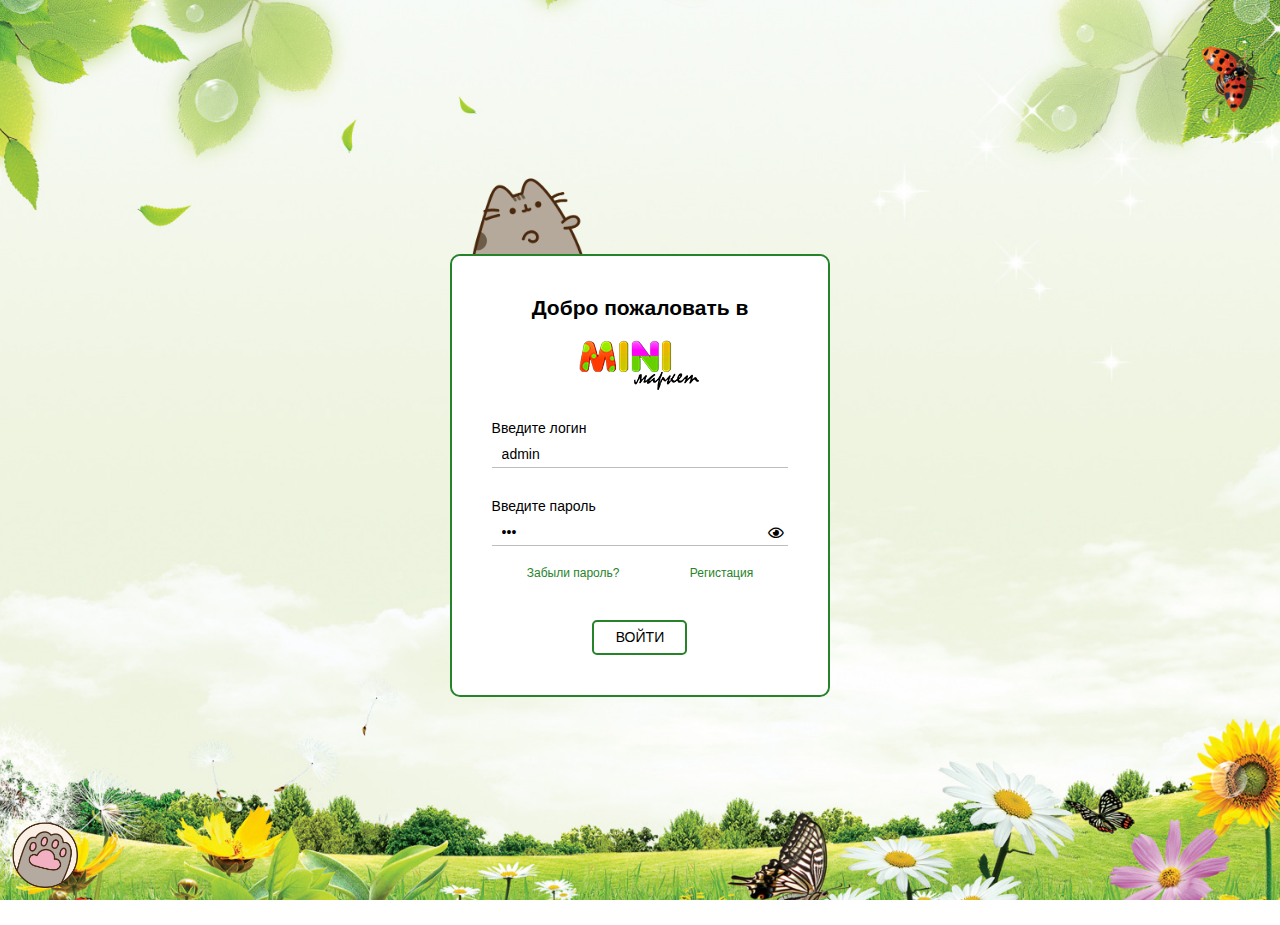
==== index.html @ b68b1f60 "11.12.2020 hint finished, game description started" ====
<!DOCTYPE html>
<html lang="en">
<head>
    <meta charset="UTF-8">
    <meta name="viewport" content="width=device-width, initial-scale=1.0">
    <title>MINI-маркет</title>

    <link rel="stylesheet" href="./css/libs/slick.css">
    <link rel="stylesheet" href="./css/libs/jquery.fancybox.min.css">
    <link rel="stylesheet" href="./css/libs/hint.min.css">
    <!-- <link rel="stylesheet" href="./css/libs/hint.min.css" media="screen|projection"> -->
    <link rel="stylesheet" href="./fonts/fontawesome-free-5.15.1-web/css/all.css">

    <link rel="stylesheet" href="./css/style.css">

    <link rel="icon" href="./img/logo-ico.png">
    
</head>
<body>

    <img src="./img/pusheen/001.gif" alt="cat_about" class="about__cat dispFlex">
    <img src="./img/pusheen/001.gif" alt="cat_task" class="task__cat">

    <div class="about-descr">
        <div class="container container_about-descr">
            <div class="about-descr__form">
                <p></p>
            </div>
        </div>
    </div>

    <div class="entranse dispFlex" id="anchor8">
        <div class="container container_entranse">
            <div class="entranse__form">
                <img src="./img/pusheen/013.gif" class="entranse__cat" alt="cat">
                <div class="entranse__hint"></div>
            <div class="entranse__form-item">
                <div class="entranse__title">
                    <h2 class="entranse__title-text">Добро пожаловать в</h2>
                    <img src="./img/logo-mini.png" class="entranse__title-img" alt="MINI-маркет">
                </div>
                <div class="entranse__login">
                    <div class="entranse__login-title">Введите логин</div>
                    <!-- <input type="text" class="entranse__login-name" name="entranse__login-name" id="entranse__login-name" placeholder="Name"> -->
                    <input type="text" class="entranse__login-name" name="entranse__login-name" id="entranse__login-name" value="admin">
                    <label for="entranse__login-name"></label>
                </div>
                <div class="entranse__password">
                    <div class="entranse__password-title">Введите пароль</div>
                    <!-- <input type="password" class="entranse__password-pass" name="entranse__password-pass" id="entranse__password-pass" placeholder="Password"> -->
                    <input type="password" class="entranse__password-pass" name="entranse__password-pass" id="entranse__password-pass" value="123">
                    <label for="entranse__password-pass"></label>
                    <div class="entranse__password-show-hide"><i class="far fa-eye"></i></div>
                </div>                
                <div class="entranse__problem">
                    <div class="entranse__problem-forgot">Забыли пароль?</div>
                    <div class="entranse__problem-reg">Регистация</div>
                </div>
                <div class="button button_entranse">войти</div>
            </div>
            </div>
        </div>
    </div>
    





    <div class="forgot">
        <div class="container container_forgot">
            <div class="forgot__form">
                <img src="./img/pusheen/009.gif" class="forgot__cat" alt="cat-baloon">
                <div class="entranse__hint forgot__hint"></div>
                <h2 class="forgot__title entranse__title-text">Вспомним пароль)</h2>
                <div class="forgot__question dispFlex">
                    <div class="forgot__login entranse__login">
                        <div class="entranse__login-title">Введите логин</div>
                        <input type="text" class="forgot__login-name entranse__login-name" name="entranse__login-name" id="forgot__login-name" placeholder="Name">
                        <label for="forgot__login-name"></label>
                    </div>
                    <div class="forgot__question-btn">
                        <div class="button button_forgot-next-back">назад</div>
                        <div class="button button_forgot-next">продолжить</div>
                    </div>                    
                </div>
                <div class="forgot__answer">
                    <div class="forgot__question-text"></div>
                    <div class="entranse__login forgot__login">
                        <div class="entranse__login-title">Введите ответ</div>
                        <input type="text" class="forgot__login-answer entranse__login-name" name="entranse__login-name" id="forgot__login-answer" placeholder="Answer">
                        <label for="forgot__login-answer"></label>
                    </div>
                    <div class="forgot__answer-btn">
                        <div class="button button_forgot-enter-back">назад</div>
                        <div class="button button_forgot-enter">войти</div>
                    </div>
                </div>
            </div>
        </div>
    </div>
    





    <div class="registration">
        <div class="container container_registration">
            <div class="registration__form">
                <img src="./img/pusheen/008-1.gif" class="registration__cat1" alt="cat-detective">
                <img src="./img/pusheen/008-2.gif" class="registration__cat2" alt="cat-detective">
                <!-- <div class="registration__hint entranse__hint"></div> -->
                <h2 class="registration__title entranse__title-text">Регистрация</h2>
                <div class="entranse__login registration__login">
                    <div class="registration__hint1 entranse__hint"></div>
                    <div class="entranse__login-title">Введите логин</div>
                    <input type="text" class="entranse__login-name registration__login-name" name="entranse__login-name" id="registration__login-name" placeholder="Name">
                    <label for="registration__login-name"></label>
                </div>
                <div class="entranse__login registration__passw-first">
                    <div class="registration__hint2 entranse__hint"></div>
                    <div class="entranse__login-title">Введите пароль</div>
                    <input type="password" class="entranse__login-name registration__password-first" name="entranse__login-name" id="registration__password-first" placeholder="Password">
                    <label for="registration__password-first"></label>
                    <div class="registration__passw-show-hide1"><i class="far fa-eye"></i></div>
                </div>
                <div class="entranse__login registration__passw-second">
                    <div class="registration__hint3 entranse__hint"></div>
                    <div class="entranse__login-title">Повторите пароль</div>
                    <input type="password" class="entranse__login-name registration__password-second" name="entranse__login-name" id="registration__password-second" placeholder="Password">
                    <label for="registration__password-second"></label>
                    <div class="registration__passw-show-hide2"><i class="far fa-eye"></i></div>
                </div>
                <div class="entranse__login registration__qwest">
                    <div class="registration__hint4 entranse__hint"></div>
                    <div class="entranse__login-title">Введите секретный вопрос</div>
                    <input type="text" class="entranse__login-name registration__qwestion" name="entranse__login-name" id="registration__qwestion" placeholder="Question">
                    <label for="registration__qwestion"></label>
                </div>
                <div class="entranse__login registration__answ">
                    <div class="registration__hint5 entranse__hint"></div>
                    <div class="entranse__login-title">Введите ответ</div>
                    <input type="text" class="entranse__login-name registration__answer" name="entranse__login-name" id="registration__answer" placeholder="Answer">
                    <label for="registration__answer"></label>
                </div>
                <div class="registration__form-btn">
                    <div class="button button_registration-back">назад</div>
                    <div class="button button_registration">Регистрация</div>
                </div>
            </div>
        </div>
    </div>






    <div class="level">
        <div class="container container_level">
            <div class="level__form">
                <img src="./img/pusheen/003.gif" class="level__cat1" alt="cat-potter">
                <img src="./img/pusheen/004.gif" class="level__cat2" alt="cat-potter">
                <h2 class="level__title entranse__title-text">Настройки игры</h2>
                <div class="level__difficulty">
                    <div class="entranse__login-title level__title">Выберите уровень сложности</div>
                    <div class="level__difficulty-radio">
                        <div class="level__difficulty-radio-btn">
                            <input type="radio" class="level__difficulty-radio-btn-input entranse__login-name" name="level__difficulty-radio" data-count="1" id="level__difficulty-radio-btn-01">
                            <label for="level__difficulty-radio-btn-01">Начальный</label>
                        </div>
                        <div class="level__difficulty-radio-btn">
                            <input type="radio" class="level__difficulty-radio-btn-input entranse__login-name" name="level__difficulty-radio" data-count="2" id="level__difficulty-radio-btn-02">
                            <label for="level__difficulty-radio-btn-02">Средний</label>
                        </div>
                        <div class="level__difficulty-radio-btn">
                            <input type="radio" class="level__difficulty-radio-btn-input entranse__login-name" name="level__difficulty-radio" data-count="3" id="level__difficulty-radio-btn-03">
                            <label for="level__difficulty-radio-btn-03">Продвинутый</label>
                        </div>
                    </div>
                </div>
                <div class="level__difficulty-descr">
                    <div class="level__difficulty-descr-star">*</div>
                    <div class="level__difficulty-descript level__difficulty-descr-first dispFlex" data-count="1"><span>на всех этапах игры есть подсказки и объяснения</span></div>
                    <div class="level__difficulty-descript level__difficulty-descr-second" data-count="2"><span>доступны подсказки, открыть которые можно, нажав на соответствующую кнопку <i class="far fa-question-circle"></i></span></div>
                    <div class="level__difficulty-descript level__difficulty-descr-third" data-count="3"><span>подсказки отсутствуют</span></div>
                </div>
                <div class="level__operation">
                    <div class="entranse__hint level__hint"></div>
                    <div class="entranse__login-title level__title">Выберите операцию</div>
                    <div class="level__operation-check">
                        <div class="level__operation-check-btn dispFlex">
                            <input type="checkbox" class="level__operation-check-btn-input entranse__login-name" name="level__operation-check-01" data-count="0" id="level__operation-check-btn-01" value="+">
                            <!-- <input type="checkbox" class="level__operation-check-btn-input entranse__login-name" name="level__operation-check-01" data-count="0" id="level__operation-check-btn-01" value="+" checked> -->
                            <label for="level__operation-check-btn-01"><i class="fas fa-plus"></i></label>
                        </div>
                        <div class="level__operation-check-btn">
                            <input type="checkbox" class="level__operation-check-btn-input entranse__login-name" name="level__operation-check-02" data-count="1" id="level__operation-check-btn-02" value="-">
                            <label for="level__operation-check-btn-02"><i class="fas fa-minus"></i></label>
                        </div>
                        <div class="level__operation-check-btn">
                            <input type="checkbox" class="level__operation-check-btn-input entranse__login-name" name="level__operation-check-03" data-count="2" id="level__operation-check-btn-03" value="*">
                            <label for="level__operation-check-btn-03"><i class="fas fa-times"></i></label>
                        </div>
                        <div class="level__operation-check-btn">
                            <input type="checkbox" class="level__operation-check-btn-input entranse__login-name" name="level__operation-check-04" data-count="3" id="level__operation-check-btn-04" value="/">
                            <label for="level__operation-check-btn-04"><i class="fas fa-divide"></i></label>
                        </div>
                    </div>
                </div>
                <div class="level__difficulty-descr">
                    <div class="level__difficulty-descr-star">*</div>
                    <div class="level__difficulty-descript level__difficulty-descr-first dispFlex" data-count="1"><span>для прохождения игры нужно будет решить пример на сложение чисел от 1 до 10</span></div>
                    <div class="level__difficulty-descript level__difficulty-descr-second" data-count="2"><span>для прохождения игры нужно будет решить пример на сложение и/или вычетание чисел в пределах 100</span></div>
                    <div class="level__difficulty-descript level__difficulty-descr-third" data-count="3"><span>для прохождения игры нужно будет решить пример на сложение и/или вычетание чисел от 1 до 100 и/или умножение чисел от 1 до 10 и/или деление на число от 1 до 10</span></div>
                </div>
                <div class="level__form-btn">
                    <div class="button button_level-back">Сменить пользователя</div>
                    <div class="button button_level">Начать</div>
                </div>
            </div>
        </div>
    </div>






    <div class="market-page">
        <header class="header">
            <div class="container market-page_container">            
                <div class="header-grid">
                    <div class="header-grid__col">
                        <div class="backform"><i class="fas fa-arrow-left"></i></div>
                        <a href="#" class="logo-link"><img src="./img/logo-mini.png" class="market-page__title-img" alt="logo"></a>
                    </div>
                    <div class="nav-grid__col">
                        <div class="nav-toggle button"><i class="fas fa-bars"></i></div>
                        
                        <div class="nav">
                            <ul class="nav-list">
                                <li class="nav-list__link_main">
                                    <div class="nav-list__link nav-list__link_title">Разделы</div>
                                    <ul class="nav-list__link_list">
                                        <li>
                                            <div data-index="0" class="nav-list__link nav-list__link_sec" data-text="#anchor1">Товары</div>
                                        </li><li>
                                            <div data-index="1" class="nav-list__link nav-list__link_sec" data-text="#anchor2">Акции</div>
                                        </li><li>
                                            <div data-index="2" class="nav-list__link nav-list__link_sec" data-text="#anchor5">Информация</div>
                                        </li>
                                    </ul>
                                </li>                                
                                <li>
                                    <div class="nav-list__link nav-list__favourite" data-text="#anchor3">Любимое</div>
                                </li>
                                <li>
                                    <div class="nav-list__link nav-list__basket" data-text="#anchor4">Корзина</div>
                                </li>
                                <li>
                                    <div class="nav-list__link" data-text="#anchor6">Редактор</div>
                                </li>
                                <li>
                                    <div class="nav-list__link" data-text="#anchor7">Выход</div>
                                </li>
                                <li class="nav-list__cat">
                                    <img src="./img/pusheen/016.gif" alt="cat-sleeping" class="market-page__cat">
                                </li>
                            </ul>
                        </div>
                    </div>
                </div>            
            </div>
        </header>
        <main class="main">
            <div class="main-block  market-page_container">
                <div class="container main-block__descr">
                    <h2 class="entranse__title-text sale__title main-block__descr-title"><i class="far fa-question-circle description_level-2"></i>
                        <i class="fas fa-volume-up music description_level-1"></i>
                    </h2>
                    <audio class="audio" id="audio" src="./audio/hello.mp3" ></audio>
                    <div class="market-page__descr description_level-1">
                        <div class="market-page__descr-star">*</div>
                        <div class="market-page__descript">Добро пожаловать в MINI-маркет - детский игровой интернет-магазин. Это главная страница. Она разделена на несколько разделов. Вперед же! Приятной игры)</div>
                    </div>
                </div>                
                <!-- <div class="container ">* Добро пожаловать в MINI-маркет - детский игровой интернет-магазин. Это главная страница. Она разделена на несколько разделов. Вперед же! Приятной игры)</div> -->
                <div class="container main-block__grid">
                    <div class="main-block__grid-col">
                        <img src="./img/logo-big.png" class="logo-big" alt="logo">
                        <div class="main-block__text">Игрушки, фрукты, овощи, сладости, и, даже, мебель и инструменты - 
                            все это есть в нашем MINI-маркете. Все товары мы отбираем особенно внимательно, чтоб убедиться,
                            что продаем Вам и вашим детям только самое лучшее.
                        </div>
                    </div>
                    <div class="main-block__grid-col">
                        <div class="main-block__findarea">
                            <div class="main-block__findarea-block">
                                <input type="text" class="main-block__findarea-input"  name="main-block__findarea-input" placeholder="Find">
                                <label for="main-block__findarea-input"></label>
                                <div class="main-block__findarea-results"></div>
                            </div>
                            <div class="main-block__count-newString"></div>
                            <select name="main-block__findarea-select" class="main-block__findarea-select" id="main-block__findarea-select">
                                <option value="title">по названию</option>
                                <option value="id">по коду</option>
                                <option value="category">по категории</option>
                            </select>
                            <div class="main-block__findarea-icon"><a href="#modal" class="main-block__findarea-icon-link hint--top" aria-label="Искать" data-text="try"><i class="fas fa-search"></i></a></div>
                            <img src="./img/pusheen/028.gif" class="main-block__cat-find" alt="cat-find">
                        </div>
                        <div class="main-block__main-categories">
                            <div class="nav-list__link nav-list__link_heart hint--top" aria-label="Любимое" data-text="#anchor3"><i class="far fa-heart"></i></div>
                            <div class="nav-list__link nav-list__link_basket hint--top" aria-label="Корзина" data-text="#anchor4"><i class="fas fa-shopping-basket"></i></div>
                            <img src="./img/pusheen/022.gif" class="main-block__cat-heart" alt="cat-heart">
                            <img src="./img/pusheen/025.gif" class="main-block__cat-basket" alt="cat-basket">
                        </div>
                    </div>
                </div>
            </div>
            <div class="sale" id="anchor2">
                <div class="container  market-page_container sale_container">
                    <h2 class="entranse__title-text sale__title">Акции <i class="far fa-question-circle description_level-2"></i>
                        <i class="fas fa-volume-up music description_level-1"></i>
                    </h2>
                    <audio class="audio" id="audio" src="./audio/action.mp3" ></audio>
                    <div class="market-page__descr description_level-1">
                        <div class="market-page__descr-star">*</div>
                        <div class="market-page__descript">В этом разделе расположены товары со скидкой. Нажав на любую карту, можно сразу перейти к акционному товару.</div>
                    </div>
                    <div class="sale__grid">
                    </div>
                </div>
            </div>
            <div class="goods" id="anchor1">
                <div class="container market-page_container goods_container">
                    <h2 class="entranse__title-text goods__title">Товары <i class="far fa-question-circle description_level-2"></i>
                        <i class="fas fa-volume-up music description_level-1"></i>
                    </h2>
                    <audio class="audio" src="./audio/goods.mp3" ></audio>
                    <div class="market-page__descr description_level-1">
                        <div class="market-page__descr-star">*</div>
                        <div class="market-page__descript">В этом разделе расположены категории всех товаров магазина. Выбрав любую категорию, можно перейти к товарам, которые относятся к ней. Товары, отмеченные <i class="far fa-heart"></i>, находяться в избранном. Товары, отмеченные <i class="fas fa-percent"></i>, - акционные. Можно выбрать количество товаров на странице, а также задать порядок, в котором они будут расположены.</div>
                    </div>
                    <div class="goods__grid-block dispFlex"></div>
                    <div class="goods__dots dispFlex"></div>
                    <div class="goods__list">
                        <div class="goods__list-choose">
                            <div class="goods__list-newString"></div>
                            <div class="button goods__list-category hint--top" aria-label="К категориям"><i class="fas fa-arrow-left"></i>Назад к категориям</div>
                            <div class="goods__list-newString-2"></div>
                            <div class="goods__list-choose-count">
                                <div class="goods__list-choose-count_text">Товаров на странице</div>
                                <div class="goods__list-choose-count_select">
                                    <select name="goods__count" id="goods-count">
                                        <!-- <option value="5">5</option> -->
                                    </select>
                                </div>
                            </div>
                            <div class="goods__list-choose-sort">
                                <div class="goods__list-choose-sort_text">Сортировать</div>
                                <div class="goods__list-choose-sort_select">
                                    <select name="goods__sort" id="goods-sort"></select>
                                </div>
                            </div>
                        </div>
                        <div class="goods__list-goods">
                            <div class='goods__list-grid'></div>
                        </div>
                        <div class="goods__list-pages">
                            <div>Страницы:</div>
                            <div class="goods__list-pages-numbers">
                                <div data-count="1" data-text="goods__list-pages" class="goods__list-pages-num-main">1</div>
                            </div>
                        </div>
                    </div>
                </div>
            </div>
        </main>
        <footer class="footer">
            <div class="container market-page_container footer_container">
                <div class="information" id="anchor5">
                    <div class="footer__grid">
                        <div class="footer__grid-col">
                            <div class="footer__grid-item">
                                <div class="entranse__title-text footer__title footer__title_info">Информация</div>
                                <div class="footer__info">
                                    <ul>
                                        <li><a href="#modal-payAndDelivery" class="main-block__findarea-icon-link" data-text="payAndDelivery"><div class="footer__info-pay">Оплата и доставка</div></a></li>
                                        <li><a href="#modal-garanty" class="main-block__findarea-icon-link" data-text="garanty"><div class="footer__info-garant">Гарантия</div></a></li>
                                        <li><a href="#modal-contact" class="main-block__findarea-icon-link" data-text="contact"><div class="footer__info-contact">Контакты</div></a></li>
                                    </ul>
                                </div>                                
                            </div>
                        </div>
                        <div class="footer__grid-col">
                            <div class="footer__grid-item">
                                <img src="./img/pusheen/018.gif" alt="witch-cat" class="witch-cat">                                
                            </div>
                        </div>
                        <div class="footer__grid-col">
                            <div class="footer__grid-item">
                                <div class="entranse__title-text footer__title footer__title_buyer">Покупателю</div>
                                <div class="footer__buyer">
                                    <ul>
                                        <li><div data-index="1" class="nav-list__link nav-list__link_sec footer__buyer-action" data-text="#anchor2">Акции</div></li>
                                        <li><div class="footer__buyer-favourite">Избранное</div></li>
                                        <li><div class="footer__buyer-basket">Корзина</div></li>
                                    </ul>
                                </div>
                            </div>
                        </div>
                    </div>
                </div>
                <div class="copyright">&#169; 2020 Ксения Филатова</div>
                <div data-index="3" class="backtostart" data-text="#anchor8"><i class="fas fa-arrow-up"></i></div>
            </div>
        </footer>
    </div>


    


    <div class="modal-block" id="modal">
        <div class="container modal_container">
            <div  class="modal_button" data-fancybox-close>Сlose <i class="far fa-times-circle"></i></div>
            <h2 class="entranse__title-text goods__title">Товары <i class="far fa-question-circle description_level-2"></i>
                <i class="fas fa-volume-up music description_level-1"></i>
            </h2>
            <audio class="audio" src="./audio/find.mp3" ></audio>
            <div class="market-page__descr description_level-1">
                <div class="market-page__descr-star">*</div>
                <div class="market-page__descript">В этом окне расположены товары, соответствующие поиску. Товары, отмеченные <i class="far fa-heart"></i>, находяться в избранном. Товары, отмеченные <i class="fas fa-percent"></i>, - акционные. Можно перейти к товару, нажав на него.</div>
            </div>            
            <div class="modal__grid"></div>
        </div>
    </div>




    <div class="modal-block" id="modal-payAndDelivery">
        <div class="container payAndDeliveryGaranty_container">
            <div  class="modal_button" data-fancybox-close>Сlose <i class="far fa-times-circle"></i></div>
            <h2>Оплата и доставка</h2>
            <h3>Оплата</h3>
            <div class="payAndDeliveryGaranty__text">
                <p>Наличный расчет</p>
                <ul>
                    <li>курьеру магазина (только для города Днепр)</li>
                    <li>при самовывозе</li>
                    <li>наложенный платеж в отделении почты</li>
                </ul>
                                
                <p>Безналичный расчет</p>
                <ul>
                    <li>на карту ПриватБанка</li>
                    <li>В терминале ПриватБанка</li>
                </ul>
            </div>
            <h3>Доставка</h3>
            <div class="payAndDeliveryGaranty__text">
                <p>Обычно отправка заказа осуществляется на следующий день после оплаты (как исключение, допускается отправка товара не позднее, чем через три рабочих дня после оплаты).</p>
                <ul>
                    <li>Самовывоз</li>
                    <p>Вы можете самостоятельно забрать товар из пункта выдачи заказов интернет-магазина</p>
                    <li>Доставка курьером по Днепру</li>
                    <p>Курьерская доставка предусматривает доставку заказа до дверей в пределах выбранного временного окна. Доставка до дверей возможна только при наличии рабочего лифта в Вашем доме. В случае его отсутствия либо поломки к стоимости доставки включается доплата за подъем. Размер доплаты рассчитывается в зависимости от веса Вашего заказа и этажа. Стоимость Вы можете уточнить у оператора контакт-центра.</p>
                    <li>Доставка Укрпочтой</li>
                    <p>Сервис «Укрпочты» рассчитан как на клиентов из Украины, так и на клиентов из-за границы. Свои заказы следует забирать в почтовом отделении.</p>
                    <li>Доставка Новой Почтой</li>
                    <p>Доставка заказов «Новой Почтой» осуществляется по всей территории Украины, кроме оккупированных территорий. Свои заказы следует забирать в пункте самовывоза. Перечень отделений, адреса и телефоны просим узнавать на сайте «Новой Почты».</p>
                </ul>
            </div>   
        </div>
    </div>




    <div class="modal-block" id="modal-garanty">
        <div class="container payAndDeliveryGaranty_container">
            <div  class="modal_button" data-fancybox-close>Сlose <i class="far fa-times-circle"></i></div>
            <h2>Гарантия</h2>
            <div class="payAndDeliveryGaranty__text">
                <p>На все товары, купленные в нашем магазине, распространяется действие Закона Украины «О защите прав потребителей», который вступил в силу 13 января 2006 года.</p>
                <p>Замена товара на аналогичный в соответствии со ст. 9 ЗУ "О защите прав потребителей" возможна только при соблюдении таких условий:</p>
                <ul>
                    <li>Cо дня приобретения прошло не более 14 дней, не считая дня покупки;</li>
                    <li>товар не был в использовании, т.е. является новым (товар в идеальном состоянии, товар не употреблялся);</li>
                    <li>сохранены товарный вид, потребительские качества товара;</li>
                    <li>есть пломбы, ярлыки, упаковка, товарный чек.</li>
                </ul>
                <p>Согласно постановлению Кабинета Министров Украины от 23 сентября 1991 р. N 216 это правило не распространяется на предметы личной гигиены, белье, чулочно-носочные изделия, перопуховые изделия, постельные принадлежности, косметику, детские мягкие, надувные и резиновые игрушки, товары для новорожденных, карнавальные костюмы и т.д.</p>
            </div>
        </div>
    </div>




    <div class="modal-block" id="modal-contact">
        <div class="container payAndDeliveryGaranty_container">
            <div  class="modal_button" data-fancybox-close>Сlose <i class="far fa-times-circle"></i></div>
            <h2>Контакты</h2>
            <div class="contact__text">
                <p>Написать разработчику:</p>
                <p><a href="mailto:filkaksenija@gmail.com">filkaksenija@gmail.com</a></p>
            </div>
        </div>
    </div>





    <div class="good-card">
        <div class="container good-card_container">
            <div class="good-card__main">
                <div class="good-card__header">
                    <div class="container market-page_container">            
                        <div class="header-grid">
                            <div class="header-grid__col">
                                <!-- <div class="backform"><i class="fas fa-arrow-left"></i></div> -->
                                <a href="#" class="logo-link"><img src="./img/logo-mini.png" class="market-page__title-img" alt="logo"></a>
                            </div>
                            <div class="nav-grid__col">
                                <div class="nav-toggle button"><i class="fas fa-bars"></i></div>
                                
                                <div class="nav">
                                    <ul class="nav-list">
                                        <li>
                                            <div class="nav-list__link nav-list__market-page">Магазин</div>
                                        </li>                               
                                        <li>
                                            <div class="nav-list__link nav-list__favourite" data-text="#anchor3">Любимое</div>
                                        </li>
                                        <li>
                                            <div class="nav-list__link nav-list__basket" data-text="#anchor4">Корзина</div>
                                        </li>
                                        <li>
                                            <div class="nav-list__link" data-text="#anchor6">Редактор</div>
                                        </li>
                                        <li>
                                            <div class="nav-list__link" data-text="#anchor7">Выход</div>
                                        </li>
                                    </ul>
                                </div>
                            </div>
                        </div>            
                    </div>
                </div>
                <h2 class="entranse__title-text goods__title"><i class="far fa-question-circle description_level-2"></i>
                    <i class="fas fa-volume-up music description_level-1"></i>
                </h2>
                <audio class="audio" src="./audio/good-card.mp3" ></audio>
                <div class="market-page__descr description_level-1">
                    <div class="market-page__descr-star">*</div>
                    <div class="market-page__descript">Вы видите товар и его описание. Чтобы купить (добавить в корзину) товар, необходимо нажать на соответствующую кнопку и решить малюсенький пример. Если ответ верный - товар попадет в корзину.</div>
                </div>
                <div class="good-card__grid">
                    <div class="good-card__grid-col">
                        <div class="good-card__grid-item">
                            <div class="good-card__grid-main-photo"></div>
                            <ul class="good-card__grid-change-photo"></ul>
                        </div>
                    </div>
                    <div class="good-card__grid-col">
                        <div class="good-card__grid-item">
                            <div class="button good-card__grid-back hint--top" aria-label="Вернуться в магазин">B магазин</div>
                            <div class="good-card__grid-basketbtn_action hint--top" aria-label="Товар уже в корзине">Товар уже в корзинe</div>
                            <div class="good-card__grid-title"><span class="hint--right" aria-label="Название товара"></span></div>
                            <div class="good-card__grid-category"><span class="hint--right" aria-label="Категория"></span></div>
                            <div class="good-card__grid-code"><span class="hint--right" aria-label="Код товара"></span></div>
                            <div class="good-card__grid-price-favourite">
                                <div class="good-card__grid-price"><span class="old hint--right" aria-label="Старая цена товара"></span><span class="new hint--right" aria-label="Цена товара"></span></div>
                                <div class="good-card__grid-favourite hint--top">
                                    <span class="favourite-heart hint--top" aria-label="Добавить в избранное"><i class="fa-heart"></i></span>
                                </div>
                            </div>
                            <div class="good-card__grid-count-basketbtn">
                                <div class="good-card__grid-count">
                                    <div class="good-card__grid-less hint--left" aria-label="Отнять"  onclick="this.nextElementSibling.stepDown()"><i class="fas fa-minus"></i></div>
                                    <input type="number" value="1" min="1" max="99" step="1" readonly class="good-card__grid-num">
                                    <div class="good-card__grid-more hint--right" aria-label="Добавить" onclick="this.previousElementSibling.stepUp()"><i class="fas fa-plus"></i></div>
                                </div>
                                <div class="newString"></div>
                                <div class="newString-2"></div>
                                <div class="button good-card__grid-basketbtn hint--top" aria-label="Добавить в корзину">Добавить в корзину</div>
                                <div class="good-card__grid-count-basketbtn good-card__grid-basketbtn_task hint--bottom" aria-label="Правильное решение добавит товар в корзину">
                                    <div class="basketbtn_task-first"></div>
                                    <div class="basketbtn_task-operation"></div>
                                    <div class="basketbtn_task-second"></div>
                                    <div class="basketbtn_task-is">=</div>
                                    <input type="number" value="" min="0" max="200" class="good-card__grid-num good-card__grid-num_basketbtn-task basketbtn_task-answer">
                                    <a href="#modal-toCart" class="main-block__findarea-icon-link" data-text="goToCart"><div class="button basketbtn_task-check">Ok</div></a>
                                </div>
                            </div>
                        </div>
                    </div>
                </div>
            </div>
            <div class="good-card__about">
                <div class="good-card__about-descr">
                    <div class="good-card__about-title good-card__about-title_active">Описание</div>
                    <div class="good-card__about-text good-card__about-text_active"></div>
                </div>
                <div class="good-card__about-garant-paying">
                    <div class="good-card__about-title-block">
                        <div data-ind="1" class="good-card__about-title good-card__about-title_active">Гарантия</div>
                        <div data-ind="2" class="good-card__about-title">Оплата</div>
                        <div data-ind="3" class="good-card__about-title">Доставка</div>
                    </div>
                    <div data-tab="1" class="good-card__about-text good-card__about-text_active">
                        <p>На все товары, купленные в нашем магазине, распространяется действие Закона Украины «О защите прав потребителей», который вступил в силу 13 января 2006 года.</p>
                        <p>Замена товара на аналогичный в соответствии со ст. 9 ЗУ "О защите прав потребителей" возможна только при соблюдении таких условий:</p>
                        <ul>
                            <li>Cо дня приобретения прошло не более 14 дней, не считая дня покупки;</li>
                            <li>товар не был в использовании, т.е. является новым (товар в идеальном состоянии, товар не употреблялся);</li>
                            <li>сохранены товарный вид, потребительские качества товара;</li>
                            <li>есть пломбы, ярлыки, упаковка, товарный чек.</li>
                        </ul>
                        <p>Согласно постановлению Кабинета Министров Украины от 23 сентября 1991 р. N 216 это правило не распространяется на предметы личной гигиены, белье, чулочно-носочные изделия, перопуховые изделия, постельные принадлежности, косметику, детские мягкие, надувные и резиновые игрушки, товары для новорожденных, карнавальные костюмы и т.д.</p>
                    </div>
                    <div data-tab="2" class="good-card__about-text">
                        <p>Наличный расчет</p>
                        <ul>
                            <li>курьеру магазина (только для города Днепр)</li>
                            <li>при самовывозе</li>
                            <li>наложенный платеж в отделении почты</li>
                        </ul>
                            
                        <p>Безналичный расчет</p>
                        <ul>
                            <li>на карту ПриватБанка</li>
                            <li>В терминале ПриватБанка</li>
                        </ul>                            
                    </div>
                    <div data-tab="3" class="good-card__about-text">
                        <p>Обычно отправка заказа осуществляется на следующий день после оплаты (как исключение, допускается отправка товара не позднее, чем через три рабочих дня после оплаты).</p>
                        <ul>
                            <li>Самовывоз</li>
                            <p>Вы можете самостоятельно забрать товар из пункта выдачи заказов интернет-магазина</p>
                            <li>Доставка курьером по Днепру</li>
                            <p>Курьерская доставка предусматривает доставку заказа до дверей в пределах выбранного временного окна. Доставка до дверей возможна только при наличии рабочего лифта в Вашем доме. В случае его отсутствия либо поломки к стоимости доставки включается доплата за подъем. Размер доплаты рассчитывается в зависимости от веса Вашего заказа и этажа. Стоимость Вы можете уточнить у оператора контакт-центра.</p>
                            <li>Доставка Укрпочтой</li>
                            <p>Сервис «Укрпочты» рассчитан как на клиентов из Украины, так и на клиентов из-за границы. Свои заказы следует забирать в почтовом отделении.</p>
                            <li>Доставка Новой Почтой</li>
                            <p>Доставка заказов «Новой Почтой» осуществляется по всей территории Украины, кроме оккупированных территорий. Свои заказы следует забирать в пункте самовывоза. Перечень отделений, адреса и телефоны просим узнавать на сайте «Новой Почты».</p>
                        </ul>
                    </div>
                </div>
            </div>
            <div class="good-card__buying">
                <div class="button good-card__buying-buy">Купить</div>
                <div class="good-card__grid-count-basketbtn good-card__grid-basketbtn_task hint--bottom" aria-label="Правильное решение добавит товар в корзину">
                    <div class="basketbtn_task-first"></div>
                    <div class="basketbtn_task-operation"></div>
                    <div class="basketbtn_task-second"></div>
                    <div class="basketbtn_task-is">=</div>
                    <input type="number" value="" min="0" max="200" class="good-card__grid-num good-card__grid-num_basketbtn-task basketbtn_task-answer-alt">
                    <a href="#modal-toCart" class="main-block__findarea-icon-link" data-text="goToCart"><div class="button basketbtn_task-check">Ok</div></a>
                </div>
                <div class="button good-card__buying-back">Вернуться в магазин</div>
            </div>
        </div>
    </div>


    


    <div class="modal-block modal-block_toCart" id="modal-toCart">
        <div class="container modal_container modal_container-toCart">
            <div  class="modal_button" data-fancybox-close>Сlose <i class="far fa-times-circle"></i></div>
            <h4>Товар добавлен в корзину. Продолжить покупки или перейти в корзину для оформления заказа?</h4>
            <div class="modal_buttons">
                <div class="button modal-block_toCart-buyBtn hint--top" aria-label="Продолжить покупки">Продолжить покупки</div>
                <div class="button modal-block_toCart-cartBtn hint--top" aria-label="Перейти в корзину">Перейти в корзину</div>
            </div>
        </div>
    </div>





    <div class="favourite">
        <div class="container favourite_container">
            <div class="favourite__block">
                <div class="good-card__header">
                    <div class="container market-page_container">            
                        <div class="header-grid">
                            <div class="header-grid__col">
                                <!-- <div class="backform"><i class="fas fa-arrow-left"></i></div> -->
                                <a href="#" class="logo-link"><img src="./img/logo-mini.png" class="market-page__title-img" alt="logo"></a>
                            </div>
                            <div class="nav-grid__col">
                                <div class="nav-toggle button"><i class="fas fa-bars"></i></div>
                                
                                <div class="nav">
                                    <ul class="nav-list">
                                        <li>
                                            <div class="nav-list__link nav-list__market-page">Магазин</div>
                                        </li>
                                        <li>
                                            <div class="nav-list__link nav-list__basket" data-text="#anchor4">Корзина</div>
                                        </li>
                                        <li>
                                            <div class="nav-list__link" data-text="#anchor6">Редактор</div>
                                        </li>
                                        <li>
                                            <div class="nav-list__link nav-list__exit" data-text="#anchor7">Выход</div>
                                        </li>
                                    </ul>
                                </div>
                            </div>
                        </div>            
                    </div>
                </div>
                <div class="favourite__header">
                    <!-- <h2 class="favourite__title">Избранное</h2> -->
                    <h2 class="entranse__title-text goods__title">Избранное<i class="far fa-question-circle description_level-2"></i>
                        <i class="fas fa-volume-up music description_level-1"></i>
                    </h2>
                    <audio class="audio" src="./audio/favourite.mp3" ></audio>
                    <div class="market-page__descr description_level-1">
                        <div class="market-page__descr-star">*</div>
                        <div class="market-page__descript">На этой страничке находятся или будут находиться твары, которые Вам понравились. Для удобства можно изменить вид отображения товаров - сеткой или списком. Товары в избранном можно по одному удалить либо отправить в корзину. Также можно очистить сразу весь список.</div>
                    </div>  
                    <img src="./img/pusheen/007.gif" class="favourite__cat" alt="favourite_cat">
                    <div class="favourite__hint"></div>
                </div>
                <div class="favourite__change">
                    <div class="favourite__choose"><span class="favourite__choose-text">Вид:</span><span class="favourite__choose-ico hint--top" aria-label="Сетка"><i class="fas fa-grip-horizontal"></i></span></div>
                    <a href="#modal-clearFavourite" class="main-block__findarea-icon-link favourite__icon-link" data-text="clearFavourite"><div class="button favourite__remove">Очистить список</div></a>
                    <div class="button favourite__back">B магазин</div>
                </div>
                <div class="favourite__list">                        
                    <div class="favourite__list-goods">
                        <div class='favourite__grid'></div>
                    </div>                    
                </div>
            </div>
        </div>
    </div>





    <div class="modal-block modal-block_clearFavourite" id="modal-clearFavourite">
        <div class="container modal_container modal_container-clearFavourite">
            <div  class="modal_button" data-fancybox-close>Сlose <i class="far fa-times-circle"></i></div>
            <h4>Вы действительно хотите полностью очистить список избранных товаров? Все тобары будут удалены.</h4>
            <div class="modal_buttons">
                <div class="button modal-block_clearFavourite-no hint--top" aria-label="Нет, не удалять">Отменить</div>
                <div class="button modal-block_clearFavourite-yes hint--top" aria-label="Да, удалить">Подтвердить</div>
            </div>
        </div>
    </div>
    





    <div class="basket">
        <div class="container basket_container">
            <div class="basket__block">
                <div class="good-card__header">
                    <div class="container market-page_container">            
                        <div class="header-grid">
                            <div class="header-grid__col">
                                <!-- <div class="backform"><i class="fas fa-arrow-left"></i></div> -->
                                <a href="#" class="logo-link"><img src="./img/logo-mini.png" class="market-page__title-img" alt="logo"></a>
                            </div>
                            <div class="nav-grid__col">
                                <div class="nav-toggle button"><i class="fas fa-bars"></i></div>
                                
                                <div class="nav">
                                    <ul class="nav-list">
                                        <li>
                                            <div class="nav-list__link nav-list__market-page">Магазин</div>
                                        </li>                               
                                        <li>
                                            <div class="nav-list__link nav-list__favourite" data-text="#anchor3">Любимое</div>
                                        </li>
                                        <li>
                                            <div class="nav-list__link" data-text="#anchor6">Редактор</div>
                                        </li>
                                        <li>
                                            <div class="nav-list__link" data-text="#anchor7">Выход</div>
                                        </li>
                                    </ul>
                                </div>
                            </div>
                        </div>            
                    </div>
                </div>
                <div class="basket__head-title">
                    <!-- <h2>Корзина</h2> -->
                    <h2 class="entranse__title-text goods__title">Корзина<i class="far fa-question-circle description_level-2"></i>
                    <i class="fas fa-volume-up music description_level-1"></i>
                    </h2>
                    <audio class="audio" src="./audio/basket.mp3" ></audio>
                    <div class="market-page__descr description_level-1">
                        <div class="market-page__descr-star">*</div>
                        <div class="market-page__descript">Это - корзина. Здесь находятся все товары, готовые к покупке. Список товаров можно изменить, удалив не нужный товар либо изменив его количество. Также можно очистить всю корзину. Это предпоследний шаг до совершения покупки. Чтоб его преодолеть нужно решить несколько примерчиков. Нужно указать сумму к оплате по каждому товару, общую итоговую сумму покупки и достаточно ли средств на счету для оплаты заказа. И далее - на финишную прямую.</div>
                    </div>
                </div>
                <div class="basket__head">
                    <a href="#modal-clearCart" class="main-block__findarea-icon-link" data-text="clearCart"><div class="button basket__remove hint--top" aria-label="Удалить все из корзины">Очистить корзину</div></a>
                    <div class="button basket__back hint--top" aria-label="Вернуться в магазин">Назад в магазин</div>
                </div>
                <div class="basket__onAccount">
                    <div class="basket__onAccount-text">На счету:</div>
                    <div class="basket__onAccount-summa hint--top" aria-label="Столько есть безналичных средств"></div>
                </div>
                <div class="basket__grid"></div>
                <div class="basket__result">
                    <div class="basket__result-text">Итого:</div>
                    <div class="basket__result-summa hint--top" aria-label="Введите сумму всех покупок"><input type="number" min="1" max="100000000" class="basket__result-summa-input"> UAH</div>
                </div>
                <div class="basket__enough">
                    <div class="basket__enough-text">Достаточно ли средств на счету?</div>
                    <div class="basket__enough-choose hint--top" aria-label="Выберите верное">
                        <select name="basket__enough-choose-list" id="basket__enough-choose-list">
                            <option value="" hidden>введите</option>
                            <option value="0">Да</option>
                            <option value="1">Нет</option>
                        </select>
                    </div>
                </div>
                <div class="basket__buttons">
                    <img src="./img/pusheen/005.gif" alt="cat_basket" class="basket__cat">
                    <div class="entranse__hint basket__catHint"></div>
                    <div class="button basket__buttons-return hint--top" aria-label="Вернуться в магазин">Продолжить покупки</div>
                    <div class="button basket__buttons-continue hint--top" aria-label="Перейти к оформлению заказа">Следующий шаг</div>
                </div>
            </div>
        </div>
    </div>





    <div class="modal-block modal-block_clearCart" id="modal-clearCart">
        <div class="container modal_container modal_container-clearCart">
            <div  class="modal_button" data-fancybox-close>Сlose <i class="far fa-times-circle"></i></div>
            <h4>Вы действительно хотите полностью очистить корзину? Все тобары будут удалены.</h4>
            <div class="modal_buttons">
                <div class="button modal-block_clearCart-no hint--top" aria-label="Нет, не удалять">Отменить</div>
                <div class="button modal-block_clearCart-yes hint--top" aria-label="Да, удалить">Подтвердить</div>
            </div>
        </div>
    </div>






    <div class="last-step">
        <div class="container last-step_container">
            <div class="last-step__block">
                <h2 class="entranse__title-text goods__title"><i class="far fa-question-circle description_level-2"></i>
                    <i class="fas fa-volume-up music description_level-1"></i>
                    </h2>
                    <audio class="audio" src="./audio/last-step.mp3" ></audio>
                    <div class="market-page__descr description_level-1">
                        <div class="market-page__descr-star">*</div>
                        <div class="market-page__descript">Ввести необходимую информацию - это последнее, что нужно сделать для завершения покупки. Нужно ввести имя и фамилию покупателя, выбрать почтовую службу, которая доставит товар и выбрать способ оплаты - наличными средствами (деньгами) или безналичными средствами (для этого есть счет в нашем магазине). Также нужно заполнить поле "Комментарии" и указать там почтовый адрес либо номер отделения почтовой службы. Также в комментариях можно указать какие-либо замечания по заказу. Это последний шаг. Вперед!</div>
                    </div>
                <div class="last-step__form last-step__grid">
                    <div class="last-step__form-person last-step__grid-col">
                        <div class="last-step__grid-item">
                            <div class="last-step__form-head">
                                <div class="last-step__form-num">1.</div><div class="last-step__form-title">Личные данные</div>
                            </div>
                            <div class="last-step__form-firstName">
                                <div class="last-step__form-firstName-text">Имя</div>
                                <input type="text" class="last-step__form-firstName-input" placeholder="введите имя">
                            </div>
                            <div class="basket__count-newString"></div>
                            <div class="last-step__form-lastName">
                                <div class="last-step__form-lastName-text">Фамилия</div>
                                <input type="text" class="last-step__form-lastName-input" placeholder="введите фамилию">
                            </div>
                        </div>
                    </div>
                    <div class="last-step__form-pay last-step__grid-col">
                        <div class="last-step__grid-item">
                            <div class="last-step__form-head">
                                <div class="last-step__form-num">2.</div><div class="last-step__form-title">Оплата</div>
                            </div>                            
                            <div class="last-step__form-payForm">
                                <div class="last-step__form-payForm-text">Форма оплаты</div>
                                <select name="last-step__form-payForm-list" class="last-step__form-payForm-list" id="last-step__form-payForm-list">
                                    <option class="last-step__list-title" value="" hidden>выберите</option>
                                    <option value="0">Наличный расчет</option>
                                    <option value="1">Безналичный расчет</option>
                                </select>
                            </div>
                        </div>
                    </div>
                    <div class="last-step__form-delivery last-step__grid-col">
                        <div class="last-step__grid-item">
                            <div class="last-step__form-head">
                                <div class="last-step__form-num">3.</div><div class="last-step__form-title">Доставка</div>
                            </div>                            
                            <div class="last-step__form-postService">
                                <div class="last-step__form-postService-text">Почтовая служба</div>
                                <select name="last-step__form-postService-list" class="last-step__form-postService-list" id="last-step__form-postService-list">
                                    <option class="last-step__list-title" value="" hidden>выберите</option>
                                    <option value="0">Укрпочта</option>
                                    <option value="1">Новая Почта</option>
                                </select>
                            </div>
                        </div>
                    </div>
                </div>
                <div class="last-step__form-commit">
                    <div class="last-step__form-head">Комментарии:</div>
                    <textarea class="last-step__form-commit-area" placeholder="введите адрес для Укрпочты или отделение Новой Почты, а также любые комментарии по заказу"></textarea>
                </div>
                <div class="last-step__buttons">
                    <img src="./img/pusheen/005.gif" alt="cat_basket" class="basket__cat">
                    <div class="entranse__hint basket__catHint"></div>
                    <div class="button last-step__buttons-return hint--top" aria-label="Вернуться в магазин">Продолжить покупки</div>
                    <a href="#modal-lastStep" class="main-block__findarea-icon-link" data-text="lastStep"><div class="button last-step__buttons-continue hint--top" aria-label="Завершить оформлениe заказа">Оформить заказ</div></a>
                </div>
            </div>
        </div>
    </div>





    <div class="modal-block modal-block_lastStep" id="modal-lastStep">
        <div class="container modal_container modal_container-lastStep">
            <div  class="modal_button modal-lastStep-button" data-fancybox-close>Сlose <i class="far fa-times-circle"></i></div>
            <h4 class="modal_container-lastStep-congrats"></h4>
            <h4>Вы можете совершить еще покупку или перейти к играм. Что выберите?</h4>
            <div class="modal_buttons">
                <div class="button modal-block_lastStep-buy hint--top" aria-label="Вернуться в магазин">Совершить еще покупку</div>
                <div class="button modal-block_lastStep-play hint--top" aria-label="Поиграть">Перейти к играм</div>
            </div>
        </div>
        <div class="modal-block_lastStep-cat">
            <img src="./img/pusheen/024.gif" alt="cat_basket" class="basket__cat">
        </div>
    </div>




    <div class="prise">
        <div class="container prise_container">
            <div class="prise__block">
                <h4 class="prise__block-title">Поздравляем с успешным совершением покупки. Ваш приз - игра на выбор)</h4>
                <div class="prise__grid">
                    <div class="prise__grid-col col__level-1">
                        <div class="prise__grid-item">
                            <a href="./games/tic-tac-toe/index.html" target="_blank"><img src="./games/pic/tic-tac-toe.png" class="prise__grid-item-pic" alt="game1_tic-tac-toe"></a>
                        </div>
                    </div>
                    <!-- <div class="prise__grid-col col__level-1">
                        <div class="prise__grid-item">
                            <img src="./games/pic/tic-tac-toe.png" class="prise__grid-item-pic" alt="game1_tic-tac-toe">
                        </div>
                    </div>
                    <div class="prise__grid-col col__level-2">
                        <div class="prise__grid-item">
                            <img src="./games/pic/tic-tac-toe.png" class="prise__grid-item-pic" alt="game1_tic-tac-toe">
                        </div>
                    </div>
                    <div class="prise__grid-col col__level-3">
                        <div class="prise__grid-item">
                            <img src="./games/pic/tic-tac-toe.png" class="prise__grid-item-pic" alt="game1_tic-tac-toe">
                        </div>
                    </div>
                    <div class="prise__grid-col col__level-3">
                        <div class="prise__grid-item">
                            <img src="./games/pic/tic-tac-toe.png" class="prise__grid-item-pic" alt="game1_tic-tac-toe">
                        </div>
                    </div>
                    <div class="prise__grid-col col__level-3">
                        <div class="prise__grid-item">
                            <img src="./games/pic/tic-tac-toe.png" class="prise__grid-item-pic" alt="game1_tic-tac-toe">
                        </div>
                    </div>
                    <div class="prise__grid-col col__level-3">
                        <div class="prise__grid-item">
                            <img src="./games/pic/tic-tac-toe.png" class="prise__grid-item-pic" alt="game1_tic-tac-toe">
                        </div>
                    </div> -->
                </div>
                <div class="prise__block-btn">
                    <div class="button prise__block-entranse">Сменить пользователя</div>
                    <div class="button prise__block-level">Сыграть еще</div>
                </div>
            </div>
        </div>
    </div>


    <div class="alert">Переверните экран</div>
    
    <script src="./js/libs/jquery-3.5.1.min.js"></script>
    <script src="./js/libs/jquery.fancybox.min.js"></script>
    <script src="./js/libs/slick.min.js"></script>
    <script src="./js/minimarket.js"></script>
    <script src="./js/market.js"></script>
    <script src="./js/begin.js"></script>
    <script src="./js/main.js"></script>
    <script src="./js/good.js"></script>
</body>
</html>
---- css/libs/hint.min.css ----
/*! Hint.css - v2.6.0 - 2019-04-27
* http://kushagragour.in/lab/hint/
* Copyright (c) 2019 Kushagra Gour */

[class*=hint--]{position:relative;display:inline-block}[class*=hint--]:after,[class*=hint--]:before{position:absolute;-webkit-transform:translate3d(0,0,0);-moz-transform:translate3d(0,0,0);transform:translate3d(0,0,0);visibility:hidden;opacity:0;z-index:1000000;pointer-events:none;-webkit-transition:.3s ease;-moz-transition:.3s ease;transition:.3s ease;-webkit-transition-delay:0s;-moz-transition-delay:0s;transition-delay:0s}[class*=hint--]:hover:after,[class*=hint--]:hover:before{visibility:visible;opacity:1;-webkit-transition-delay:.1s;-moz-transition-delay:.1s;transition-delay:.1s}[class*=hint--]:before{content:'';position:absolute;background:0 0;border:6px solid transparent;z-index:1000001}[class*=hint--]:after{background:#383838;color:#fff;padding:8px 10px;font-size:12px;font-family:"Helvetica Neue",Helvetica,Arial,sans-serif;line-height:12px;white-space:nowrap;text-shadow:0 -1px 0 #000;box-shadow:4px 4px 8px rgba(0,0,0,.3)}[class*=hint--][aria-label]:after{content:attr(aria-label)}[class*=hint--][data-hint]:after{content:attr(data-hint)}[aria-label='']:after,[aria-label='']:before,[data-hint='']:after,[data-hint='']:before{display:none!important}.hint--top-left:before,.hint--top-right:before,.hint--top:before{border-top-color:#383838}.hint--bottom-left:before,.hint--bottom-right:before,.hint--bottom:before{border-bottom-color:#383838}.hint--top:after,.hint--top:before{bottom:100%;left:50%}.hint--top:before{margin-bottom:-11px;left:calc(50% - 6px)}.hint--top:after{-webkit-transform:translateX(-50%);-moz-transform:translateX(-50%);transform:translateX(-50%)}.hint--top:hover:before{-webkit-transform:translateY(-8px);-moz-transform:translateY(-8px);transform:translateY(-8px)}.hint--top:hover:after{-webkit-transform:translateX(-50%) translateY(-8px);-moz-transform:translateX(-50%) translateY(-8px);transform:translateX(-50%) translateY(-8px)}.hint--bottom:after,.hint--bottom:before{top:100%;left:50%}.hint--bottom:before{margin-top:-11px;left:calc(50% - 6px)}.hint--bottom:after{-webkit-transform:translateX(-50%);-moz-transform:translateX(-50%);transform:translateX(-50%)}.hint--bottom:hover:before{-webkit-transform:translateY(8px);-moz-transform:translateY(8px);transform:translateY(8px)}.hint--bottom:hover:after{-webkit-transform:translateX(-50%) translateY(8px);-moz-transform:translateX(-50%) translateY(8px);transform:translateX(-50%) translateY(8px)}.hint--right:before{border-right-color:#383838;margin-left:-11px;margin-bottom:-6px}.hint--right:after{margin-bottom:-14px}.hint--right:after,.hint--right:before{left:100%;bottom:50%}.hint--right:hover:after,.hint--right:hover:before{-webkit-transform:translateX(8px);-moz-transform:translateX(8px);transform:translateX(8px)}.hint--left:before{border-left-color:#383838;margin-right:-11px;margin-bottom:-6px}.hint--left:after{margin-bottom:-14px}.hint--left:after,.hint--left:before{right:100%;bottom:50%}.hint--left:hover:after,.hint--left:hover:before{-webkit-transform:translateX(-8px);-moz-transform:translateX(-8px);transform:translateX(-8px)}.hint--top-left:after,.hint--top-left:before{bottom:100%;left:50%}.hint--top-left:before{margin-bottom:-11px;left:calc(50% - 6px)}.hint--top-left:after{-webkit-transform:translateX(-100%);-moz-transform:translateX(-100%);transform:translateX(-100%);margin-left:12px}.hint--top-left:hover:before{-webkit-transform:translateY(-8px);-moz-transform:translateY(-8px);transform:translateY(-8px)}.hint--top-left:hover:after{-webkit-transform:translateX(-100%) translateY(-8px);-moz-transform:translateX(-100%) translateY(-8px);transform:translateX(-100%) translateY(-8px)}.hint--top-right:after,.hint--top-right:before{bottom:100%;left:50%}.hint--top-right:before{margin-bottom:-11px;left:calc(50% - 6px)}.hint--top-right:after{-webkit-transform:translateX(0);-moz-transform:translateX(0);transform:translateX(0);margin-left:-12px}.hint--top-right:hover:after,.hint--top-right:hover:before{-webkit-transform:translateY(-8px);-moz-transform:translateY(-8px);transform:translateY(-8px)}.hint--bottom-left:after,.hint--bottom-left:before{top:100%;left:50%}.hint--bottom-left:before{margin-top:-11px;left:calc(50% - 6px)}.hint--bottom-left:after{-webkit-transform:translateX(-100%);-moz-transform:translateX(-100%);transform:translateX(-100%);margin-left:12px}.hint--bottom-left:hover:before{-webkit-transform:translateY(8px);-moz-transform:translateY(8px);transform:translateY(8px)}.hint--bottom-left:hover:after{-webkit-transform:translateX(-100%) translateY(8px);-moz-transform:translateX(-100%) translateY(8px);transform:translateX(-100%) translateY(8px)}.hint--bottom-right:after,.hint--bottom-right:before{top:100%;left:50%}.hint--bottom-right:before{margin-top:-11px;left:calc(50% - 6px)}.hint--bottom-right:after{-webkit-transform:translateX(0);-moz-transform:translateX(0);transform:translateX(0);margin-left:-12px}.hint--bottom-right:hover:after,.hint--bottom-right:hover:before{-webkit-transform:translateY(8px);-moz-transform:translateY(8px);transform:translateY(8px)}.hint--large:after,.hint--medium:after,.hint--small:after{white-space:normal;line-height:1.4em;word-wrap:break-word}.hint--small:after{width:80px}.hint--medium:after{width:150px}.hint--large:after{width:300px}.hint--error:after{background-color:#b34e4d;text-shadow:0 -1px 0 #592726}.hint--error.hint--top-left:before,.hint--error.hint--top-right:before,.hint--error.hint--top:before{border-top-color:#b34e4d}.hint--error.hint--bottom-left:before,.hint--error.hint--bottom-right:before,.hint--error.hint--bottom:before{border-bottom-color:#b34e4d}.hint--error.hint--left:before{border-left-color:#b34e4d}.hint--error.hint--right:before{border-right-color:#b34e4d}.hint--warning:after{background-color:#c09854;text-shadow:0 -1px 0 #6c5328}.hint--warning.hint--top-left:before,.hint--warning.hint--top-right:before,.hint--warning.hint--top:before{border-top-color:#c09854}.hint--warning.hint--bottom-left:before,.hint--warning.hint--bottom-right:before,.hint--warning.hint--bottom:before{border-bottom-color:#c09854}.hint--warning.hint--left:before{border-left-color:#c09854}.hint--warning.hint--right:before{border-right-color:#c09854}.hint--info:after{background-color:#3986ac;text-shadow:0 -1px 0 #1a3c4d}.hint--info.hint--top-left:before,.hint--info.hint--top-right:before,.hint--info.hint--top:before{border-top-color:#3986ac}.hint--info.hint--bottom-left:before,.hint--info.hint--bottom-right:before,.hint--info.hint--bottom:before{border-bottom-color:#3986ac}.hint--info.hint--left:before{border-left-color:#3986ac}.hint--info.hint--right:before{border-right-color:#3986ac}.hint--success:after{background-color:#458746;text-shadow:0 -1px 0 #1a321a}.hint--success.hint--top-left:before,.hint--success.hint--top-right:before,.hint--success.hint--top:before{border-top-color:#458746}.hint--success.hint--bottom-left:before,.hint--success.hint--bottom-right:before,.hint--success.hint--bottom:before{border-bottom-color:#458746}.hint--success.hint--left:before{border-left-color:#458746}.hint--success.hint--right:before{border-right-color:#458746}.hint--always:after,.hint--always:before{opacity:1;visibility:visible}.hint--always.hint--top:before{-webkit-transform:translateY(-8px);-moz-transform:translateY(-8px);transform:translateY(-8px)}.hint--always.hint--top:after{-webkit-transform:translateX(-50%) translateY(-8px);-moz-transform:translateX(-50%) translateY(-8px);transform:translateX(-50%) translateY(-8px)}.hint--always.hint--top-left:before{-webkit-transform:translateY(-8px);-moz-transform:translateY(-8px);transform:translateY(-8px)}.hint--always.hint--top-left:after{-webkit-transform:translateX(-100%) translateY(-8px);-moz-transform:translateX(-100%) translateY(-8px);transform:translateX(-100%) translateY(-8px)}.hint--always.hint--top-right:after,.hint--always.hint--top-right:before{-webkit-transform:translateY(-8px);-moz-transform:translateY(-8px);transform:translateY(-8px)}.hint--always.hint--bottom:before{-webkit-transform:translateY(8px);-moz-transform:translateY(8px);transform:translateY(8px)}.hint--always.hint--bottom:after{-webkit-transform:translateX(-50%) translateY(8px);-moz-transform:translateX(-50%) translateY(8px);transform:translateX(-50%) translateY(8px)}.hint--always.hint--bottom-left:before{-webkit-transform:translateY(8px);-moz-transform:translateY(8px);transform:translateY(8px)}.hint--always.hint--bottom-left:after{-webkit-transform:translateX(-100%) translateY(8px);-moz-transform:translateX(-100%) translateY(8px);transform:translateX(-100%) translateY(8px)}.hint--always.hint--bottom-right:after,.hint--always.hint--bottom-right:before{-webkit-transform:translateY(8px);-moz-transform:translateY(8px);transform:translateY(8px)}.hint--always.hint--left:after,.hint--always.hint--left:before{-webkit-transform:translateX(-8px);-moz-transform:translateX(-8px);transform:translateX(-8px)}.hint--always.hint--right:after,.hint--always.hint--right:before{-webkit-transform:translateX(8px);-moz-transform:translateX(8px);transform:translateX(8px)}.hint--rounded:after{border-radius:4px}.hint--no-animate:after,.hint--no-animate:before{-webkit-transition-duration:0s;-moz-transition-duration:0s;transition-duration:0s}.hint--bounce:after,.hint--bounce:before{-webkit-transition:opacity .3s ease,visibility .3s ease,-webkit-transform .3s cubic-bezier(.71,1.7,.77,1.24);-moz-transition:opacity .3s ease,visibility .3s ease,-moz-transform .3s cubic-bezier(.71,1.7,.77,1.24);transition:opacity .3s ease,visibility .3s ease,transform .3s cubic-bezier(.71,1.7,.77,1.24)}.hint--no-shadow:after,.hint--no-shadow:before{text-shadow:initial;box-shadow:initial}
---- css/libs/hint.min.css ----
/*! Hint.css - v2.6.0 - 2019-04-27
* http://kushagragour.in/lab/hint/
* Copyright (c) 2019 Kushagra Gour */

[class*=hint--]{position:relative;display:inline-block}[class*=hint--]:after,[class*=hint--]:before{position:absolute;-webkit-transform:translate3d(0,0,0);-moz-transform:translate3d(0,0,0);transform:translate3d(0,0,0);visibility:hidden;opacity:0;z-index:1000000;pointer-events:none;-webkit-transition:.3s ease;-moz-transition:.3s ease;transition:.3s ease;-webkit-transition-delay:0s;-moz-transition-delay:0s;transition-delay:0s}[class*=hint--]:hover:after,[class*=hint--]:hover:before{visibility:visible;opacity:1;-webkit-transition-delay:.1s;-moz-transition-delay:.1s;transition-delay:.1s}[class*=hint--]:before{content:'';position:absolute;background:0 0;border:6px solid transparent;z-index:1000001}[class*=hint--]:after{background:#383838;color:#fff;padding:8px 10px;font-size:12px;font-family:"Helvetica Neue",Helvetica,Arial,sans-serif;line-height:12px;white-space:nowrap;text-shadow:0 -1px 0 #000;box-shadow:4px 4px 8px rgba(0,0,0,.3)}[class*=hint--][aria-label]:after{content:attr(aria-label)}[class*=hint--][data-hint]:after{content:attr(data-hint)}[aria-label='']:after,[aria-label='']:before,[data-hint='']:after,[data-hint='']:before{display:none!important}.hint--top-left:before,.hint--top-right:before,.hint--top:before{border-top-color:#383838}.hint--bottom-left:before,.hint--bottom-right:before,.hint--bottom:before{border-bottom-color:#383838}.hint--top:after,.hint--top:before{bottom:100%;left:50%}.hint--top:before{margin-bottom:-11px;left:calc(50% - 6px)}.hint--top:after{-webkit-transform:translateX(-50%);-moz-transform:translateX(-50%);transform:translateX(-50%)}.hint--top:hover:before{-webkit-transform:translateY(-8px);-moz-transform:translateY(-8px);transform:translateY(-8px)}.hint--top:hover:after{-webkit-transform:translateX(-50%) translateY(-8px);-moz-transform:translateX(-50%) translateY(-8px);transform:translateX(-50%) translateY(-8px)}.hint--bottom:after,.hint--bottom:before{top:100%;left:50%}.hint--bottom:before{margin-top:-11px;left:calc(50% - 6px)}.hint--bottom:after{-webkit-transform:translateX(-50%);-moz-transform:translateX(-50%);transform:translateX(-50%)}.hint--bottom:hover:before{-webkit-transform:translateY(8px);-moz-transform:translateY(8px);transform:translateY(8px)}.hint--bottom:hover:after{-webkit-transform:translateX(-50%) translateY(8px);-moz-transform:translateX(-50%) translateY(8px);transform:translateX(-50%) translateY(8px)}.hint--right:before{border-right-color:#383838;margin-left:-11px;margin-bottom:-6px}.hint--right:after{margin-bottom:-14px}.hint--right:after,.hint--right:before{left:100%;bottom:50%}.hint--right:hover:after,.hint--right:hover:before{-webkit-transform:translateX(8px);-moz-transform:translateX(8px);transform:translateX(8px)}.hint--left:before{border-left-color:#383838;margin-right:-11px;margin-bottom:-6px}.hint--left:after{margin-bottom:-14px}.hint--left:after,.hint--left:before{right:100%;bottom:50%}.hint--left:hover:after,.hint--left:hover:before{-webkit-transform:translateX(-8px);-moz-transform:translateX(-8px);transform:translateX(-8px)}.hint--top-left:after,.hint--top-left:before{bottom:100%;left:50%}.hint--top-left:before{margin-bottom:-11px;left:calc(50% - 6px)}.hint--top-left:after{-webkit-transform:translateX(-100%);-moz-transform:translateX(-100%);transform:translateX(-100%);margin-left:12px}.hint--top-left:hover:before{-webkit-transform:translateY(-8px);-moz-transform:translateY(-8px);transform:translateY(-8px)}.hint--top-left:hover:after{-webkit-transform:translateX(-100%) translateY(-8px);-moz-transform:translateX(-100%) translateY(-8px);transform:translateX(-100%) translateY(-8px)}.hint--top-right:after,.hint--top-right:before{bottom:100%;left:50%}.hint--top-right:before{margin-bottom:-11px;left:calc(50% - 6px)}.hint--top-right:after{-webkit-transform:translateX(0);-moz-transform:translateX(0);transform:translateX(0);margin-left:-12px}.hint--top-right:hover:after,.hint--top-right:hover:before{-webkit-transform:translateY(-8px);-moz-transform:translateY(-8px);transform:translateY(-8px)}.hint--bottom-left:after,.hint--bottom-left:before{top:100%;left:50%}.hint--bottom-left:before{margin-top:-11px;left:calc(50% - 6px)}.hint--bottom-left:after{-webkit-transform:translateX(-100%);-moz-transform:translateX(-100%);transform:translateX(-100%);margin-left:12px}.hint--bottom-left:hover:before{-webkit-transform:translateY(8px);-moz-transform:translateY(8px);transform:translateY(8px)}.hint--bottom-left:hover:after{-webkit-transform:translateX(-100%) translateY(8px);-moz-transform:translateX(-100%) translateY(8px);transform:translateX(-100%) translateY(8px)}.hint--bottom-right:after,.hint--bottom-right:before{top:100%;left:50%}.hint--bottom-right:before{margin-top:-11px;left:calc(50% - 6px)}.hint--bottom-right:after{-webkit-transform:translateX(0);-moz-transform:translateX(0);transform:translateX(0);margin-left:-12px}.hint--bottom-right:hover:after,.hint--bottom-right:hover:before{-webkit-transform:translateY(8px);-moz-transform:translateY(8px);transform:translateY(8px)}.hint--large:after,.hint--medium:after,.hint--small:after{white-space:normal;line-height:1.4em;word-wrap:break-word}.hint--small:after{width:80px}.hint--medium:after{width:150px}.hint--large:after{width:300px}.hint--error:after{background-color:#b34e4d;text-shadow:0 -1px 0 #592726}.hint--error.hint--top-left:before,.hint--error.hint--top-right:before,.hint--error.hint--top:before{border-top-color:#b34e4d}.hint--error.hint--bottom-left:before,.hint--error.hint--bottom-right:before,.hint--error.hint--bottom:before{border-bottom-color:#b34e4d}.hint--error.hint--left:before{border-left-color:#b34e4d}.hint--error.hint--right:before{border-right-color:#b34e4d}.hint--warning:after{background-color:#c09854;text-shadow:0 -1px 0 #6c5328}.hint--warning.hint--top-left:before,.hint--warning.hint--top-right:before,.hint--warning.hint--top:before{border-top-color:#c09854}.hint--warning.hint--bottom-left:before,.hint--warning.hint--bottom-right:before,.hint--warning.hint--bottom:before{border-bottom-color:#c09854}.hint--warning.hint--left:before{border-left-color:#c09854}.hint--warning.hint--right:before{border-right-color:#c09854}.hint--info:after{background-color:#3986ac;text-shadow:0 -1px 0 #1a3c4d}.hint--info.hint--top-left:before,.hint--info.hint--top-right:before,.hint--info.hint--top:before{border-top-color:#3986ac}.hint--info.hint--bottom-left:before,.hint--info.hint--bottom-right:before,.hint--info.hint--bottom:before{border-bottom-color:#3986ac}.hint--info.hint--left:before{border-left-color:#3986ac}.hint--info.hint--right:before{border-right-color:#3986ac}.hint--success:after{background-color:#458746;text-shadow:0 -1px 0 #1a321a}.hint--success.hint--top-left:before,.hint--success.hint--top-right:before,.hint--success.hint--top:before{border-top-color:#458746}.hint--success.hint--bottom-left:before,.hint--success.hint--bottom-right:before,.hint--success.hint--bottom:before{border-bottom-color:#458746}.hint--success.hint--left:before{border-left-color:#458746}.hint--success.hint--right:before{border-right-color:#458746}.hint--always:after,.hint--always:before{opacity:1;visibility:visible}.hint--always.hint--top:before{-webkit-transform:translateY(-8px);-moz-transform:translateY(-8px);transform:translateY(-8px)}.hint--always.hint--top:after{-webkit-transform:translateX(-50%) translateY(-8px);-moz-transform:translateX(-50%) translateY(-8px);transform:translateX(-50%) translateY(-8px)}.hint--always.hint--top-left:before{-webkit-transform:translateY(-8px);-moz-transform:translateY(-8px);transform:translateY(-8px)}.hint--always.hint--top-left:after{-webkit-transform:translateX(-100%) translateY(-8px);-moz-transform:translateX(-100%) translateY(-8px);transform:translateX(-100%) translateY(-8px)}.hint--always.hint--top-right:after,.hint--always.hint--top-right:before{-webkit-transform:translateY(-8px);-moz-transform:translateY(-8px);transform:translateY(-8px)}.hint--always.hint--bottom:before{-webkit-transform:translateY(8px);-moz-transform:translateY(8px);transform:translateY(8px)}.hint--always.hint--bottom:after{-webkit-transform:translateX(-50%) translateY(8px);-moz-transform:translateX(-50%) translateY(8px);transform:translateX(-50%) translateY(8px)}.hint--always.hint--bottom-left:before{-webkit-transform:translateY(8px);-moz-transform:translateY(8px);transform:translateY(8px)}.hint--always.hint--bottom-left:after{-webkit-transform:translateX(-100%) translateY(8px);-moz-transform:translateX(-100%) translateY(8px);transform:translateX(-100%) translateY(8px)}.hint--always.hint--bottom-right:after,.hint--always.hint--bottom-right:before{-webkit-transform:translateY(8px);-moz-transform:translateY(8px);transform:translateY(8px)}.hint--always.hint--left:after,.hint--always.hint--left:before{-webkit-transform:translateX(-8px);-moz-transform:translateX(-8px);transform:translateX(-8px)}.hint--always.hint--right:after,.hint--always.hint--right:before{-webkit-transform:translateX(8px);-moz-transform:translateX(8px);transform:translateX(8px)}.hint--rounded:after{border-radius:4px}.hint--no-animate:after,.hint--no-animate:before{-webkit-transition-duration:0s;-moz-transition-duration:0s;transition-duration:0s}.hint--bounce:after,.hint--bounce:before{-webkit-transition:opacity .3s ease,visibility .3s ease,-webkit-transform .3s cubic-bezier(.71,1.7,.77,1.24);-moz-transition:opacity .3s ease,visibility .3s ease,-moz-transform .3s cubic-bezier(.71,1.7,.77,1.24);transition:opacity .3s ease,visibility .3s ease,transform .3s cubic-bezier(.71,1.7,.77,1.24)}.hint--no-shadow:after,.hint--no-shadow:before{text-shadow:initial;box-shadow:initial}
---- css/style.css ----
table, thead, tbody, tfoot, tr, th, td {
  margin: 0;
  padding: 0;
  border: none;
  border-collapse: inherit;
  border-spacing: 0;
  border-color: inherit;
  vertical-align: inherit;
  font-weight: inherit;
  -webkit-border-horizontal-spacing: 0;
  -webkit-border-vertical-spacing: 0;
}

*, *:before, *:after, input, textarea, button, select {
  margin: 0;
  padding: 0;
  -webkit-box-sizing: border-box;
          box-sizing: border-box;
}

input, option, textarea {
  border-radius: 0 !important;
  -webkit-box-shadow: none !important;
          box-shadow: none !important;
  font-size: inherit;
  font-family: inherit;
}

ul, ol {
  list-style-type: none;
}

a, button, select {
  text-decoration: none;
  cursor: pointer;
}

a {
  color: inherit;
}

input:focus, label:focus, textarea:focus, select:focus, option:focus, button:focus, a:focus {
  outline: none;
}

html {
  -webkit-text-size-adjust: 100%;
}

@font-face {
  src: url("../fonts/OpenSans-Regular.ttf") format("truetype");
  font-family: "OpenSans";
  font-style: normal;
  font-weight: normal;
}

@font-face {
  src: url("../fonts/OpenSans-Bold.ttf") format("truetype");
  font-family: "OpenSans";
  font-style: normal;
  font-weight: bold;
}

@font-face {
  src: url("../fonts/OpenSans-Light.ttf") format("truetype");
  font-family: "OpenSans";
  font-style: normal;
  font-weight: 300;
}

@font-face {
  src: url("../fonts/OpenSans-Semibold.ttf") format("truetype");
  font-family: "OpenSans";
  font-style: normal;
  font-weight: 600;
}

@font-face {
  src: url("../fonts/Raleway-Regular.ttf") format("truetype");
  font-family: "Raleway";
  font-style: normal;
  font-weight: normal;
}

@font-face {
  src: url("../fonts/Raleway-Light.ttf") format("truetype");
  font-family: "Raleway";
  font-style: normal;
  font-weight: 300;
}

@font-face {
  src: url("../fonts/Raleway-Bold.ttf") format("truetype");
  font-family: "Raleway";
  font-style: normal;
  font-weight: bold;
}

@font-face {
  src: url("../fonts/FontAwesome.otf") format("opentype");
  font-family: "FontAwesome";
  font-style: normal;
  font-weight: normal;
}

body {
  font-family: sans-serif;
  font-size: 14px;
  width: 100vw;
  height: auto;
  background-image: url("../img/back.jpg");
  background-position: center;
  background-size: cover;
  background-attachment: fixed;
  background-repeat: no-repeat;
  overflow-x: hidden;
  overflow-y: hidden;
}

.about__cat, .task__cat {
  z-index: 500;
  height: 70px;
  position: fixed;
  bottom: 10px;
  left: 10px;
  display: none;
}

.about__cat:hover, .task__cat:hover {
  cursor: pointer;
}

.main {
  width: 100%;
}

.container {
  width: 85%;
  display: -webkit-box;
  display: -ms-flexbox;
  display: flex;
  -webkit-box-pack: center;
      -ms-flex-pack: center;
          justify-content: center;
  margin: 0 auto;
}

.container_entranse, .container_forgot, .container_registration, .container_level, .container_about-descr {
  height: 100vh;
  -webkit-box-align: center;
      -ms-flex-align: center;
          align-items: center;
}

.container_entranse {
  -webkit-transform: translateY(25px);
          transform: translateY(25px);
}

.container_forgot {
  -webkit-transform: translateY(75px);
          transform: translateY(75px);
}

.container_registration {
  -webkit-transform: translateY(25px);
          transform: translateY(25px);
}

.entranse, .registration, .forgot, .level,
.market-page, .good-card, .favourite,
.basket, .last-step, .prise, .modal-block,
.about-descr {
  display: none;
}

.about-descr__form {
  width: 40%;
  height: 65vh;
  background-color: #ffffff;
  border: 2px solid #268329;
  border-radius: 10px;
  position: fixed;
  top: 50%;
  left: 50%;
  -webkit-transform: translate(-50%, -50%);
          transform: translate(-50%, -50%);
}

.about-descr_animation {
  -webkit-animation-name: showing;
          animation-name: showing;
  -webkit-animation-duration: 1s;
          animation-duration: 1s;
  -webkit-animation-timing-function: cubic-bezier(1, 1, 1, 1);
          animation-timing-function: cubic-bezier(1, 1, 1, 1);
  -webkit-animation-direction: normal;
          animation-direction: normal;
}

@-webkit-keyframes showing {
  0% {
    -webkit-transform: scale(0, 0) rotate(0deg);
            transform: scale(0, 0) rotate(0deg);
  }
  25% {
    -webkit-transform: scale(0, 0) rotate(90deg);
            transform: scale(0, 0) rotate(90deg);
  }
  50% {
    -webkit-transform: scale(0.4, 0.4) rotate(180deg);
            transform: scale(0.4, 0.4) rotate(180deg);
  }
  75% {
    -webkit-transform: scale(0.75, 0.75) rotate(270deg);
            transform: scale(0.75, 0.75) rotate(270deg);
  }
  100% {
    -webkit-transform: scale(1, 1) rotate(360deg);
            transform: scale(1, 1) rotate(360deg);
  }
}

@keyframes showing {
  0% {
    -webkit-transform: scale(0, 0) rotate(0deg);
            transform: scale(0, 0) rotate(0deg);
  }
  25% {
    -webkit-transform: scale(0, 0) rotate(90deg);
            transform: scale(0, 0) rotate(90deg);
  }
  50% {
    -webkit-transform: scale(0.4, 0.4) rotate(180deg);
            transform: scale(0.4, 0.4) rotate(180deg);
  }
  75% {
    -webkit-transform: scale(0.75, 0.75) rotate(270deg);
            transform: scale(0.75, 0.75) rotate(270deg);
  }
  100% {
    -webkit-transform: scale(1, 1) rotate(360deg);
            transform: scale(1, 1) rotate(360deg);
  }
}

.entranse__hint, .forgot__hint, .level__hint, .favourite__hint {
  pointer-events: none;
}

.level__cat1, .level__cat2, .main-block__cat-find,
.main-block__cat-heart, .main-block__cat-basket, .witch-cat,
.favourite__cat, .basket__cat {
  pointer-events: none;
}

.entranse__cat {
  z-index: 0;
  position: absolute;
  top: 0;
  left: 20px;
  height: 80px;
}

.entranse__hint {
  position: absolute;
  left: 0;
  top: 0;
  height: 40px;
  width: 175px;
  display: -webkit-box;
  display: -ms-flexbox;
  display: flex;
  -webkit-box-pack: center;
      -ms-flex-pack: center;
          justify-content: center;
  -webkit-box-align: center;
      -ms-flex-align: center;
          align-items: center;
  border-radius: 5px;
  background-color: white;
  border: 1px solid #268329;
  -webkit-transform: translate(100%, -200%);
          transform: translate(100%, -200%);
  opacity: 0;
  text-align: center;
}

.entranse__hint::before, .entranse__hint::after {
  position: absolute;
  content: "";
  right: 100%;
}

.entranse__hint::before {
  bottom: 5px;
  border: 12px solid transparent;
  border-right: 12px solid #268329;
  border-bottom: 12px solid #268329;
}

.entranse__hint::after {
  bottom: 6px;
  border: 10px solid transparent;
  border-right: 11px solid #ffffff;
  border-bottom: 11px solid #ffffff;
}

.entranse__form {
  position: relative;
  width: 30%;
  display: -webkit-box;
  display: -ms-flexbox;
  display: flex;
  -webkit-box-orient: vertical;
  -webkit-box-direction: normal;
      -ms-flex-direction: column;
          flex-direction: column;
  border: 2px solid #268329;
  border-radius: 10px;
  background-color: #ffffff;
}

.entranse__form-item {
  background-color: #ffffff;
  z-index: 1;
  padding: 40px;
  border-radius: 10px;
}

.entranse__title {
  display: -webkit-box;
  display: -ms-flexbox;
  display: flex;
  -ms-flex-wrap: wrap;
      flex-wrap: wrap;
  -webkit-box-pack: center;
      -ms-flex-pack: center;
          justify-content: center;
  -webkit-box-align: center;
      -ms-flex-align: center;
          align-items: center;
}

.entranse__title-text {
  text-align: center;
  width: 100%;
}

.entranse__title-text i {
  font-size: .9em;
  margin-left: 10px;
}

.entranse__title-img {
  margin-top: 20px;
}

.entranse__password-show-hide {
  position: absolute;
  right: 0;
  bottom: 0;
  height: 25px;
  width: 25px;
  display: -webkit-box;
  display: -ms-flexbox;
  display: flex;
  -webkit-box-pack: center;
      -ms-flex-pack: center;
          justify-content: center;
  -webkit-box-align: center;
      -ms-flex-align: center;
          align-items: center;
  border-radius: 50%;
}

.entranse__login, .entranse__password {
  margin-top: 30px;
  position: relative;
}

.entranse__login input, .entranse__password input {
  margin-top: 5px;
  width: 100%;
  padding: 5px 10px;
  border: none;
  border-bottom: 1px solid #bdbdbd;
  -webkit-box-shadow: 0 0 0 10px black;
          box-shadow: 0 0 0 10px black;
}

.entranse__login input::-webkit-input-placeholder, .entranse__password input::-webkit-input-placeholder {
  color: #04580480;
  opacity: 1;
}

.entranse__login input:-ms-input-placeholder, .entranse__password input:-ms-input-placeholder {
  color: #04580480;
  opacity: 1;
}

.entranse__login input::-ms-input-placeholder, .entranse__password input::-ms-input-placeholder {
  color: #04580480;
  opacity: 1;
}

.entranse__login input::placeholder, .entranse__password input::placeholder {
  color: #04580480;
  opacity: 1;
}

.entranse__login input:focus::-webkit-input-placeholder, .entranse__password input:focus::-webkit-input-placeholder {
  opacity: 0;
}

.entranse__login input:focus:-ms-input-placeholder, .entranse__password input:focus:-ms-input-placeholder {
  opacity: 0;
}

.entranse__login input:focus::-ms-input-placeholder, .entranse__password input:focus::-ms-input-placeholder {
  opacity: 0;
}

.entranse__login input:focus::placeholder, .entranse__password input:focus::placeholder {
  opacity: 0;
}

.entranse__login input + label, .entranse__password input + label {
  width: 100%;
  position: absolute;
  bottom: 0;
  left: 0;
  display: inline-block;
}

.entranse__login input + label:before, .entranse__password input + label:before {
  position: absolute;
  content: "";
  bottom: 0;
  left: 0;
  width: 0;
  border-bottom: 2px solid #268329;
  -webkit-transition: width .2s linear;
  transition: width .2s linear;
}

.entranse__login input:focus + label:before, .entranse__password input:focus + label:before {
  width: 100%;
}

.entranse__login input:not(:focus) + label:before, .entranse__password input:not(:focus) + label:before {
  border-color: transparent;
}

.entranse__problem {
  margin-top: 20px;
  display: -webkit-box;
  display: -ms-flexbox;
  display: flex;
  -ms-flex-pack: distribute;
      justify-content: space-around;
  font-size: 12px;
  color: #268329;
}

.entranse__problem-forgot:hover, .entranse__problem-reg:hover {
  cursor: pointer;
  text-decoration: underline;
}

.entranse__problem-forgot:active, .entranse__problem-reg:active {
  color: #1b5b1d;
}

.forgot {
  position: relative;
}

.forgot__cat {
  position: absolute;
  height: 200px;
  top: 0;
  left: 50%;
  -webkit-transform: translate(-50%, -110%);
          transform: translate(-50%, -110%);
}

.forgot__form {
  position: relative;
  top: -50%;
  width: 30%;
  padding: 40px;
  display: -webkit-box;
  display: -ms-flexbox;
  display: flex;
  -webkit-box-orient: vertical;
  -webkit-box-direction: normal;
      -ms-flex-direction: column;
          flex-direction: column;
  border: 2px solid #268329;
  border-radius: 10px;
  background-color: #ffffff;
}

.forgot__form:before {
  position: absolute;
  content: "";
  top: 0;
  left: 50%;
  height: 40px;
  border-right: 2px solid #268329;
  -webkit-transform: translate(0, -100%);
          transform: translate(0, -100%);
}

.forgot__question, .forgot__answer {
  display: none;
  -webkit-box-orient: vertical;
  -webkit-box-direction: normal;
      -ms-flex-direction: column;
          flex-direction: column;
  -webkit-box-pack: center;
      -ms-flex-pack: center;
          justify-content: center;
}

.forgot__question-btn, .forgot__answer-btn {
  display: -webkit-box;
  display: -ms-flexbox;
  display: flex;
  -ms-flex-pack: distribute;
      justify-content: space-around;
}

.forgot__hint {
  -webkit-transform: translate(-35%, -350%);
          transform: translate(-35%, -350%);
}

.forgot__hint::before, .forgot__hint::after {
  left: 100%;
}

.forgot__hint::before {
  border-right-color: transparent;
  border-left: 12px solid #268329;
}

.forgot__hint::after {
  border-right-color: transparent;
  border-left: 11px solid #ffffff;
}

.registration__form {
  position: relative;
  width: 30%;
  padding: 40px;
  display: -webkit-box;
  display: -ms-flexbox;
  display: flex;
  -webkit-box-orient: vertical;
  -webkit-box-direction: normal;
      -ms-flex-direction: column;
          flex-direction: column;
  border: 2px solid #268329;
  border-radius: 10px;
  background-color: #ffffff;
}

.registration__form-btn {
  display: -webkit-box;
  display: -ms-flexbox;
  display: flex;
  -ms-flex-pack: distribute;
      justify-content: space-around;
}

.registration__cat1, .registration__cat2 {
  position: absolute;
  height: 100px;
  top: 0;
  left: 0;
  -webkit-transform: translateY(-98%);
          transform: translateY(-98%);
}

.registration__cat2 {
  visibility: hidden;
  left: 80%;
}

.registration__login, .registration__passw-first, .registration__passw-second, .registration__qwest, .registration__answ {
  position: relative;
}

.registration__hint1, .registration__hint2, .registration__hint3, .registration__hint4, .registration__hint5 {
  position: absolute;
  left: 70%;
  top: 0;
  height: 40px;
  width: 175px;
  display: -webkit-box;
  display: -ms-flexbox;
  display: flex;
  -webkit-box-pack: center;
      -ms-flex-pack: center;
          justify-content: center;
  -webkit-box-align: center;
      -ms-flex-align: center;
          align-items: center;
  border-radius: 5px;
  background-color: white;
  border: 1px solid #268329;
  -webkit-transform: translateX(-40%);
          transform: translateX(-40%);
  opacity: 0;
  z-index: 50;
}

.registration__passw-show-hide1, .registration__passw-show-hide2 {
  position: absolute;
  right: 0;
  bottom: 0;
  height: 25px;
  width: 25px;
  display: -webkit-box;
  display: -ms-flexbox;
  display: flex;
  -webkit-box-pack: center;
      -ms-flex-pack: center;
          justify-content: center;
  -webkit-box-align: center;
      -ms-flex-align: center;
          align-items: center;
  border-radius: 50%;
}

.level {
  overflow: hidden;
}

.level__form {
  width: 40%;
  padding: 40px;
  display: -webkit-box;
  display: -ms-flexbox;
  display: flex;
  -webkit-box-orient: vertical;
  -webkit-box-direction: normal;
      -ms-flex-direction: column;
          flex-direction: column;
  border: 2px solid #268329;
  border-radius: 10px;
  background-color: #ffffff;
}

.level__form-btn {
  display: -webkit-box;
  display: -ms-flexbox;
  display: flex;
  -ms-flex-pack: distribute;
      justify-content: space-around;
}

.level__cat1, .level__cat2 {
  position: absolute;
  -webkit-transform: scale(0, 0);
          transform: scale(0, 0);
}

.level__cat1 {
  left: calc( 100% - 180px);
  top: 15%;
  z-index: 75;
}

.level__cat2 {
  right: calc( 100% - 180px);
  bottom: 15%;
  z-index: 75;
}

.level__title {
  font-weight: 600;
  text-align: center;
}

.level__title:first-child {
  margin-top: 40px;
}

.level__hint {
  display: -webkit-box;
  display: -ms-flexbox;
  display: flex;
  top: 0;
  left: 70%;
  -webkit-box-pack: center;
      -ms-flex-pack: center;
          justify-content: center;
  -webkit-transform: translateY(-30%);
          transform: translateY(-30%);
}

.level__hint::before, .level__hint::after {
  border-bottom-color: transparent;
}

.level__hint::before {
  bottom: 6px;
}

.level__hint::after {
  bottom: 7px;
}

.level__difficulty-radio {
  display: -webkit-box;
  display: -ms-flexbox;
  display: flex;
  -ms-flex-wrap: wrap;
      flex-wrap: wrap;
  -ms-flex-pack: distribute;
      justify-content: space-around;
}

.level__difficulty-radio-btn {
  margin-top: 40px;
  position: relative;
}

.level__difficulty-radio-btn-input + label {
  margin-left: 10px;
}

.level__difficulty-descr {
  display: -webkit-box;
  display: -ms-flexbox;
  display: flex;
  margin-top: 20px;
}

.level__difficulty-descr-star {
  display: -webkit-box;
  display: -ms-flexbox;
  display: flex;
  -webkit-box-align: center;
      -ms-flex-align: center;
          align-items: center;
  margin-right: 10px;
  font-size: 16px;
}

.level__difficulty-descript {
  text-align: justify;
  display: -webkit-box;
  display: -ms-flexbox;
  display: flex;
  -webkit-box-align: center;
      -ms-flex-align: center;
          align-items: center;
  width: 100%;
  min-height: 35px;
  font-size: 13px;
  display: none;
}

.level__operation {
  position: relative;
  margin-top: 40px;
}

.level__operation-check {
  display: -webkit-box;
  display: -ms-flexbox;
  display: flex;
  -ms-flex-wrap: wrap;
      flex-wrap: wrap;
  -ms-flex-pack: distribute;
      justify-content: space-around;
  margin-top: 30px;
}

.level__operation-check-btn {
  position: relative;
  display: none;
}

.level__operation-check-btn-input + label {
  margin-left: 10px;
}

.scale {
  -webkit-transition: -webkit-transform 1.5s;
  transition: -webkit-transform 1.5s;
  transition: transform 1.5s;
  transition: transform 1.5s, -webkit-transform 1.5s;
  -webkit-transform: scale(0.8, 0.8);
          transform: scale(0.8, 0.8);
}

.scale0 {
  -webkit-transition: -webkit-transform 1.5s;
  transition: -webkit-transform 1.5s;
  transition: transform 1.5s;
  transition: transform 1.5s, -webkit-transform 1.5s;
  -webkit-transform: scale(0, 0);
          transform: scale(0, 0);
}

.level__difficulty-radio-btn-input, .level__operation-check-btn-input {
  display: none;
}

.level__difficulty-radio-btn-input + label, .level__operation-check-btn-input + label {
  text-align: left;
  padding-left: 35px;
}

.level__difficulty-radio-btn-input + label:before, .level__operation-check-btn-input + label:before {
  content: "";
  position: absolute;
  top: 0;
  left: 10px;
  height: 16px;
  width: 16px;
  border: 2px solid #268329;
}

.level__difficulty-radio-btn-input:checked + label:before, .level__operation-check-btn-input:checked + label:before {
  background-color: #268329;
}

.level__difficulty-radio-btn-input + label:before {
  border-radius: 50%;
}

.button {
  height: 35px;
  width: 95px;
  display: -webkit-box;
  display: -ms-flexbox;
  display: flex;
  -webkit-box-pack: center;
      -ms-flex-pack: center;
          justify-content: center;
  -webkit-box-align: center;
      -ms-flex-align: center;
          align-items: center;
  margin: 0 auto;
  margin-top: 40px;
  border: 2px solid #268329;
  border-radius: 5px;
  text-transform: uppercase;
}

.button:hover {
  background-color: #268329;
  color: #ffffff;
  cursor: pointer;
}

.button:active {
  background-color: #1b5b1d;
  color: #ffffff;
  cursor: pointer;
}

.button_forgot-next, .button_forgot-enter {
  width: 115px;
}

.button_registration {
  width: 120px;
}

.button_level-back {
  width: 220px;
}

.header, .good-card__header {
  z-index: 95;
  background-color: #16531896;
  padding: 10px 0;
  color: #ffffff;
  position: absolute;
  top: 0;
  left: 0;
  width: 100vw;
}

.header-grid, .good-card__header-grid {
  display: -webkit-box;
  display: -ms-flexbox;
  display: flex;
  -webkit-box-pack: justify;
      -ms-flex-pack: justify;
          justify-content: space-between;
  -webkit-box-align: center;
      -ms-flex-align: center;
          align-items: center;
  width: 100%;
}

.header_sticky, .good-card__header_sticky {
  position: fixed;
  top: 0;
  left: 0;
}

.good-card__header {
  position: fixed;
}

.good-card__header .nav-list li:first-child {
  margin-left: 0;
}

.nav-list {
  display: -webkit-box;
  display: -ms-flexbox;
  display: flex;
  -webkit-box-align: center;
      -ms-flex-align: center;
          align-items: center;
}

.nav-list li + li {
  margin-left: 25px;
}

.nav-list__link {
  display: inline-block;
}

.nav-list__link_sec {
  padding-top: 7px;
}

.nav-list__link:hover {
  text-decoration: underline;
  cursor: pointer;
}

.nav-list__link_main {
  position: relative;
  padding-right: 12px;
}

.nav-list__link_main::before {
  position: absolute;
  content: "";
  top: 50%;
  left: calc( 100% - 10px);
  border: 5px solid transparent;
  border-bottom: none;
  border-top: 5px solid #ffffff;
  -webkit-transform: translate(50%, -50%);
          transform: translate(50%, -50%);
}

.nav-list__link_main ul {
  padding-top: 5px;
  position: absolute;
  display: none;
  -webkit-box-align: center;
      -ms-flex-align: center;
          align-items: center;
  background-color: transparent;
}

.nav-list__link_main ul li {
  padding: 5px 10px;
  border: 1px solid #268329;
  margin-left: 0;
  background-color: #16531896;
}

.nav-list__link_main ul li * {
  display: block;
}

.nav-list__link_main ul li:hover {
  background-color: #268329;
}

.nav-list__link_main:hover ul {
  display: block;
}

.nav-list__link_main:hover::before {
  border-top: none;
  border-bottom: 5px solid #ffffff;
}

.market-page {
  -webkit-box-orient: vertical;
  -webkit-box-direction: normal;
      -ms-flex-direction: column;
          flex-direction: column;
}

.market-page__cat {
  height: 60px;
}

.market-page__descr {
  width: 100%;
  display: -webkit-box;
  display: -ms-flexbox;
  display: flex;
  padding-left: 10px;
  margin-top: 10px;
}

.market-page__descript {
  margin-left: 5px;
}

.nav-toggle {
  display: none;
  width: auto;
  min-width: initial;
  height: 35px;
  padding: 10px;
  background-color: initial;
  color: #ffffff;
  width: 35px;
}

.nav-toggle-input {
  display: none;
}

.logo-big {
  height: 180px;
}

.main-block {
  border-bottom: 1px solid #268329;
}

.main-block__descr {
  margin-top: 100px;
  line-height: 1.5;
  text-align: justify;
}

.main-block__descr-title {
  display: -webkit-box;
  display: -ms-flexbox;
  display: flex;
  width: -webkit-min-content;
  width: -moz-min-content;
  width: min-content;
  -webkit-box-align: center;
      -ms-flex-align: center;
          align-items: center;
}

.main-block__grid {
  display: -webkit-box;
  display: -ms-flexbox;
  display: flex;
  -ms-flex-pack: distribute;
      justify-content: space-around;
  margin-top: 35px;
  padding-bottom: 40px;
  display: flex;
  position: relative;
}

.main-block__grid-col {
  width: 50%;
  display: -webkit-box;
  display: -ms-flexbox;
  display: flex;
  -webkit-box-orient: vertical;
  -webkit-box-direction: normal;
      -ms-flex-direction: column;
          flex-direction: column;
  -webkit-box-align: center;
      -ms-flex-align: center;
          align-items: center;
  -webkit-box-pack: center;
      -ms-flex-pack: center;
          justify-content: center;
}

.main-block__text {
  margin-top: 20px;
  line-height: 1.5;
  text-align: justify;
}

.main-block__findarea {
  color: #268329;
  display: -webkit-box;
  display: -ms-flexbox;
  display: flex;
  -webkit-box-align: center;
      -ms-flex-align: center;
          align-items: center;
  -webkit-box-pack: center;
      -ms-flex-pack: center;
          justify-content: center;
  width: 100%;
  position: relative;
}

.main-block__findarea-block {
  position: relative;
}

.main-block__findarea-results {
  position: relative;
}

.main-block__findarea-results-list {
  z-index: 50;
  width: 100%;
  background-color: #ffffff;
  border: 1px solid #268329;
  bottom: 0;
  left: 0;
  position: absolute;
  display: none;
  -webkit-transform: translateY(100%);
          transform: translateY(100%);
}

.main-block__findarea-results-list li:hover {
  cursor: pointer;
  font-weight: 600;
}

.main-block__findarea-icon {
  margin-left: 15px;
  font-size: 20px;
  cursor: pointer;
}

.main-block__findarea-select {
  margin-left: 15px;
  padding: 5px 10px;
  border: none;
  border-bottom: 1px solid #bdbdbd;
}

.main-block__findarea-input {
  padding: 5px 10px;
  border: none;
  border-bottom: 1px solid #bdbdbd;
  -webkit-box-shadow: 0 0 0 10px black;
          box-shadow: 0 0 0 10px black;
  width: 100%;
}

.main-block__findarea-input::-webkit-input-placeholder {
  color: #04580480;
  opacity: 1;
}

.main-block__findarea-input:-ms-input-placeholder {
  color: #04580480;
  opacity: 1;
}

.main-block__findarea-input::-ms-input-placeholder {
  color: #04580480;
  opacity: 1;
}

.main-block__findarea-input::placeholder {
  color: #04580480;
  opacity: 1;
}

.main-block__findarea-input:focus::-webkit-input-placeholder {
  opacity: 0;
}

.main-block__findarea-input:focus:-ms-input-placeholder {
  opacity: 0;
}

.main-block__findarea-input:focus::-ms-input-placeholder {
  opacity: 0;
}

.main-block__findarea-input:focus::placeholder {
  opacity: 0;
}

.main-block__findarea-input + label {
  position: absolute;
  bottom: 0;
  width: 100%;
}

.main-block__findarea-input + label:before {
  position: absolute;
  content: "";
  bottom: 0;
  left: -100%;
  width: 0;
  border-bottom: 2px solid #268329;
  -webkit-transition: width .2s linear;
  transition: width .2s linear;
}

.main-block__findarea-input:focus + label:before {
  width: 100%;
}

.main-block__findarea-input:not(:focus) + label:before {
  border-color: transparent;
}

.main-block__main-categories {
  color: #268329;
  width: 40%;
  display: -webkit-box;
  display: -ms-flexbox;
  display: flex;
  -ms-flex-pack: distribute;
      justify-content: space-around;
  -webkit-box-align: center;
      -ms-flex-align: center;
          align-items: center;
  margin-top: 60px;
  position: relative;
}

.main-block__main-categories div {
  font-size: 30px;
  padding: 5px;
}

.main-block__cat-find, .main-block__cat-heart, .main-block__cat-basket {
  display: none;
  height: 80px;
  position: absolute;
}

.main-block__cat-find {
  top: -80px;
  left: 50%;
}

.main-block__cat-heart {
  bottom: -85px;
  left: 0;
}

.main-block__cat-basket {
  bottom: -90px;
  left: 70%;
}

.main-block__count-newString {
  height: 0;
  width: 0;
}

.sale {
  border-bottom: 1px solid #268329;
  margin-top: 40px;
  padding-bottom: 65px;
}

.sale_container {
  -webkit-box-orient: vertical;
  -webkit-box-direction: normal;
      -ms-flex-direction: column;
          flex-direction: column;
  -webkit-box-align: center;
      -ms-flex-align: center;
          align-items: center;
}

.sale__title {
  text-align: left;
}

.sale__grid {
  width: 100%;
  display: -webkit-box;
  display: -ms-flexbox;
  display: flex;
  -ms-flex-wrap: wrap;
      flex-wrap: wrap;
  margin: 20px;
  margin-top: 10px;
}

.sale__grid-col {
  width: calc(100% / 4);
  padding: 0px;
  cursor: pointer;
  height: 20vw;
  margin-top: 2.5vw;
  padding-left: .6vw;
  padding-right: .6vw;
  display: -webkit-box;
  display: -ms-flexbox;
  display: flex;
  -webkit-box-pack: center;
      -ms-flex-pack: center;
          justify-content: center;
}

.sale__grid-item {
  position: relative;
  -webkit-transform: perspective(1000px);
          transform: perspective(1000px);
  -webkit-transition: .3s;
  transition: .3s;
  -webkit-transform-style: preserve-3d;
          transform-style: preserve-3d;
  -webkit-transform-origin: 50% 50%;
          transform-origin: 50% 50%;
  height: 100%;
  width: 18vw;
}

.sale__grid-item-container:hover .sale__grid-item {
  -webkit-transform: perspective(1000px) rotateY(180deg);
          transform: perspective(1000px) rotateY(180deg);
}

.sale__grid-item_face, .sale__grid-item_back {
  -webkit-backface-visibility: hidden;
          backface-visibility: hidden;
  position: absolute;
  height: 18vw;
  width: 18vw;
  border: 2px solid #268329;
  border-radius: 5px;
  background-size: cover;
}

.sale__grid-item_back {
  -webkit-transform: rotateY(180deg);
          transform: rotateY(180deg);
}

.sale__grid-item_face {
  -webkit-transform: rotate(0);
          transform: rotate(0);
}

.item_face-category, .item_back-good, .item_back-discount {
  height: 20px;
  position: absolute;
  color: #ffffff;
  text-align: center;
  text-shadow: 1px 1px 1px rgba(255, 255, 255, 0.5);
}

.item_face-category, .item_back-good {
  bottom: 0;
  left: 0;
  width: 100%;
  border-top: 1px solid #268329;
  border-bottom: 1px solid #268329;
  background-color: #16531896;
  -webkit-transform: translateY(-100%);
          transform: translateY(-100%);
}

.item_back-discount {
  top: 0;
  right: 0;
  width: 30%;
  background-color: rgba(255, 0, 0, 0.5);
  -webkit-transform: translateY(100%);
          transform: translateY(100%);
  display: -webkit-box;
  display: -ms-flexbox;
  display: flex;
  -webkit-box-pack: center;
      -ms-flex-pack: center;
          justify-content: center;
  -webkit-box-align: center;
      -ms-flex-align: center;
          align-items: center;
}

.modal__grid {
  display: -webkit-box;
  display: -ms-flexbox;
  display: flex;
  -ms-flex-wrap: wrap;
      flex-wrap: wrap;
  margin: -15px;
  margin-top: 0px;
}

.modal__grid-col {
  width: calc(100% / 5);
  padding: 10px;
}

.modal_container {
  -webkit-box-align: center;
      -ms-flex-align: center;
          align-items: center;
  margin-top: 20px;
  -webkit-box-orient: vertical;
  -webkit-box-direction: normal;
      -ms-flex-direction: column;
          flex-direction: column;
}

.modal_container-toCart {
  -webkit-box-orient: vertical;
  -webkit-box-direction: normal;
      -ms-flex-direction: column;
          flex-direction: column;
  -webkit-box-align: center;
      -ms-flex-align: center;
          align-items: center;
}

.modal_container-toCart .modal_buttons {
  width: 110%;
}

.modal_container-toCart h4 {
  text-align: center;
}

.modal__grid {
  width: 100%;
  margin-top: 20px;
}

.modal__grid-item {
  cursor: pointer;
  height: 120px;
  width: 120px;
  background-size: cover;
  border: 1px solid #268329;
  position: relative;
}

.modal__grid-item img {
  -o-object-fit: fill;
     object-fit: fill;
  width: 100%;
  height: 100%;
}

.modal__grid-item div {
  position: absolute;
  bottom: 5%;
  width: 100%;
  text-align: center;
  color: #ffffff;
  background-color: #16531896;
}

.modal__grid-col {
  display: -webkit-box;
  display: -ms-flexbox;
  display: flex;
  -webkit-box-pack: center;
      -ms-flex-pack: center;
          justify-content: center;
}

.modal_buttons {
  width: 100%;
  display: -webkit-box;
  display: -ms-flexbox;
  display: flex;
  -ms-flex-pack: distribute;
      justify-content: space-around;
}

.modal-block_toCart-buyBtn, .modal-block_toCart-cartBtn {
  width: 205px;
}

.modal-block > .container {
  position: relative;
}

.modal-block h2 {
  display: -webkit-box;
  display: -ms-flexbox;
  display: flex;
}

.modal-block_lastStep-cat {
  margin-top: 20px;
  display: -webkit-box;
  display: -ms-flexbox;
  display: flex;
  width: 100%;
  -webkit-box-pack: center;
      -ms-flex-pack: center;
          justify-content: center;
}

.modal-block_lastStep-cat img {
  height: 120px;
}

.fancybox-content {
  padding: 30px;
}

.goods__grid {
  display: -webkit-box;
  display: -ms-flexbox;
  display: flex;
  -ms-flex-wrap: nowrap;
      flex-wrap: nowrap;
  margin: 0px;
  margin-top: 30px;
}

.goods__grid-col {
  width: calc(100% / 4);
  padding: 0px;
}

.goods__list-grid {
  display: -webkit-box;
  display: -ms-flexbox;
  display: flex;
  -ms-flex-wrap: wrap;
      flex-wrap: wrap;
  margin: 0px;
  margin-top: 30px;
}

.goods__list-col {
  width: calc(100% / 5);
  padding: 0px;
}

.goods {
  margin-top: 40px;
  border-bottom: 1px solid #268329;
  padding-bottom: 40px;
}

.goods_container {
  -webkit-box-orient: vertical;
  -webkit-box-direction: normal;
      -ms-flex-direction: column;
          flex-direction: column;
  -webkit-box-align: center;
      -ms-flex-align: center;
          align-items: center;
  position: relative;
}

.goods__title {
  text-align: left;
}

.goods__grid {
  width: 80%;
}

.goods__grid-block {
  width: 100%;
  display: none;
  -webkit-box-pack: center;
      -ms-flex-pack: center;
          justify-content: center;
}

.goods__grid-item {
  cursor: pointer;
  display: -webkit-box;
  display: -ms-flexbox;
  display: flex;
  -webkit-box-orient: vertical;
  -webkit-box-direction: normal;
      -ms-flex-direction: column;
          flex-direction: column;
  -webkit-box-align: center;
      -ms-flex-align: center;
          align-items: center;
}

.goods__grid-item img {
  -o-object-fit: fill;
     object-fit: fill;
  width: 100%;
  height: 100%;
}

.goods__grid-item-pict {
  margin-top: 15px;
  height: 15vw;
  background-size: cover;
  border: 2px solid rgba(255, 0, 0, 0.5);
  border-radius: 5px;
}

.goods__grid-item-title {
  text-align: center;
  color: #268329;
  background-color: #ffffff;
  border-radius: 5px;
  border: 1px solid #268329;
  position: relative;
  padding: 5px;
  text-shadow: 1px 1px 1px #16531896;
}

.goods__grid-item-title::after, .goods__grid-item-title::before {
  position: absolute;
  content: "";
  bottom: 0;
  left: 50%;
  -webkit-transform: translate(-50%, 100%);
          transform: translate(-50%, 100%);
}

.goods__grid-item-title::after {
  border: 10px solid transparent;
  border-top: 10px solid #ffffff;
}

.goods__grid-item-title::before {
  border: 12px solid transparent;
  border-top: 12px solid #268329;
}

.goods__grid-item-pict, .goods__grid-item-title {
  width: 15vw;
  margin-left: 1.2vw;
  margin-right: 1.2vw;
}

.goods__list {
  margin-top: 20px;
  -webkit-box-orient: vertical;
  -webkit-box-direction: normal;
      -ms-flex-direction: column;
          flex-direction: column;
  width: 100%;
}

.goods__list-star, .goods__list-persent {
  display: none;
  color: #16531896;
  text-shadow: 0 0 5px #268329;
  font-size: 1.7em;
  width: auto;
}

.goods__list-persent {
  margin-left: 15px;
}

.goods__list-symbol {
  display: -webkit-box;
  display: -ms-flexbox;
  display: flex;
  position: absolute;
  top: 10px;
  right: 10px;
  height: -webkit-min-content;
  height: -moz-min-content;
  height: min-content;
  background-color: transparent;
}

.goods__list-newString {
  display: none;
  width: 50%;
}

.goods__list-newString-2 {
  display: none;
  width: 100%;
}

.goods__list-price {
  top: 60%;
  width: 60%;
  font-size: 12px;
}

.goods__list-pages {
  margin-top: 20px;
  display: none;
  -webkit-box-pack: end;
      -ms-flex-pack: end;
          justify-content: flex-end;
  font-size: 16px;
  -webkit-box-align: center;
      -ms-flex-align: center;
          align-items: center;
}

.goods__list-pages div {
  margin-left: 10px;
  margin-top: 5px;
}

.goods__list-pages-num, .goods__list-pages-num-main {
  background-color: #16531849;
  border-radius: 2px;
  padding: 3px 6px;
  cursor: pointer;
}

.goods__list-pages-num-main {
  background-color: #16531896;
}

.goods__list-pages-numbers {
  display: -webkit-box;
  display: -ms-flexbox;
  display: flex;
}

.goods__list-category {
  cursor: pointer;
  margin: 0;
  width: 175px;
  text-transform: none;
}

.goods__list-category > i {
  color: #268329;
  margin-right: 10px;
}

.goods__list-category:hover > i {
  color: #ffffff;
}

.goods__list-col {
  display: -webkit-box;
  display: -ms-flexbox;
  display: flex;
  -webkit-box-pack: center;
      -ms-flex-pack: center;
          justify-content: center;
  margin: 15px 1% 0;
  height: 15vw;
  width: 15vw;
}

.goods__list-item {
  cursor: pointer;
  position: relative;
  background-size: cover;
  height: 15vw;
  width: 15vw;
  border: 2px solid rgba(255, 0, 0, 0.5);
  border-radius: 5px;
}

.goods__list-item img {
  -o-object-fit: fill;
     object-fit: fill;
  width: 100%;
  height: 100%;
}

.goods__list-choose {
  width: 100%;
  display: -webkit-box;
  display: -ms-flexbox;
  display: flex;
  -webkit-box-pack: justify;
      -ms-flex-pack: justify;
          justify-content: space-between;
  -webkit-box-align: center;
      -ms-flex-align: center;
          align-items: center;
  -ms-flex-wrap: wrap;
      flex-wrap: wrap;
  margin-top: 10px;
}

.goods__list-choose-count, .goods__list-choose-sort {
  display: -webkit-box;
  display: -ms-flexbox;
  display: flex;
  -webkit-box-align: center;
      -ms-flex-align: center;
          align-items: center;
}

.goods__list-choose-count select, .goods__list-choose-sort select {
  margin-left: 10px;
  font-size: 13px;
}

.goods__dots, .goods__list {
  display: none;
}

.goods__dots ul {
  display: -webkit-box;
  display: -ms-flexbox;
  display: flex;
  margin: 0 auto;
}

.goods__dots ul li {
  margin-left: 5px;
  margin-top: 10px;
}

.goods__dots ul .slick-active button {
  background-color: #268329;
}

.goods__dots ul button {
  width: 15px;
  height: 15px;
  border: 3px solid #268329;
  border-radius: 50%;
  color: transparent;
  font-size: 0;
  background-color: transparent;
}

.slick-list {
  width: 100%;
}

.slick-arrow {
  display: -webkit-box;
  display: -ms-flexbox;
  display: flex;
  -webkit-box-pack: center;
      -ms-flex-pack: center;
          justify-content: center;
  -webkit-box-align: center;
      -ms-flex-align: center;
          align-items: center;
  border: none;
  position: absolute;
  top: 40%;
  font-size: 20px;
  height: 30px;
  width: 30px;
  border-radius: 50%;
  z-index: 25;
  background-color: #16531896;
}

.slick-prev {
  left: 15px;
}

.slick-next {
  right: 15px;
}

.goods .slick-prev {
  -webkit-transform: translate(-200%, -50%);
          transform: translate(-200%, -50%);
}

.goods .slick-next {
  -webkit-transform: translate(200%, -50%);
          transform: translate(200%, -50%);
}

.footer__grid {
  display: -webkit-box;
  display: -ms-flexbox;
  display: flex;
  -ms-flex-wrap: nowrap;
      flex-wrap: nowrap;
  margin: 0px;
  margin-top: 40px;
}

.footer__grid-col {
  width: calc(100% / 3);
  padding: 0px;
}

.footer {
  background-color: #16531896;
  color: #ffffff;
  padding-bottom: 10px;
  text-align: center;
}

.footer__info, .footer__buyer {
  margin-top: 20px;
}

.footer__info li, .footer__buyer li {
  list-style-type: none;
}

.footer__info li > div, .footer__buyer li > div {
  display: inline-block;
}

.footer__info li > div:hover, .footer__buyer li > div:hover {
  cursor: pointer;
  text-decoration: underline;
}

.footer__info li + li, .footer__buyer li + li {
  margin-top: 10px;
}

.footer__title {
  font-weight: 600;
  font-size: 18px;
  width: auto;
  cursor: pointer;
  position: relative;
}

.footer_container {
  -webkit-box-orient: vertical;
  -webkit-box-direction: normal;
      -ms-flex-direction: column;
          flex-direction: column;
}

.footer__grid {
  height: 120px;
  width: 100%;
}

.footer__grid-item {
  display: -webkit-box;
  display: -ms-flexbox;
  display: flex;
  -webkit-box-orient: vertical;
  -webkit-box-direction: normal;
      -ms-flex-direction: column;
          flex-direction: column;
  -webkit-box-align: center;
      -ms-flex-align: center;
          align-items: center;
  -webkit-box-pack: start;
      -ms-flex-pack: start;
          justify-content: flex-start;
}

.footer__grid-col {
  display: -webkit-box;
  display: -ms-flexbox;
  display: flex;
  -webkit-box-pack: center;
      -ms-flex-pack: center;
          justify-content: center;
}

.information {
  display: -webkit-box;
  display: -ms-flexbox;
  display: flex;
}

.footer__title, .goods__title, .sale__title {
  padding: 5px 10px;
}

.witch-cat {
  height: 80px;
  -webkit-transform: translateY(100px);
          transform: translateY(100px);
}

.copyright {
  padding-top: 10px;
  margin-top: 60px;
  position: relative;
  font-size: 12px;
}

.copyright::before {
  position: absolute;
  content: "";
  top: 0;
  left: 50%;
  -webkit-transform: translateX(-50%);
          transform: translateX(-50%);
  width: 60%;
  border: 1px solid #ffffff;
}

.good-card h2 {
  display: -webkit-box;
  display: -ms-flexbox;
  display: flex;
  -webkit-box-align: center;
      -ms-flex-align: center;
          align-items: center;
}

.good-card .newString, .good-card .newString-2 {
  height: 0;
  display: none;
}

.good-card .newString {
  width: 60%;
}

.good-card .newString-2 {
  width: 20%;
}

.good-card_container {
  border: 2px solid #268329;
  margin-top: 85px;
  border-radius: 10px;
  width: 60%;
  -webkit-box-orient: vertical;
  -webkit-box-direction: normal;
      -ms-flex-direction: column;
          flex-direction: column;
  -webkit-box-align: center;
      -ms-flex-align: center;
          align-items: center;
  background-color: #ffffff;
  padding: 30px 40px;
  overflow-x: hidden;
}

.good-card__main {
  width: 100%;
}

.good-card__grid {
  width: 100%;
  display: -webkit-box;
  display: -ms-flexbox;
  display: flex;
  margin-top: 20px;
}

.good-card__grid-col {
  display: -webkit-box;
  display: -ms-flexbox;
  display: flex;
}

.good-card__grid-col:first-child {
  -webkit-box-pack: center;
      -ms-flex-pack: center;
          justify-content: center;
  width: 30%;
}

.good-card__grid-col:last-child {
  padding-left: 60px;
  width: 70%;
  position: relative;
}

.good-card__grid-col:last-child .good-card__grid-item {
  width: 100%;
  display: -webkit-box;
  display: -ms-flexbox;
  display: flex;
  -webkit-box-orient: vertical;
  -webkit-box-direction: normal;
      -ms-flex-direction: column;
          flex-direction: column;
}

.good-card__grid-main-photo {
  position: relative;
  display: -webkit-box;
  display: -ms-flexbox;
  display: flex;
  -webkit-box-pack: center;
      -ms-flex-pack: center;
          justify-content: center;
  border: 2px solid #268329;
  border-radius: 5px;
  padding: 5px;
}

.good-card__grid-main-photo-pic {
  width: 15vw;
  height: 15vw;
}

.good-card__grid-main-photo-discount {
  position: absolute;
}

.good-card__grid-main-photo-discount {
  background-color: rgba(255, 0, 0, 0.5);
  color: #ffffff;
  top: 10px;
  right: 10px;
  padding: 3px;
}

.good-card__grid-change-photo {
  margin-top: 15px;
  display: -webkit-box;
  display: -ms-flexbox;
  display: flex;
  -webkit-box-pack: justify;
      -ms-flex-pack: justify;
          justify-content: space-between;
}

.good-card__grid-change-photo li {
  display: -webkit-box;
  display: -ms-flexbox;
  display: flex;
  -webkit-box-pack: center;
      -ms-flex-pack: center;
          justify-content: center;
  width: 30%;
}

.good-card__grid-change-photo-pic {
  padding: 5px;
  border: 2px solid #268329;
  border-radius: 5px;
  width: 95%;
  cursor: pointer;
}

.good-card__grid-title {
  font-size: 2.7vw;
  font-weight: 600;
  margin-top: 2.1vw;
}

.good-card__grid-category {
  font-size: 1.5vw;
  margin-top: 1.1vw;
}

.good-card__grid-code {
  margin-top: 1vw;
}

.good-card__grid-price {
  font-size: 2.1vw;
}

.good-card__grid-price .new {
  margin-left: 10px;
}

.good-card__grid-price .old {
  font-size: .85em;
  text-decoration: line-through;
}

.good-card__grid-price-favourite {
  display: -webkit-box;
  display: -ms-flexbox;
  display: flex;
  -webkit-box-pack: justify;
      -ms-flex-pack: justify;
          justify-content: space-between;
  -webkit-box-align: center;
      -ms-flex-align: center;
          align-items: center;
}

.good-card__grid-favourite {
  -webkit-box-align: center;
      -ms-flex-align: center;
          align-items: center;
  display: -webkit-box;
  display: -ms-flexbox;
  display: flex;
}

.good-card__grid-back {
  position: absolute;
  right: 0;
  top: 0;
  margin-top: 0;
}

.good-card__grid-count {
  cursor: pointer;
  display: -webkit-box;
  display: -ms-flexbox;
  display: flex;
  -webkit-box-align: center;
      -ms-flex-align: center;
          align-items: center;
  font-size: 1.2vw;
}

.good-card__grid-count * + * {
  margin-left: 1vw;
}

.good-card__grid-count-basketbtn {
  display: -webkit-box;
  display: -ms-flexbox;
  display: flex;
  -webkit-box-pack: justify;
      -ms-flex-pack: justify;
          justify-content: space-between;
  -webkit-box-align: end;
      -ms-flex-align: end;
          align-items: flex-end;
}

.good-card__grid-num {
  border: none;
  border-radius: 2px;
  padding: 2px 5px;
  width: 30px;
  text-align: center;
  -moz-appearance: textfield;
}

.good-card__grid-num::-webkit-inner-spin-button {
  display: none;
}

.good-card__grid-num_basketbtn-task {
  width: 40px;
}

.good-card__grid-basketbtn {
  margin: 0;
  display: none;
  width: 205px;
}

.good-card__grid-basketbtn_action {
  position: absolute;
  right: 0;
  top: 0;
  margin-top: 0;
  height: 35px;
  width: 205px;
  -webkit-box-pack: center;
      -ms-flex-pack: center;
          justify-content: center;
  -webkit-box-align: center;
      -ms-flex-align: center;
          align-items: center;
  background-color: rgba(255, 0, 0, 0.5);
  border-radius: 5px;
  text-transform: uppercase;
  margin: 0;
  display: none;
  -webkit-transform: translateY(100%);
          transform: translateY(100%);
}

.good-card__grid-basketbtn_task {
  display: none;
}

.good-card__grid-basketbtn_task * + * {
  margin-left: 1.5vw;
}

.good-card__grid-price, .good-card__grid-favourite, .good-card__grid-count, .good-card__grid-basketbtn, .good-card__grid-basketbtn_action {
  margin-top: 25px;
}

.good-card__grid-favourite {
  margin-bottom: 25px;
}

.good-card__buying {
  display: -webkit-box;
  display: -ms-flexbox;
  display: flex;
  width: 100%;
  -ms-flex-pack: distribute;
      justify-content: space-around;
}

.good-card__buying-back {
  width: 15vw;
  margin-left: 0;
  margin-right: 0;
}

.good-card__buying-buy {
  display: none;
  margin-left: 0;
  margin-right: 0;
}

.good-card__about {
  display: -webkit-box;
  display: -ms-flexbox;
  display: flex;
  -webkit-box-orient: vertical;
  -webkit-box-direction: normal;
      -ms-flex-direction: column;
          flex-direction: column;
}

.good-card__about-descr, .good-card__about-garant-paying {
  margin-top: 3vw;
}

.good-card__about-title {
  display: -webkit-inline-box;
  display: -ms-inline-flexbox;
  display: inline-flex;
  font-size: 18px;
  padding: 5px;
}

.good-card__about-title-block {
  display: -webkit-box;
  display: -ms-flexbox;
  display: flex;
}

.good-card__about-title-block .good-card__about-title {
  cursor: pointer;
}

.good-card__about-title_active {
  border-bottom: 2px solid #268329;
}

.good-card__about-text {
  border: 2px solid #268329;
  border-radius: 0 0 5px 5px;
  padding: 0.8vw 1.2vw 0.8vw 2vw;
  text-align: justify;
  line-height: 1.5;
  display: none;
}

.good-card__about-text_active {
  display: block;
}

.good-card__about-garant-paying .good-card__about-text {
  height: 30vh;
  overflow-y: scroll;
}

.good-card__about-garant-paying .good-card__about-text > * + * {
  margin-top: 1vw;
}

.good-card__about-garant-paying .good-card__about-text ul li {
  position: relative;
  padding-left: 4vw;
}

.good-card__about-garant-paying .good-card__about-text ul li::before {
  content: "";
  position: absolute;
  top: 50%;
  left: 2vw;
  width: 8px;
  height: 8px;
  border: 2px solid #268329;
  border-radius: 50%;
  -webkit-transform: translateY(-50%);
          transform: translateY(-50%);
}

.good-card__about-garant-paying .good-card__about-text ul li + p {
  padding-left: 6vw;
}

.good-card__about-garant-paying .good-card__about-text ul li + li, .good-card__about-garant-paying .good-card__about-text ul p + li, .good-card__about-garant-paying .good-card__about-text ul li + p {
  margin-top: .8vw;
}

.good-card__about-descr .good-card__about-text {
  height: 15vh;
  overflow-y: scroll;
}

.favourite-heart {
  font-size: 30px;
  color: #268329;
  margin-right: 2.5vw;
}

.favourite-heart:hover {
  cursor: pointer;
}

.basketbtn_task-check {
  width: 40px;
  margin-top: calc( 3vw - 15px);
}

.basketbtn_task-answer, .basketbtn_task-answer-alt {
  border: 1px solid #268329;
}

.favourite__grid {
  display: -webkit-box;
  display: -ms-flexbox;
  display: flex;
  -ms-flex-wrap: wrap;
      flex-wrap: wrap;
  margin: 0px;
  margin-top: 30px;
}

.favourite__grid-col {
  width: calc(100% / 4);
  padding: 10px;
}

.favourite h2 {
  display: -webkit-box;
  display: -ms-flexbox;
  display: flex;
  -webkit-box-align: center;
      -ms-flex-align: center;
          align-items: center;
}

.favourite_container {
  min-height: 100vh;
  -webkit-box-align: center;
      -ms-flex-align: center;
          align-items: center;
}

.favourite__hint {
  position: absolute;
  left: 110px;
  top: 0;
  height: 40px;
  width: 175px;
  display: -webkit-box;
  display: -ms-flexbox;
  display: flex;
  -webkit-box-pack: center;
      -ms-flex-pack: center;
          justify-content: center;
  -webkit-box-align: center;
      -ms-flex-align: center;
          align-items: center;
  border-radius: 5px;
  background-color: white;
  border: 1px solid #268329;
  -webkit-transform: translate(0, -175%);
          transform: translate(0, -175%);
  opacity: 0;
  text-align: center;
}

.favourite__hint::before, .favourite__hint::after {
  position: absolute;
  content: "";
  top: 100%;
  left: 50%;
  -webkit-transform: translateX(-50%);
          transform: translateX(-50%);
}

.favourite__hint::before {
  border: 12px solid transparent;
  border-top: 12px solid #268329;
}

.favourite__hint::after {
  border: 10px solid transparent;
  border-top: 11px solid #ffffff;
}

.favourite__icon-link {
  margin-top: 0;
}

.favourite h3 {
  text-align: center;
  margin-top: 20px;
}

.favourite__block {
  position: relative;
  margin-top: 80px;
  width: 80%;
  border: 2px solid #268329;
  border-radius: 10px;
  padding: 30px 40px;
  background-color: #ffffff;
}

.favourite__list {
  display: -webkit-box;
  display: -ms-flexbox;
  display: flex;
  margin-top: 20px;
  -webkit-box-orient: vertical;
  -webkit-box-direction: normal;
      -ms-flex-direction: column;
          flex-direction: column;
  width: 100%;
}

.favourite__cat {
  height: 80px;
  position: absolute;
  left: 225px;
  top: -25px;
}

.favourite__header {
  display: -webkit-box;
  display: -ms-flexbox;
  display: flex;
  -webkit-box-pack: justify;
      -ms-flex-pack: justify;
          justify-content: space-between;
  -webkit-box-orient: vertical;
  -webkit-box-direction: normal;
      -ms-flex-direction: column;
          flex-direction: column;
}

.favourite__change {
  display: -webkit-box;
  display: -ms-flexbox;
  display: flex;
  -webkit-box-pack: end;
      -ms-flex-pack: end;
          justify-content: flex-end;
}

.favourite__change * {
  margin: 0;
}

.favourite__change * + * {
  margin-left: 45px;
}

.favourite__remove {
  width: 175px;
}

.favourite__remove, .favourite__back {
  text-transform: none;
  margin-top: 0;
}

.favourite__grid {
  width: 100%;
}

.favourite__grid-title {
  font-size: 20px;
  margin-top: 25px;
}

.favourite__grid-category, .favourite__grid-code {
  margin-top: 20px;
}

.favourite__grid-price {
  margin-top: 25px;
  font-size: 16px;
}

.favourite__grid-col {
  position: relative;
  display: -webkit-box;
  display: -ms-flexbox;
  display: flex;
}

.favourite__grid-item {
  cursor: pointer;
  border: 1px solid #268329;
  border-radius: 3px;
  display: -webkit-box;
  display: -ms-flexbox;
  display: flex;
  -webkit-box-align: center;
      -ms-flex-align: center;
          align-items: center;
}

.favourite__grid-item img {
  -o-object-fit: fill;
     object-fit: fill;
  width: 100%;
}

.favourite__grid-item-remove, .favourite__grid-item-cart {
  position: absolute;
  right: 0;
  font-size: 16px;
  background-color: rgba(255, 0, 0, 0.5);
  color: #ffffff;
  height: 25px;
  width: 25px;
  margin: 5px;
  display: -webkit-box;
  display: -ms-flexbox;
  display: flex;
  -webkit-box-pack: center;
      -ms-flex-pack: center;
          justify-content: center;
  -webkit-box-align: center;
      -ms-flex-align: center;
          align-items: center;
}

.favourite__grid-item-remove-list, .favourite__grid-item-cart-list {
  position: absolute;
  top: 50%;
  left: 0;
  width: 75px;
  margin: 0;
}

.favourite__grid-item-remove-list:active, .favourite__grid-item-remove-list:hover, .favourite__grid-item-cart-list:active, .favourite__grid-item-cart-list:hover {
  background-color: rgba(255, 0, 0, 0.5);
}

.favourite__grid-item-remove-list {
  -webkit-transform: translate(600px, -50%);
          transform: translate(600px, -50%);
}

.favourite__grid-item-cart-list {
  -webkit-transform: translate(800px, -50%);
          transform: translate(800px, -50%);
}

.favourite__grid-item-remove {
  bottom: 0;
}

.favourite__grid-item-cart {
  top: 0;
}

.favourite__choose {
  display: -webkit-box;
  display: -ms-flexbox;
  display: flex;
  -webkit-box-align: center;
      -ms-flex-align: center;
          align-items: center;
}

.favourite__choose-ico {
  margin-left: 10px;
}

.favourite__choose i {
  font-size: 20px;
  cursor: pointer;
}

.modal_container-clearFavourite {
  display: -webkit-box;
  display: -ms-flexbox;
  display: flex;
  -webkit-box-orient: vertical;
  -webkit-box-direction: normal;
      -ms-flex-direction: column;
          flex-direction: column;
  -webkit-box-align: center;
      -ms-flex-align: center;
          align-items: center;
}

.modal_container-clearFavourite .button {
  width: 125px;
}

.modal_container-clearFavourite h4 {
  text-align: center;
}

.basket__grid {
  display: -webkit-box;
  display: -ms-flexbox;
  display: flex;
  -ms-flex-wrap: wrap;
      flex-wrap: wrap;
  margin: 0px;
  margin-top: 30px;
}

.basket__grid-col {
  width: calc(100% / 4);
  padding: 30px;
}

.basket h2 {
  display: -webkit-box;
  display: -ms-flexbox;
  display: flex;
  -webkit-box-align: center;
      -ms-flex-align: center;
          align-items: center;
}

.basket_container {
  min-height: 100vh;
  width: 100vw;
  -webkit-box-align: center;
      -ms-flex-align: center;
          align-items: center;
  overflow-x: hidden;
}

.basket__block {
  position: relative;
  margin-top: 80px;
  width: 60%;
  border: 2px solid #268329;
  border-radius: 10px;
  padding: 30px 40px;
  background-color: #ffffff;
}

.basket__block h3 {
  text-align: center;
  margin-top: 20px;
}

.basket__block .button {
  margin: 0;
}

.basket__block .button:hover {
  cursor: pointer;
  background-color: #268329;
}

.basket__cat {
  height: 80px;
}

.basket__catHint {
  -webkit-transform: translate(100%, -100%);
          transform: translate(100%, -100%);
}

.basket__catHint::after {
  right: calc( 100% - 1px);
}

.basket__buttons {
  margin-top: 40px;
  display: -webkit-box;
  display: -ms-flexbox;
  display: flex;
  -ms-flex-pack: distribute;
      justify-content: space-around;
  -webkit-box-align: end;
      -ms-flex-align: end;
          align-items: flex-end;
  position: relative;
}

.basket__buttons-return, .basket__buttons-continue {
  margin-left: 20px;
  width: 200px;
}

.basket__onAccount {
  display: -webkit-box;
  display: -ms-flexbox;
  display: flex;
  -webkit-box-pack: end;
      -ms-flex-pack: end;
          justify-content: flex-end;
  margin-top: 40px;
}

.basket__onAccount-summa {
  color: #268329;
  margin-left: 20px;
  font-weight: 700;
}

.basket__result {
  display: -webkit-box;
  display: -ms-flexbox;
  display: flex;
  -webkit-box-pack: end;
      -ms-flex-pack: end;
          justify-content: flex-end;
  -webkit-box-align: center;
      -ms-flex-align: center;
          align-items: center;
  margin-top: 40px;
}

.basket__result-summa {
  margin-left: 20px;
}

.basket__result-summa input {
  padding: 2px 5px;
  width: 85px;
}

.basket__enough {
  display: -webkit-box;
  display: -ms-flexbox;
  display: flex;
  -webkit-box-pack: end;
      -ms-flex-pack: end;
          justify-content: flex-end;
  -webkit-box-align: center;
      -ms-flex-align: center;
          align-items: center;
  margin-top: 40px;
}

.basket__enough-choose {
  margin-left: 20px;
}

.basket__head {
  display: -webkit-box;
  display: -ms-flexbox;
  display: flex;
  -webkit-box-pack: justify;
      -ms-flex-pack: justify;
          justify-content: space-between;
  width: 70%;
  margin: 20px 0 0 auto;
}

.basket__grid {
  width: 100%;
  border-top: 1px solid #268329;
}

.basket__grid-title {
  font-size: 24px;
  margin-top: 15px;
}

.basket__grid-category, .basket__grid-code {
  margin-top: 15px;
}

.basket__grid-price {
  margin-top: 15px;
  font-size: 20px;
}

.basket__grid-col {
  position: relative;
  display: -webkit-box;
  display: -ms-flexbox;
  display: flex;
  padding-left: 0;
  padding-right: 0;
  border-bottom: 1px solid #268329;
}

.basket__grid-item {
  cursor: pointer;
  border: 1px solid #268329;
  border-radius: 3px;
  position: relative;
}

.basket__grid-item-description {
  display: -webkit-box;
  display: -ms-flexbox;
  display: flex;
  -webkit-box-orient: vertical;
  -webkit-box-direction: normal;
      -ms-flex-direction: column;
          flex-direction: column;
  -webkit-box-pack: center;
      -ms-flex-pack: center;
          justify-content: center;
}

.basket__grid-item img {
  -o-object-fit: fill;
     object-fit: fill;
  width: 100%;
  height: 100%;
}

.basket__grid-item-remove {
  position: absolute;
  top: 45px;
  right: 10px;
  background-color: rgba(255, 0, 0, 0.5);
  width: 25px;
  height: 25px;
  display: -webkit-box;
  display: -ms-flexbox;
  display: flex;
  -webkit-box-pack: center;
      -ms-flex-pack: center;
          justify-content: center;
  -webkit-box-align: center;
      -ms-flex-align: center;
          align-items: center;
  text-decoration: none;
}

.basket__grid-item-remove:hover {
  cursor: pointer;
}

.basket__grid-item-remove i {
  padding: 5px;
}

.basket__count {
  display: -webkit-box;
  display: -ms-flexbox;
  display: flex;
  -webkit-box-pack: justify;
      -ms-flex-pack: justify;
          justify-content: space-between;
  -webkit-box-align: end;
      -ms-flex-align: end;
          align-items: flex-end;
}

.basket__count-newString {
  height: 0;
  width: 0;
}

.basket__count-input-0 {
  padding: 2px 5px;
}

.basket__count-summ {
  display: -webkit-box;
  display: -ms-flexbox;
  display: flex;
  -webkit-box-align: center;
      -ms-flex-align: center;
          align-items: center;
}

.basket__count-summ span {
  margin-left: 5px;
}

.basket__hint, .basket__hint-total {
  margin-left: 15px;
  font-size: 16px;
}

.basket__hint {
  display: -webkit-box;
  display: -ms-flexbox;
  display: flex;
  width: -webkit-min-content;
  width: -moz-min-content;
  width: min-content;
}

.basket__remove, .basket__back {
  margin-left: 20px;
  width: 200px;
}

.basket__back {
  margin-left: 20px;
}

.basket__result, .basket__enough, .basket__buttons {
  display: none;
}

.modal_container-clearCart {
  display: -webkit-box;
  display: -ms-flexbox;
  display: flex;
  -webkit-box-orient: vertical;
  -webkit-box-direction: normal;
      -ms-flex-direction: column;
          flex-direction: column;
  -webkit-box-align: center;
      -ms-flex-align: center;
          align-items: center;
}

.modal_container-clearCart .button {
  width: 125px;
}

.modal_container-clearCart h4 {
  text-align: center;
}

.last-step__grid {
  display: -webkit-box;
  display: -ms-flexbox;
  display: flex;
  -ms-flex-wrap: wrap;
      flex-wrap: wrap;
  margin: 0px;
  margin-top: 30px;
}

.last-step__grid-col {
  width: calc(100% / 3);
  padding: 10px;
}

.last-step h2 {
  display: -webkit-box;
  display: -ms-flexbox;
  display: flex;
  -webkit-box-align: center;
      -ms-flex-align: center;
          align-items: center;
}

.last-step_container {
  min-height: 100vh;
  -webkit-box-align: center;
      -ms-flex-align: center;
          align-items: center;
}

.last-step__block {
  margin-top: 40px;
  width: 80%;
  border: 2px solid #268329;
  border-radius: 10px;
  padding: 30px 40px;
  background-color: #ffffff;
}

.last-step__buttons {
  display: -webkit-box;
  display: -ms-flexbox;
  display: flex;
  -webkit-box-align: end;
      -ms-flex-align: end;
          align-items: flex-end;
  -ms-flex-pack: distribute;
      justify-content: space-around;
  position: relative;
  margin-top: 60px;
}

.last-step__buttons-return, .last-step__buttons-continue {
  width: 200px;
  margin-left: 0;
  margin-right: 0;
}

.last-step__grid {
  width: 100%;
}

.last-step__grid-item {
  padding-left: 20px;
}

.last-step__form-commit {
  padding: 10px;
  display: -webkit-box;
  display: -ms-flexbox;
  display: flex;
  -webkit-box-orient: vertical;
  -webkit-box-direction: normal;
      -ms-flex-direction: column;
          flex-direction: column;
  padding-left: 20px;
  margin-top: 20px;
}

.last-step__form-commit-area {
  margin-top: 15px;
  width: 95%;
  height: 100px;
  padding: 10px;
  -ms-flex-item-align: center;
      -ms-grid-row-align: center;
      align-self: center;
  resize: none;
}

.last-step__form-head {
  display: -webkit-box;
  display: -ms-flexbox;
  display: flex;
  font-size: 20px;
}

.last-step__form-num {
  color: #268329;
}

.last-step__form-title {
  margin-left: 15px;
}

.last-step__form-firstName-text, .last-step__form-lastName-text, .last-step__form-payForm-text, .last-step__form-postService-text {
  margin: 15px 0 0 20px;
}

.last-step__form-firstName-input, .last-step__form-lastName-input, .last-step__form-payForm-list, .last-step__form-postService-list {
  border: none;
  border-bottom: 1px solid #268329;
  width: 75%;
  margin: 10px 0 0 40px;
  padding: 5px 2px;
}

.last-step__form-firstName-input::-webkit-input-placeholder, .last-step__form-lastName-input::-webkit-input-placeholder {
  color: #16531896;
}

.last-step__form-firstName-input:-ms-input-placeholder, .last-step__form-lastName-input:-ms-input-placeholder {
  color: #16531896;
}

.last-step__form-firstName-input::-ms-input-placeholder, .last-step__form-lastName-input::-ms-input-placeholder {
  color: #16531896;
}

.last-step__form-firstName-input::placeholder, .last-step__form-lastName-input::placeholder {
  color: #16531896;
}

.last-step__form-payForm-list, .last-step__form-postService-list {
  color: #16531896;
}

.last-step__form-payForm-list > option:nth-child(2), .last-step__form-payForm-list > option:nth-child(3), .last-step__form-postService-list > option:nth-child(2), .last-step__form-postService-list > option:nth-child(3) {
  color: #000000;
}

.last-step__form-payForm-list > option:nth-child(2):hover, .last-step__form-payForm-list > option:nth-child(3):hover, .last-step__form-postService-list > option:nth-child(2):hover, .last-step__form-postService-list > option:nth-child(3):hover {
  background-color: #16531896;
}

.modal_container-lastStep {
  display: -webkit-box;
  display: -ms-flexbox;
  display: flex;
  -webkit-box-orient: vertical;
  -webkit-box-direction: normal;
      -ms-flex-direction: column;
          flex-direction: column;
  -webkit-box-align: center;
      -ms-flex-align: center;
          align-items: center;
}

.modal_container-lastStep .button {
  width: 220px;
}

.modal_container-lastStep h4 {
  text-align: center;
}

.modal_container-lastStep h4 + h4 {
  margin-top: 15px;
}

.prise__grid {
  display: -webkit-box;
  display: -ms-flexbox;
  display: flex;
  -ms-flex-wrap: wrap;
      flex-wrap: wrap;
  margin: 0px;
  margin-top: 30px;
}

.prise__grid-col {
  width: calc(100% / 6);
  padding: 10px;
}

.prise_container {
  min-height: 100vh;
  -webkit-box-align: center;
      -ms-flex-align: center;
          align-items: center;
}

.prise__block {
  margin-top: 40px;
  width: 80%;
  border: 2px solid #268329;
  border-radius: 10px;
  padding: 30px 40px;
  background-color: #ffffff;
}

.prise__block h4 {
  text-align: center;
}

.prise__block-btn {
  display: -webkit-box;
  display: -ms-flexbox;
  display: flex;
  -ms-flex-pack: distribute;
      justify-content: space-around;
}

.prise__block-btn .button {
  margin-left: 0;
  margin-right: 0;
  width: 200px;
}

.prise__grid {
  width: 100%;
}

.prise__grid-col {
  display: none;
  -webkit-box-pack: center;
      -ms-flex-pack: center;
          justify-content: center;
  height: 150px;
  width: 150px;
}

.prise__grid-item {
  max-width: 150px;
  max-height: 150px;
  display: -webkit-box;
  display: -ms-flexbox;
  display: flex;
  -webkit-box-align: center;
      -ms-flex-align: center;
          align-items: center;
}

.prise__grid-item img {
  -o-object-fit: fill;
     object-fit: fill;
  width: 100%;
}

.description_level-1, .description_level-2 {
  display: none;
}

.description_level-1:hover, .description_level-2:hover {
  cursor: pointer;
}

.description_level-1 {
  text-align: justify;
}

.sale h2, .goods h2 {
  display: -webkit-box;
  display: -ms-flexbox;
  display: flex;
  -webkit-box-align: center;
      -ms-flex-align: center;
          align-items: center;
}

.music {
  display: none;
}

.visible {
  visibility: visible;
}

.hidden {
  visibility: hidden;
}

.dispFlex {
  display: -webkit-box;
  display: -ms-flexbox;
  display: flex;
}

.inputRed {
  background-color: rgba(255, 0, 0, 0.5);
}

.inputRedLight {
  background-color: pink;
}

.backtostart, .backform {
  color: #268329;
  border-radius: 50%;
  position: fixed;
  top: 100%;
  left: 100vw;
  -webkit-transform: translate(-65px, -65px);
          transform: translate(-65px, -65px);
  height: 40px;
  width: 40px;
  background-color: #ffffff70;
  -webkit-backdrop-filter: blur(1.5px);
          backdrop-filter: blur(1.5px);
  display: -webkit-box;
  display: -ms-flexbox;
  display: flex;
  -webkit-box-pack: center;
      -ms-flex-pack: center;
          justify-content: center;
  -webkit-box-align: center;
      -ms-flex-align: center;
          align-items: center;
}

.backtostart:hover, .backform:hover {
  cursor: pointer;
  font-size: 20px;
}

.modal_button {
  position: absolute;
  bottom: 100%;
  left: calc( 100% - 55px);
  display: -webkit-box;
  display: -ms-flexbox;
  display: flex;
  -ms-flex-wrap: nowrap;
      flex-wrap: nowrap;
  width: 55px;
  -webkit-box-pack: justify;
      -ms-flex-pack: justify;
          justify-content: space-between;
}

.modal_button:hover {
  color: rgba(255, 0, 0, 0.5);
  cursor: pointer;
}

.payAndDeliveryGaranty_container {
  -webkit-box-orient: vertical;
  -webkit-box-direction: normal;
      -ms-flex-direction: column;
          flex-direction: column;
  width: 90%;
}

.payAndDeliveryGaranty_container h3 {
  margin-top: 20px;
}

.payAndDeliveryGaranty_container h3 + * {
  margin-top: 15px;
}

.payAndDeliveryGaranty_container h2 + * {
  margin-top: 15px;
}

.payAndDeliveryGaranty__text > * + * {
  margin-top: 10px;
}

.payAndDeliveryGaranty__text ul li {
  position: relative;
  padding-left: 55px;
}

.payAndDeliveryGaranty__text ul li::before {
  content: "";
  position: absolute;
  top: 50%;
  left: 30px;
  width: 8px;
  height: 8px;
  border: 2px solid #268329;
  border-radius: 50%;
  -webkit-transform: translateY(-50%);
          transform: translateY(-50%);
}

.payAndDeliveryGaranty__text ul li + p {
  padding-left: 75px;
}

.payAndDeliveryGaranty__text ul li + li, .payAndDeliveryGaranty__text ul p + li, .payAndDeliveryGaranty__text ul li + p {
  margin-top: 10px;
}

.contact__text {
  display: -webkit-box;
  display: -ms-flexbox;
  display: flex;
  -ms-flex-pack: distribute;
      justify-content: space-around;
}

.contact__text a:hover {
  color: #268329;
}

.backtostart {
  visibility: hidden;
}

.backform {
  top: 20px;
  left: 0;
  -webkit-transform: translateX(30px);
          transform: translateX(30px);
}

.hint--top:after, .hint--bottom:after, .hint--left:after, .hint--right:after {
  background-color: #16531896;
  text-shadow: none;
}

.hint--top:before, .hint--bottom:before, .hint--left:before, .hint--right:before {
  border: none;
}

.hint--left:before {
  margin-right: auto;
  margin-left: auto;
}

.hint--left:after {
  right: 50%;
  bottom: 80%;
}

.alert {
  display: none;
  -webkit-box-pack: center;
      -ms-flex-pack: center;
          justify-content: center;
  -webkit-box-align: center;
      -ms-flex-align: center;
          align-items: center;
  height: 100vh;
  width: 100vw;
  position: fixed;
  top: 0;
  left: 0;
  background-color: rgba(255, 255, 255, 0.8);
  font-size: 24px;
}

@media (max-width: 980px) and (min-device-aspect-ratio: 1 / 1) and (orientation: landscape) {
  .alert {
    display: -webkit-box;
    display: -ms-flexbox;
    display: flex;
  }
}

@media (max-width: 1400px) {
  .container {
    max-width: 1350px;
  }
  .entranse__form {
    width: 30%;
  }
  .forgot__form {
    width: 30%;
  }
  .registration__form {
    width: 30%;
  }
}

@media (max-width: 1350px) {
  .container {
    max-width: 1200px;
  }
  .entranse__form {
    width: 35%;
  }
  .forgot__form {
    width: 35%;
  }
  .registration__form {
    width: 35%;
  }
  .level label {
    padding-left: 25px;
  }
  .level__hint {
    left: 80%;
  }
  .favourite__grid-item-remove-list {
    -webkit-transform: translate(500px, -50%);
            transform: translate(500px, -50%);
  }
  .favourite__grid-item-cart-list {
    -webkit-transform: translate(650px, -50%);
            transform: translate(650px, -50%);
  }
  .basket__grid-title {
    font-size: 20px;
    margin-top: 15px;
  }
  .basket__grid-category, .basket__grid-code {
    margin-top: 10px;
  }
  .basket__grid-price {
    margin-top: 15px;
    font-size: 16px;
  }
}

@media (max-width: 1200px) {
  .container {
    max-width: 980px;
  }
  .entranse__form {
    width: 40%;
  }
  .forgot__form {
    width: 40%;
  }
  .registration__form {
    width: 40%;
  }
  .level__cat1 {
    top: 10%;
  }
  .level__cat2 {
    bottom: 10%;
  }
  .level__form {
    padding: 20px;
  }
  .level label {
    padding-left: 25px;
  }
  .level__form {
    width: 50%;
  }
  .goods__list-col {
    margin-left: 0.75%;
    margin-right: 0.75%;
  }
  .basket__catHint {
    -webkit-transform: translate(75%, -100%);
            transform: translate(75%, -100%);
  }
  .basket__head {
    width: 85%;
  }
  .good-card__buying-back {
    width: 185px;
  }
  .good-card__grid-price, .good-card__grid-favourite, .good-card__grid-count, .good-card__grid-basketbtn, .good-card__grid-basketbtn_action {
    margin-top: 15px;
  }
  .good-card__grid-favourite {
    margin-bottom: 15px;
  }
  .favourite__grid-item-remove-list, .favourite__grid-item-cart-list {
    width: 50px;
  }
  .favourite__grid-item-remove-list {
    -webkit-transform: translate(400px, -50%);
            transform: translate(400px, -50%);
  }
  .favourite__grid-item-cart-list {
    -webkit-transform: translate(500px, -50%);
            transform: translate(500px, -50%);
  }
  .favourite__grid-title, .favourite__grid-price {
    margin-top: 10px;
  }
  .favourite__change {
    margin-top: 15px;
  }
  .last-step__form-title {
    font-size: 16px;
  }
  .last-step__grid-item {
    padding-left: 10px;
  }
}

@media (max-width: 980px) {
  .container {
    max-width: 767px;
  }
  .entranse__form {
    width: 50%;
  }
  .entranse__form-item {
    padding: 20px;
  }
  .entranse .button {
    margin-top: 20px;
  }
  .forgot__form {
    width: 50%;
  }
  .registration__form {
    width: 50%;
  }
  .level__form {
    width: 60%;
  }
  .level__difficulty-radio, .level__operation-check-btn {
    font-size: 13px;
    margin-left: 5px;
  }
  .level .button {
    font-size: 13px;
  }
  .goods__list-col {
    margin-left: 0;
    margin-right: 0;
    width: calc( 100% / 4);
  }
  .good-card_container {
    padding: 20px;
    width: 80%;
  }
  .good-card__grid-category {
    font-size: 14px;
  }
  .good-card__grid-col:last-child {
    padding-left: 50px;
  }
  .good-card__grid-count {
    font-size: inherit;
  }
  .good-card__grid-code {
    font-size: 16px;
  }
  .good-card__grid-num_basketbtn-task {
    width: 50px;
  }
  .basket__block {
    width: 80%;
  }
  .basket__catHint {
    -webkit-transform: translate(50%, -75%);
            transform: translate(50%, -75%);
  }
  .basket .good-card__grid-count {
    margin-top: 0;
  }
  .basket .good-card__grid-more {
    margin-left: 0;
  }
  .basket__count {
    margin-top: 10px;
  }
  .basket__count-num-0 {
    margin-left: 0;
  }
  .basket__count-input-0 {
    width: 80px;
  }
  .basket__grid-category {
    display: none;
  }
  .basket__grid-item {
    display: -webkit-box;
    display: -ms-flexbox;
    display: flex;
    -webkit-box-align: center;
        -ms-flex-align: center;
            align-items: center;
  }
  .basket__grid-item img {
    height: auto;
  }
  .basket__remove, .basket__back {
    margin-left: 0;
    font-size: 12px;
  }
  .basket__head {
    -webkit-box-pack: justify;
        -ms-flex-pack: justify;
            justify-content: space-between;
    width: 100%;
    margin: 0;
    margin-top: 20px;
  }
  .basket__buttons {
    font-size: 12px;
  }
  .basket__buttons-continue {
    width: 150px;
  }
  .main-block__findarea {
    -ms-flex-wrap: wrap;
        flex-wrap: wrap;
  }
  .main-block__findarea-results-list li {
    font-size: 16px;
    padding-top: 10px;
    padding-bottom: 10px;
  }
  .main-block__grid-col:nth-child(1) {
    width: 70%;
  }
  .main-block__grid-col:nth-child(2) {
    width: 30%;
  }
  .main-block__main-categories {
    width: 100%;
  }
  .favourite__grid-col {
    width: calc( 100% / 3);
  }
  .favourite__grid-item-remove, .favourite__grid-item-cart {
    height: 35px;
    width: 35px;
  }
  .favourite__grid-item-remove-list {
    -webkit-transform: translate(390px, -125%);
            transform: translate(390px, -125%);
  }
  .favourite__grid-item-cart-list {
    -webkit-transform: translate(390px, 25%);
            transform: translate(390px, 25%);
  }
  .favourite__grid-item-remove {
    -webkit-transform: translateY(-18px);
            transform: translateY(-18px);
  }
  .favourite__grid-item-title {
    margin-top: 5px;
    font-size: 16px;
    color: #268329;
  }
  .last-step__block {
    padding: 15px;
  }
  .last-step__grid {
    margin-top: 10px;
  }
  .last-step__grid-col {
    width: 100%;
  }
  .last-step__grid-item {
    display: -webkit-box;
    display: -ms-flexbox;
    display: flex;
    padding-left: 0;
  }
  .last-step__form-title {
    width: 100px;
    font-size: 16px;
    font-weight: 700;
  }
  .last-step__form-postService-text, .last-step__form-firstName-text, .last-step__form-lastName-text, .last-step__form-payForm-text {
    margin-top: 0;
  }
  .last-step__form-commit {
    margin-top: 0;
  }
  .last-step__form-head {
    font-size: 16px;
  }
  .last-step__buttons {
    margin-top: 30px;
  }
  .main-block__findarea-select, .main-block__findarea-icon {
    margin-top: 15px;
  }
  .contact__text a {
    color: rgba(255, 0, 0, 0.5);
  }
  .hint--top:after, .hint--bottom:after, .hint--left:after, .hint--right:after {
    width: 0;
    height: 0;
    color: transparent;
    background-color: transparent;
    border-color: transparent;
    -webkit-box-shadow: none;
            box-shadow: none;
  }
}

@media (max-width: 767px) {
  .container {
    max-width: 640px;
  }
  .logo-big {
    height: 150px;
  }
  .entranse__form {
    width: 60%;
  }
  .forgot__form {
    width: 60%;
  }
  .registration__form {
    width: 60%;
  }
  .level__form {
    width: 65%;
    padding: 20px 10px;
  }
  .level .button_level {
    width: 80px;
  }
  .level .button_level-back {
    width: 200px;
  }
  .sale__grid {
    margin-bottom: 0;
  }
  .sale__grid-col {
    width: calc( 100% / 3);
    height: 25vw;
  }
  .sale__grid-item {
    width: 25vw;
    height: 25vw;
  }
  .sale__grid-item_face, .sale__grid-item_back {
    width: 25vw;
    height: 25vw;
  }
  .goods__grid-item-pict, .goods__grid-item-title {
    width: 20vw;
  }
  .goods__grid-item-pict {
    height: 20vw;
  }
  .goods__list {
    margin-top: 0;
  }
  .goods__list-col {
    height: 20vw;
  }
  .goods__list-item {
    height: 20vw;
    width: 20vw;
  }
  .goods__list-newString {
    display: block;
  }
  .goods__list-choose-sort, .goods__list-choose-count {
    margin-top: 25px;
  }
  .market-page_container {
    margin-left: auto;
    margin-right: auto;
  }
  .nav {
    z-index: 200;
    visibility: hidden;
    opacity: 0;
    position: fixed;
    left: 0;
    width: 100%;
    height: 100%;
    background-color: rgba(0, 0, 0, 0.8);
    -webkit-transition-property: visibility, opacity;
    transition-property: visibility, opacity;
    -webkit-transition-duration: .3s;
            transition-duration: .3s;
  }
  .nav_active {
    visibility: visible;
    opacity: 1;
  }
  .nav_active .nav-list {
    -webkit-transform: translate(0, 0);
            transform: translate(0, 0);
  }
  .nav-list {
    text-align: center;
    padding-top: 20px;
    -webkit-box-orient: vertical;
    -webkit-box-direction: normal;
        -ms-flex-direction: column;
            flex-direction: column;
    -webkit-transition: .3s;
    transition: .3s;
    position: absolute;
    top: 0;
    left: 0;
    height: 100%;
    overflow: hidden;
    overflow-x: auto;
    -webkit-transform: translate(0, -100);
            transform: translate(0, -100);
    font-size: 20px;
  }
  .nav-list li {
    padding-left: 100px;
    padding-top: 15px;
    padding-bottom: 15px;
  }
  .nav-list li + li {
    margin-left: 0;
    border-bottom: 1px dotted #268329;
    text-align: left;
  }
  .nav-list li:first-child, .nav-list li:nth-child(2) {
    border-top: 1px dotted #268329;
  }
  .nav-list li:first-child {
    margin-left: 10px;
    text-align: left;
  }
  .nav-list__link {
    display: block;
    width: 100vw;
    padding: 5px 0;
  }
  .nav-list__link_heart, .nav-list__link_basket {
    display: -webkit-box;
    display: -ms-flexbox;
    display: flex;
    width: auto;
  }
  .nav-list__link_main:hover {
    border-bottom: 1px dotted #268329;
  }
  .nav-list__link_main:hover + li {
    border-top: none;
  }
  .nav-list__link_main:hover ul li {
    border: none;
  }
  .nav-list__link_main:hover::before {
    top: 20px;
    border: 5px solid transparent;
    border-right: none;
    border-left: 5px solid #ffffff;
  }
  .nav-list__link_main::before {
    left: 205px;
    top: 25px;
    -webkit-transform: translate(50%, 100%);
            transform: translate(50%, 100%);
  }
  .nav-list__link_main ul {
    left: 350px;
    top: 0;
    padding-top: 0;
  }
  .nav-list__link_main ul li {
    background-color: transparent;
    border: none;
    text-align: left;
    padding-top: 20px;
    padding-bottom: 20px;
  }
  .nav-list__link_main ul li div {
    padding: 0;
    padding-left: 25px;
  }
  .nav-list__link_main ul li:hover {
    background-color: inherit;
  }
  .nav-list__link_main ul li + li {
    margin-top: 0;
  }
  .nav-list__link_main ul li:first-child {
    margin: 0;
  }
  .nav-toggle {
    display: -webkit-box;
    display: -ms-flexbox;
    display: flex;
    -webkit-box-pack: center;
        -ms-flex-pack: center;
            justify-content: center;
    -webkit-box-align: center;
        -ms-flex-align: center;
            align-items: center;
    margin-top: 0;
    padding: 0;
    height: 35px;
    width: 35px;
  }
  .footer__buyer-action {
    display: -webkit-box;
    display: -ms-flexbox;
    display: flex;
    width: auto;
    padding: 0;
    padding-top: 0;
  }
  .modal_container {
    width: 90%;
  }
  .modal__grid {
    -webkit-box-pack: justify;
        -ms-flex-pack: justify;
            justify-content: space-between;
  }
  .modal__grid-col {
    width: calc(100% / 4);
  }
  .good-card__grid-col:last-child {
    padding-left: 20px;
  }
  .good-card__grid-price {
    font-size: 20px;
  }
  .good-card__grid-code {
    margin-top: 15px;
  }
  .good-card__grid-main-photo-pic {
    height: 20vw;
    width: 20vw;
  }
  .good-card__grid-back {
    width: 75px;
  }
  .good-card__grid-basketbtn {
    width: 175px;
  }
  .good-card__buying-buy {
    width: 80px;
  }
  .good-card__buying-back {
    width: 175px;
  }
  .good-card__grid-back, .good-card__grid-basketbtn, .good-card__buying-buy, .good-card__buying-back {
    font-size: 12px;
  }
  .favourite__block {
    padding-left: 15px;
    padding-right: 15px;
  }
  .favourite__change * + * {
    margin-left: 10px;
  }
  .favourite__back {
    width: 75px;
  }
  .favourite__remove {
    width: 150px;
  }
  .favourite__grid-item-remove-list {
    -webkit-transform: translate(350px, -125%);
            transform: translate(350px, -125%);
  }
  .favourite__grid-item-cart-list {
    -webkit-transform: translate(350px, 25%);
            transform: translate(350px, 25%);
  }
  .favourite__grid-category, .favourite__grid-code {
    margin-top: 10px;
  }
  .basket__onAccount, .basket__result, .basket__enough {
    margin-top: 20px;
  }
  .basket__count {
    -ms-flex-wrap: wrap;
        flex-wrap: wrap;
  }
  .basket__count-summ {
    margin: 15px 0 0 auto;
  }
  .basket__count-newString {
    width: 100%;
  }
  .basket__remove {
    width: 125px;
  }
  .basket__back {
    width: 115px;
  }
  .basket__remove, .basket__back {
    text-transform: none;
  }
  .basket__buttons-return, .basket__buttons-continue {
    text-transform: none;
  }
  .basket__buttons-return {
    width: 125px;
  }
  .basket__buttons-continue {
    width: 105px;
  }
  .basket__head {
    -ms-flex-pack: distribute;
        justify-content: space-around;
    margin-top: 15px;
  }
  .last-step__buttons-return, .last-step__buttons-continue {
    text-transform: none;
  }
  .last-step__buttons-return {
    width: 145px;
  }
  .last-step__buttons-continue {
    width: 125px;
  }
  .last-step__grid-item {
    display: -webkit-box;
    display: -ms-flexbox;
    display: flex;
    -ms-flex-wrap: wrap;
        flex-wrap: wrap;
  }
  .last-step__form-lastName {
    margin-left: 128px;
    margin-top: 20px;
  }
  .prise__block {
    padding: 20px 10px;
  }
  .prise__block-entranse, .prise__block-level {
    text-transform: none;
  }
  .prise__block-entranse {
    width: 150px;
  }
  .prise__block-level {
    width: 130px;
  }
  .main-block__cat-heart, .main-block__cat-basket {
    height: 60px;
    bottom: -60px;
  }
}

@media (max-width: 640px) {
  .container {
    max-width: 480px;
  }
  .entranse__form {
    width: 80%;
  }
  .entranse__cat {
    height: 70px;
    -webkit-transform: translateY(10px);
            transform: translateY(10px);
  }
  .entranse__hint {
    -webkit-transform: translate(70%, -75%);
            transform: translate(70%, -75%);
  }
  .forgot__form {
    width: 80%;
  }
  .forgot__cat {
    height: 175px;
  }
  .forgot__hint {
    -webkit-transform: translate(-35%, -300%);
            transform: translate(-35%, -300%);
  }
  .registration__form {
    width: 80%;
  }
  .registration__cat1, .registration__cat2 {
    height: 70px;
  }
  .registration__hint {
    -webkit-transform: translate(-50%, 240%);
            transform: translate(-50%, 240%);
  }
  .level__form {
    width: 90%;
  }
  .level .button {
    font-size: 12px;
  }
  .level .button_level {
    width: 70px;
  }
  .level .button_level-back {
    width: 175px;
  }
  .level__hint {
    -webkit-transform: translate(-40%, -50%);
            transform: translate(-40%, -50%);
  }
  .level__title {
    text-align: left;
  }
  .level h2 {
    text-align: center;
  }
  .nav-list__link_main::before {
    right: 72%;
  }
  .nav-list__link_main ul {
    left: 275px;
  }
  .main-block__grid {
    display: -webkit-box;
    display: -ms-flexbox;
    display: flex;
    -ms-flex-wrap: wrap;
        flex-wrap: wrap;
  }
  .main-block__grid-col:nth-child(1) {
    width: 100%;
  }
  .main-block__grid-col:nth-child(2) {
    margin-top: 20px;
    width: 70%;
  }
  .main-block__findarea-input {
    margin: 15px 0 0 15px;
  }
  .main-block__findarea-input + label::before {
    left: 15px;
  }
  .main-block__count-newString {
    width: 100%;
  }
  .main-block__cat-find {
    top: 0;
    left: 90%;
  }
  .main-block__cat-heart, .main-block__cat-basket {
    bottom: 0;
  }
  .main-block__cat-heart {
    left: -10%;
  }
  .main-block__cat-basket {
    left: 90%;
  }
  .sale__grid-col {
    width: calc( 100% / 2);
    height: 35vw;
  }
  .sale__grid-item {
    width: 35vw;
    height: 35vw;
  }
  .sale__grid-item_face, .sale__grid-item_back {
    width: 35vw;
    height: 35vw;
  }
  .goods__grid-item-pict, .goods__grid-item-title {
    width: 25vw;
  }
  .goods__grid-item-pict {
    height: 25vw;
  }
  .goods__list-col {
    width: calc( 100% / 3);
    height: 25vw;
  }
  .goods__list-item {
    height: 25vw;
    width: 25vw;
  }
  .goods__list-choose-count, .goods__list-choose-sort {
    display: -webkit-box;
    display: -ms-flexbox;
    display: flex;
    -webkit-box-orient: vertical;
    -webkit-box-direction: normal;
        -ms-flex-direction: column;
            flex-direction: column;
    -webkit-box-align: center;
        -ms-flex-align: center;
            align-items: center;
  }
  .goods__list-choose-count_select, .goods__list-choose-sort_select {
    margin-top: 5px;
  }
  .goods__list-newString-2 {
    display: block;
  }
  .good-card__grid {
    -ms-flex-wrap: wrap;
        flex-wrap: wrap;
  }
  .good-card__grid-col:first-child {
    -webkit-box-ordinal-group: 2;
        -ms-flex-order: 1;
            order: 1;
    width: 100%;
    margin-top: 20px;
  }
  .good-card__grid-col:first-child .good-card__grid-item {
    display: -webkit-box;
    display: -ms-flexbox;
    display: flex;
  }
  .good-card__grid-col:first-child .good-card__grid-item .good-card__grid-change-photo {
    display: -webkit-box;
    display: -ms-flexbox;
    display: flex;
    -webkit-box-align: center;
        -ms-flex-align: center;
            align-items: center;
    margin-left: 10px;
  }
  .good-card__grid-col:last-child {
    -webkit-box-ordinal-group: 1;
        -ms-flex-order: 0;
            order: 0;
    width: 100%;
  }
  .good-card__grid-main-photo-pic {
    height: 30vw;
    width: 30vw;
  }
  .good-card__grid-title {
    font-size: 20px;
  }
  .favourite__block {
    width: 90%;
  }
  .favourite__grid-col {
    width: calc( 100% / 2);
  }
  .favourite__grid-item-remove-list, .favourite__grid-item-cart-list {
    top: calc( 100% - 45px);
  }
  .favourite__grid-item-remove-list {
    -webkit-transform: translate(210px, 0);
            transform: translate(210px, 0);
  }
  .favourite__grid-item-cart-list {
    -webkit-transform: translate(275px, 0);
            transform: translate(275px, 0);
  }
  .favourite__grid-title {
    font-size: 16px;
    text-decoration: underline;
  }
  .favourite__grid-category, .favourite__grid-code {
    font-size: 12px;
  }
  .favourite__grid-price {
    font-size: 14px;
  }
  .basketbtn_task-check {
    margin-top: 15px;
  }
  .modal_container-toCart .modal_buttons .button, .modal_container-lastStep .modal_buttons .button {
    width: 155px;
    text-transform: none;
    margin-top: 20px;
  }
  .modal__grid-col {
    width: calc(100% / 3);
  }
  #modal-contact h2 {
    font-size: 16px;
  }
  .basket__block {
    width: 90%;
    padding-left: 15px;
    padding-right: 15px;
  }
  .last-step__block {
    width: 90%;
  }
  .last-step__grid-item {
    display: -webkit-box;
    display: -ms-flexbox;
    display: flex;
    -webkit-box-orient: vertical;
    -webkit-box-direction: normal;
        -ms-flex-direction: column;
            flex-direction: column;
    width: 75%;
  }
  .last-step__grid-col {
    display: -webkit-box;
    display: -ms-flexbox;
    display: flex;
    -webkit-box-pack: center;
        -ms-flex-pack: center;
            justify-content: center;
  }
  .last-step__form-lastName {
    margin-left: 0;
    margin-top: 0;
  }
  .last-step__form-firstName-text, .last-step__form-lastName-text, .last-step__form-payForm-text, .last-step__form-postService-text {
    margin-top: 10px;
  }
  .last-step__form-title {
    width: 200px;
  }
  .prise__block {
    width: 90%;
  }
}

@media (max-width: 480px) {
  .container {
    max-width: 380px;
  }
  .entranse__form {
    width: 90%;
  }
  .entranse__cat {
    height: 60px;
    -webkit-transform: translateY(20px);
            transform: translateY(20px);
  }
  .entranse__hint {
    -webkit-transform: translate(55%, -50%);
            transform: translate(55%, -50%);
  }
  .forgot__form {
    width: 90%;
  }
  .forgot .button {
    font-size: 12px;
  }
  .forgot__cat {
    height: 150px;
  }
  .forgot__hint {
    -webkit-transform: translate(-35%, -275%);
            transform: translate(-35%, -275%);
    width: 125px;
  }
  .registration .button {
    font-size: 12px;
  }
  .registration__form {
    width: 90%;
  }
  .registration__cat1, .registration__cat2 {
    height: 60px;
  }
  .registration__hint {
    -webkit-transform: translate(-50%, 240%);
            transform: translate(-50%, 240%);
  }
  .level__hint {
    -webkit-transform: translate(-40%, -50%);
            transform: translate(-40%, -50%);
    width: 135px;
    height: 60px;
  }
  .level__hint::after {
    bottom: 17px;
  }
  .level__hint::before {
    bottom: 16px;
  }
  .button_forgot-next-back {
    width: 75px;
  }
  .button_forgot-next {
    width: 100px;
  }
  .button_forgot-enter-back {
    width: 60px;
  }
  .button_forgot-enter {
    width: 75px;
  }
  .button_registration-back {
    width: 60px;
  }
  .button_registration {
    width: 100px;
  }
  .nav-list li {
    padding-left: 70px;
  }
  .nav-list__link_main ul {
    left: 185px;
  }
  .nav-list__link_main::before {
    left: 155px;
  }
  .sale__grid {
    font-size: 13px;
  }
  .sale__grid-col {
    height: 38vw;
  }
  .sale__grid-item, .sale__grid-item_face, .sale__grid-item_back {
    height: 38vw;
    width: 38vw;
  }
  .sale .item_back-discount {
    width: 40%;
  }
  .goods_container {
    width: 90%;
  }
  .goods__grid-item-pict, .goods__grid-item-title {
    width: 40vw;
  }
  .goods__grid-item-pict {
    height: 40vw;
  }
  .goods__list-pages {
    font-size: 14px;
  }
  .goods__list-pages-numbers {
    display: -webkit-box;
    display: -ms-flexbox;
    display: flex;
    -ms-flex-wrap: wrap;
        flex-wrap: wrap;
  }
  .goods__list-choose {
    -webkit-box-pack: center;
        -ms-flex-pack: center;
            justify-content: center;
  }
  .goods__list-col {
    width: calc( 100% / 2);
    height: 35vw;
  }
  .goods__list-item {
    height: 35vw;
    width: 35vw;
  }
  .goods__list-newString {
    width: 40%;
  }
  .contact__text {
    margin-top: 10px;
  }
  .contact__text p:first-child {
    font-size: 12px;
  }
  #modal-contact h2 {
    font-size: 15px;
  }
  #modal-contact.fancybox-content {
    padding: 20px 10px;
  }
  .modal__grid-col {
    width: calc(100% / 2);
  }
  .modal-block_toCart .modal_buttons {
    -webkit-box-pack: justify;
        -ms-flex-pack: justify;
            justify-content: space-between;
  }
  .modal-block_toCart-cartBtn {
    width: 135px;
  }
  .favourite__block {
    width: 100%;
  }
  .favourite__grid-item-remove-list, .favourite__grid-item-cart-list {
    width: 35px;
    border: none;
    border-radius: 0;
    color: #ffffff;
    background-color: rgba(255, 0, 0, 0.5);
    left: 5px;
    -webkit-transform: none;
            transform: none;
    -webkit-transform: translateY(5px);
            transform: translateY(5px);
  }
  .favourite__grid-item-remove-list {
    bottom: 0;
  }
  .favourite__grid-item-cart-list {
    top: 0;
  }
  .good-card_container {
    width: 90%;
  }
  .good-card__grid-col:last-child {
    padding-left: 0;
  }
  .good-card__grid-title {
    font-size: 16px;
  }
  .good-card__grid-back {
    width: 75px;
  }
  .good-card__grid-basketbtn {
    width: 155px;
  }
  .good-card__grid-basketbtn_action {
    width: 180px;
  }
  .good-card__grid-price {
    font-size: 14px;
  }
  .good-card__buying {
    -webkit-box-orient: vertical;
    -webkit-box-direction: normal;
        -ms-flex-direction: column;
            flex-direction: column;
    -webkit-box-align: center;
        -ms-flex-align: center;
            align-items: center;
  }
  .good-card__buying-buy, .good-card__buying-back {
    margin-top: 15px;
  }
  .favourite-heart {
    font-size: 26px;
  }
  .payAndDeliveryGaranty__text ul li {
    padding-left: 35px;
  }
  .payAndDeliveryGaranty__text ul li + p {
    padding-left: 50px;
  }
  .payAndDeliveryGaranty__text ul li::before {
    left: 15px;
  }
  .basket__block {
    width: 100%;
  }
  .basket__grid-item-description {
    margin-left: 10px;
  }
  .basket__buttons {
    position: relative;
  }
  .basket__buttons .button {
    margin-top: 80px;
  }
  .basket__cat {
    position: absolute;
    top: 0;
    left: 0;
  }
  .last-step__grid-item {
    width: 90%;
  }
  .last-step__form-commit {
    padding-left: 10px;
  }
  .last-step__buttons .button {
    margin-top: 80px;
  }
  .prise__block {
    width: 100%;
  }
  .prise__block-btn .button {
    width: -webkit-max-content;
    width: -moz-max-content;
    width: max-content;
    padding: 0 10px;
  }
  .logo-big {
    height: 120px;
  }
  .nav-list li {
    padding-left: 25px;
  }
  .nav-list__link_main ul {
    left: 145px;
  }
  .nav-list__link_main::before {
    left: 115px;
    right: auto;
  }
}

@media (max-width: 380px) {
  .container {
    max-width: 330px;
  }
  .entranse__form {
    width: 100%;
  }
  .entranse__form-item {
    padding: 20px 30px;
  }
  .entranse__title-text {
    font-size: 20px;
  }
  .entranse__problem {
    font-size: 14px;
  }
  .entranse__cat {
    height: 50px;
    -webkit-transform: translateY(30px);
            transform: translateY(30px);
  }
  .entranse__hint {
    -webkit-transform: translate(60%, -160%);
            transform: translate(60%, -160%);
  }
  .entranse__login, .entranse__password {
    margin-top: 15px;
  }
  .container_entranse {
    width: 100%;
  }
  .forgot__form {
    width: 100%;
    padding: 20px 30px;
  }
  .forgot__cat {
    height: 125px;
  }
  .forgot__hint {
    -webkit-transform: translate(-25%, -275%);
            transform: translate(-25%, -275%);
    width: 100px;
    font-size: 12px;
  }
  .registration__form {
    width: 100%;
    padding: 20px;
  }
  .registration__cat1, .registration__cat2 {
    height: 50px;
  }
  .registration__hint1, .registration__hint2, .registration__hint3, .registration__hint4, .registration__hint5 {
    -webkit-transform: translate(-40%, 0);
            transform: translate(-40%, 0);
    font-size: 12px;
  }
  .registration__login, .registration__passw-first, .registration__passw-second, .registration__qwest, .registration__answ {
    margin-top: 15px;
    font-size: 12px;
  }
  .registration .button {
    margin-top: 20px;
  }
  .level__form {
    width: 100%;
  }
  .level__form-btn {
    -webkit-box-orient: vertical;
    -webkit-box-direction: normal;
        -ms-flex-direction: column;
            flex-direction: column;
    margin-top: 10px;
  }
  .level__form-btn .button {
    text-transform: none;
    font-size: 13px;
  }
  .level__difficulty-radio-btn, .level__form-btn .button, .level__operation-check {
    margin-top: 20px;
  }
  .level__title:first-child, .level__operation {
    margin-top: 30px;
  }
  .level__hint {
    -webkit-transform: translate(-40%, -45%);
            transform: translate(-40%, -45%);
  }
  .favourite__change {
    -ms-flex-wrap: wrap;
        flex-wrap: wrap;
  }
  .favourite__choose {
    margin-top: 20px;
    -webkit-box-ordinal-group: 3;
        -ms-flex-order: 2;
            order: 2;
  }
  .favourite__list {
    margin-top: 0;
  }
  .modal-block_clearFavourite-no {
    width: 100px;
  }
  .basket__catHint {
    -webkit-transform: translate(50%, -80%);
            transform: translate(50%, -80%);
  }
  .basket__count-summ {
    margin-right: 0;
  }
  .last-step__block {
    width: 100%;
  }
  .last-step__grid-item {
    width: 100%;
  }
  .last-step__buttons {
    display: -webkit-box;
    display: -ms-flexbox;
    display: flex;
    -webkit-box-orient: vertical;
    -webkit-box-direction: normal;
        -ms-flex-direction: column;
            flex-direction: column;
  }
  .last-step__buttons .button {
    width: 100%;
  }
  .last-step .main-block__findarea-icon-link {
    width: 100%;
  }
  .last-step .main-block__findarea-icon-link .button {
    margin-top: 20px;
  }
  .modal-block_lastStep .modal_buttons, .modal-block_toCart .modal_buttons {
    display: -webkit-box;
    display: -ms-flexbox;
    display: flex;
    -webkit-box-orient: vertical;
    -webkit-box-direction: normal;
        -ms-flex-direction: column;
            flex-direction: column;
    -webkit-box-align: center;
        -ms-flex-align: center;
            align-items: center;
  }
  .modal-block_lastStep .modal_buttons .button, .modal-block_toCart .modal_buttons .button {
    width: 175px;
  }
  .prise__block-btn {
    display: -webkit-box;
    display: -ms-flexbox;
    display: flex;
    -webkit-box-orient: vertical;
    -webkit-box-direction: normal;
        -ms-flex-direction: column;
            flex-direction: column;
    -webkit-box-align: center;
        -ms-flex-align: center;
            align-items: center;
  }
  .prise__block-btn .button {
    width: 175px;
  }
  .prise__block-btn .button:last-child {
    margin-top: 20px;
  }
  .goods .slick-next {
    -webkit-transform: translate(175%, -50%);
            transform: translate(175%, -50%);
  }
  .goods .slick-prev {
    -webkit-transform: translate(-175%, -50%);
            transform: translate(-175%, -50%);
  }
  .footer .entranse__title-text {
    font-size: 16px;
  }
  .good-card__grid {
    position: relative;
  }
  .good-card__grid-col:first-child {
    -webkit-box-ordinal-group: 0;
        -ms-flex-order: -1;
            order: -1;
    margin-top: 45px;
  }
  .good-card__grid-item {
    -webkit-box-orient: vertical;
    -webkit-box-direction: normal;
        -ms-flex-direction: column;
            flex-direction: column;
  }
  .good-card__grid-col:last-child {
    position: static;
    margin-top: 20px;
  }
  .good-card__grid-main-photo-pic {
    height: 50vw;
    width: 50vw;
  }
  .good-card__grid-basketbtn_action {
    left: 0;
    margin-top: 0;
    width: 150px;
    font-size: 12px;
    -webkit-transform: none;
            transform: none;
  }
}

@media (max-width: 330px) {
  .container {
    max-width: 300px;
  }
  .forgot__hint {
    width: 90px;
  }
  .logo-big {
    height: 90px;
  }
  .nav-list li {
    padding-left: 15px;
    padding-top: 5px;
    padding-bottom: 5px;
  }
  .nav-list__cat {
    display: none;
  }
  .nav-list__link_main ul {
    left: 105px;
  }
  .nav-list__link_main ul li {
    padding-top: 10px;
    padding-bottom: 10px;
  }
  .nav-list__link_main::before {
    top: 15px;
    left: 105px;
  }
  .nav-list__link_main:hover::before {
    top: 10px;
  }
  .sale__grid-col {
    width: 100%;
    height: 60vw;
  }
  .sale__grid-item, .sale__grid-item_face, .sale__grid-item_back {
    height: 60vw;
    width: 60vw;
  }
  .main-block__grid-col:nth-child(2) {
    width: 90%;
  }
  .main-block__main-categories {
    -webkit-box-pack: space-evenly;
        -ms-flex-pack: space-evenly;
            justify-content: space-evenly;
  }
  .main-block__cat-basket {
    left: 82%;
  }
  .main-block__cat-heart {
    left: -5%;
  }
  .main-block__cat-find {
    height: 60px;
    top: 30px;
    left: calc( -40px);
  }
  .goods__grid-item-pict, .goods__grid-item-title {
    width: 60vw;
  }
  .goods__grid-item-pict {
    height: 60vw;
  }
  .goods .slick-next {
    -webkit-transform: translate(165%, -50%);
            transform: translate(165%, -50%);
  }
  .goods .slick-prev {
    -webkit-transform: translate(-165%, -50%);
            transform: translate(-165%, -50%);
  }
  .goods__list-col {
    width: 100%;
    height: 60vw;
  }
  .goods__list-item {
    height: 60vw;
    width: 60vw;
  }
  .goods__list-price {
    top: 70%;
  }
  .good-card .newString, .good-card .newString-2 {
    display: block;
  }
  .good-card__grid-count-basketbtn {
    -ms-flex-wrap: wrap;
        flex-wrap: wrap;
  }
  .footer__grid-col:nth-child(even) {
    width: 10%;
  }
  .footer__grid-col:nth-child(odd) {
    width: 45%;
  }
  .favourite__remove {
    width: 130px;
  }
  .favourite__back {
    width: 75px;
  }
  .favourite__hint {
    left: 90px;
  }
  .favourite__grid {
    border-top: 1px solid #268329;
    display: -webkit-box;
    display: -ms-flexbox;
    display: flex;
    -webkit-box-pack: center;
        -ms-flex-pack: center;
            justify-content: center;
  }
  .favourite__grid-col {
    border-bottom: 1px solid #268329;
    -webkit-box-orient: vertical;
    -webkit-box-direction: normal;
        -ms-flex-direction: column;
            flex-direction: column;
    -webkit-box-align: start;
        -ms-flex-align: start;
            align-items: flex-start;
    width: 70%;
  }
  .favourite__grid-item-descripton {
    margin-left: 0;
  }
  .favourite__grid-item-remove-list, .favourite__grid-item-cart-list {
    left: 80%;
    width: 35px;
    border: 2px solid #268329;
    color: #268329;
    background-color: #ffffff;
    border-radius: 5px;
    text-transform: uppercase;
    -webkit-transform: none;
            transform: none;
  }
  .favourite__grid-item-remove-list:hover, .favourite__grid-item-cart-list:hover {
    background-color: #268329;
    color: #ffffff;
    cursor: pointer;
  }
  .favourite__grid-item-remove-list:active, .favourite__grid-item-cart-list:active {
    background-color: #1b5b1d;
    color: #ffffff;
    cursor: pointer;
  }
  .favourite__grid-item-remove-list {
    top: calc( 100% - 85px);
  }
  .favourite__grid-item-cart-list {
    top: 50px;
  }
  .basket__grid-col {
    -webkit-box-orient: vertical;
    -webkit-box-direction: normal;
        -ms-flex-direction: column;
            flex-direction: column;
  }
  .basket__count-summ {
    margin: 15px 0 0 auto;
  }
  .last-step__form-person, .last-step__form-pay, .last-step__form-delivery, .last-step__form-commit {
    padding-left: 0;
    padding-right: 0;
  }
  .last-step__form-firstName-text, .last-step__form-lastName-text, .last-step__form-payForm-text, .last-step__form-postService-text {
    margin-left: 10px;
  }
  .last-step__form-firstName-input, .last-step__form-lastName-input, .last-step__form-payForm-list, .last-step__form-postService-list {
    margin-left: 25px;
  }
}
/*# sourceMappingURL=style.css.map */
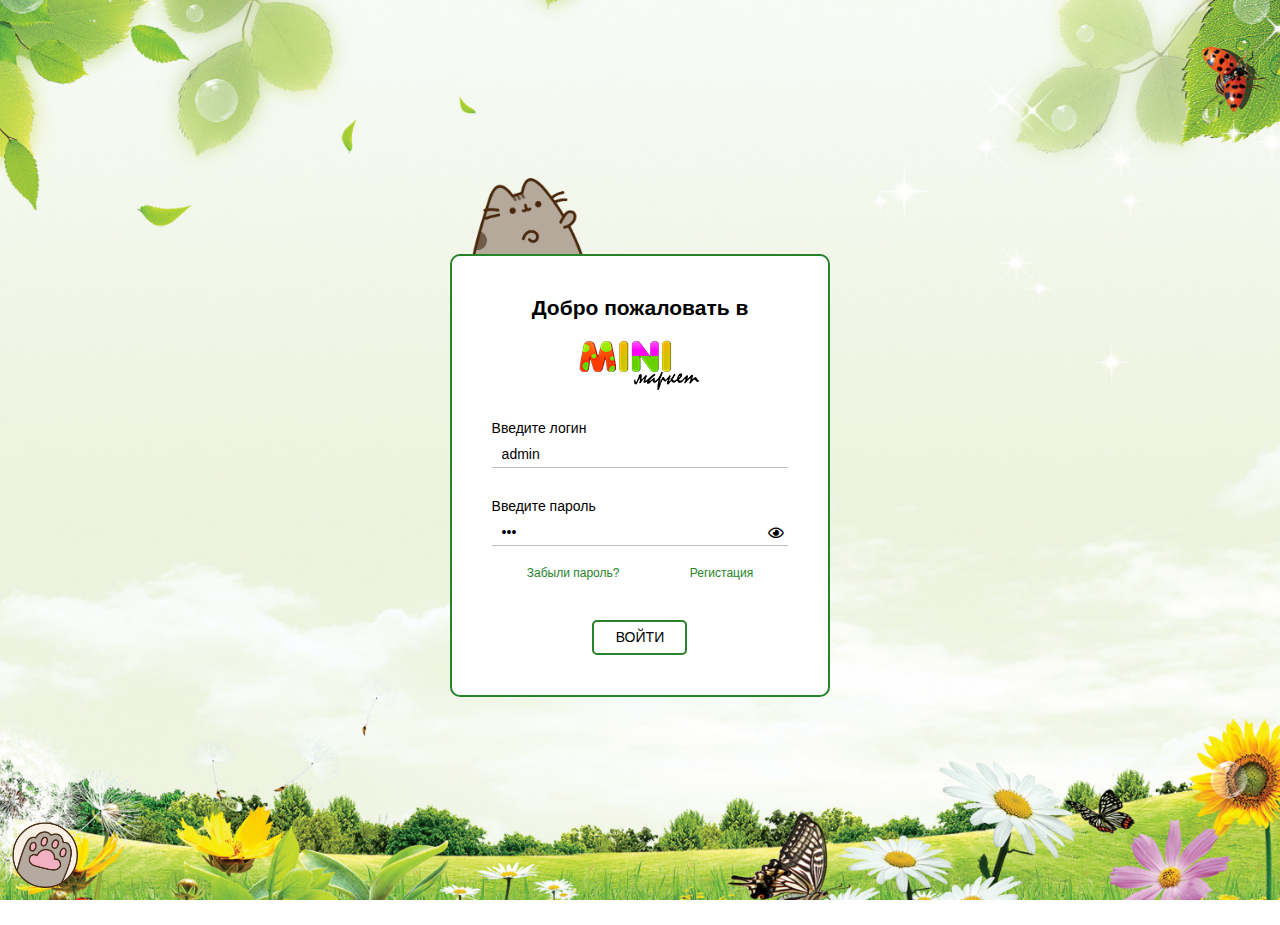
==== commit a59e8c7b: "12.12.2020 create tasks, create game description, add new voice, some bugs fixed" ====
--- a/index.html
+++ b/index.html
@@ -24,10 +24,54 @@
     <div class="about-descr">
         <div class="container container_about-descr">
             <div class="about-descr__form">
-                <p></p>
-            </div>
-        </div>
-    </div>
+                <img src="./img/logo-mini.png" class="about-descr-img" alt="MINI-маркет">
+                <img src="./img/pusheen/015.gif" class="about-descr__cat" alt="cat">
+                <div class="wrapper">
+                    <p class="text">Приветствую! </p>                  
+                    <p class="text">Перед Вами детская обучающая игра - "детский интернет-магазин MINI-маркет". </p>
+                    <p class="text">Данная игра предназначена для ознакомления детей с процессом интернет-покупок, их результатом - тратой денег, а также для тренировки с математическими операциями (сложением, вычитанием, умножением и делением). </p>
+                    <p class="text">Предназначена игра для детей разных возврастов и c разными уровнями развития. В игре есть 3 уровня сложности и каждый ребенок сможет выбрать тот, который ему подходит. </p>
+                    <p class="text">Нажав на лапку внизу экрана, ребенок увидит задания, которые должен выполнить. </p>
+                    <div class="wrapper__title"></div>
+                    <div></div>
+                    <div></div>
+                    <div></div>
+                    <div></div>
+                  </div>
+            </div>
+        </div>
+    </div>
+
+
+
+    <div class="game-task">
+        <div class="container container_about-descr">
+            <div class="about-descr__form game-task__form">
+                <div class="game-task__task">
+                    <div class="game-task__task-quest task_level1"><span class="game-task__task-quest-num">1.</span><span class="game-task__task-quest-text">В пункте меню "Разделы" перейди к пункту "Товары".</span></div>
+                    <div class="game-task__task-quest task_level1"><span class="game-task__task-quest-num">2.</span><span class="game-task__task-quest-text">Внизу страници посмотри информацию об оплате и доставке.</span></div>
+                    <div class="game-task__task-quest task_level1"><span class="game-task__task-quest-num">3.</span><span class="game-task__task-quest-text">Нажми на товар из раздела "Акции".</span></div>
+                    <div class="game-task__task-quest task_level1"><span class="game-task__task-quest-num">4.</span><span class="game-task__task-quest-text">Нажми на товар и добавь его в корзину.</span></div>
+                    <div class="game-task__task-quest task_level1"><span class="game-task__task-quest-num">5.</span><span class="game-task__task-quest-text">Перейди в корзину.</span></div>
+                    <div class="game-task__task-quest task_level1"><span class="game-task__task-quest-num">6.</span><span class="game-task__task-quest-text">Оформи заказ.</span></div>
+                    <div class="game-task__task-quest task_level2"><span class="game-task__task-quest-num">1.</span><span class="game-task__task-quest-text">Изучи гарантию MINI-маркета на главной странице.</span></div>
+                    <div class="game-task__task-quest task_level2"><span class="game-task__task-quest-num">2.</span><span class="game-task__task-quest-text">Добавь товар в "Избранное".</span></div>
+                    <div class="game-task__task-quest task_level2"><span class="game-task__task-quest-num">3.</span><span class="game-task__task-quest-text">В разделе "Избранное" добавь товар в корзину и очисть список избранного.</span></div>
+                    <div class="game-task__task-quest task_level2"><span class="game-task__task-quest-num">4.</span><span class="game-task__task-quest-text">Перейди в раздел "Акции" и добавь акционный товар в корзину.</span></div>
+                    <div class="game-task__task-quest task_level2"><span class="game-task__task-quest-num">5.</span><span class="game-task__task-quest-text">В корзине измени количество любого товара с 1 на другое.</span></div>
+                    <div class="game-task__task-quest task_level2"><span class="game-task__task-quest-num">6.</span><span class="game-task__task-quest-text">Оформи заказ.</span></div>
+                    <div class="game-task__task-quest task_level3"><span class="game-task__task-quest-num">1.</span><span class="game-task__task-quest-text">Узнай как связаться с разработчиком.</span></div>
+                    <div class="game-task__task-quest task_level3"><span class="game-task__task-quest-num">2.</span><span class="game-task__task-quest-text">Найди товар из категории "Мебель" и довавь его в избранное.</span></div>
+                    <div class="game-task__task-quest task_level3"><span class="game-task__task-quest-num">3.</span><span class="game-task__task-quest-text">Добавь товар из другой категории в "Избранное" и, перейдя в "Избранное", измени вид отображения товаров.</span></div>
+                    <div class="game-task__task-quest task_level3"><span class="game-task__task-quest-num">4.</span><span class="game-task__task-quest-text">Перейди к разделу "Товары" и в любой категории отсортируй товары от дорогих к дешевым.</span></div>
+                    <div class="game-task__task-quest task_level3"><span class="game-task__task-quest-num">5.</span><span class="game-task__task-quest-text">Перейди к любому товару и изучи информацию об оплате.</span></div>
+                    <div class="game-task__task-quest task_level3"><span class="game-task__task-quest-num">6.</span><span class="game-task__task-quest-text">Оформи заказ, выбрав оплату безналичным расчетом.</span></div>
+                </div>
+            </div>
+        </div>
+    </div>
+
+
 
     <div class="entranse dispFlex" id="anchor8">
         <div class="container container_entranse">
@@ -755,7 +799,7 @@
     <div class="modal-block modal-block_clearFavourite" id="modal-clearFavourite">
         <div class="container modal_container modal_container-clearFavourite">
             <div  class="modal_button" data-fancybox-close>Сlose <i class="far fa-times-circle"></i></div>
-            <h4>Вы действительно хотите полностью очистить список избранных товаров? Все тобары будут удалены.</h4>
+            <h4>Вы действительно хотите полностью очистить список избранных товаров? Все товары будут удалены.</h4>
             <div class="modal_buttons">
                 <div class="button modal-block_clearFavourite-no hint--top" aria-label="Нет, не удалять">Отменить</div>
                 <div class="button modal-block_clearFavourite-yes hint--top" aria-label="Да, удалить">Подтвердить</div>
@@ -852,7 +896,7 @@
     <div class="modal-block modal-block_clearCart" id="modal-clearCart">
         <div class="container modal_container modal_container-clearCart">
             <div  class="modal_button" data-fancybox-close>Сlose <i class="far fa-times-circle"></i></div>
-            <h4>Вы действительно хотите полностью очистить корзину? Все тобары будут удалены.</h4>
+            <h4>Вы действительно хотите полностью очистить корзину? Все товары будут удалены.</h4>
             <div class="modal_buttons">
                 <div class="button modal-block_clearCart-no hint--top" aria-label="Нет, не удалять">Отменить</div>
                 <div class="button modal-block_clearCart-yes hint--top" aria-label="Да, удалить">Подтвердить</div>
@@ -1018,7 +1062,8 @@
     <script src="./js/minimarket.js"></script>
     <script src="./js/market.js"></script>
     <script src="./js/begin.js"></script>
+    <script src="./js/task.js"></script>
+    <script src="./js/good.js"></script>
     <script src="./js/main.js"></script>
-    <script src="./js/good.js"></script>
 </body>
 </html>--- a/css/style.css
+++ b/css/style.css
@@ -117,6 +117,70 @@
   overflow-y: hidden;
 }
 
+.wrapper {
+  position: absolute;
+  top: 0;
+  width: 90%;
+  left: 5%;
+  margin-top: 60px;
+  font-size: 20px;
+  line-height: 1.5;
+  text-indent: 20px;
+  text-align: justify;
+}
+
+.wrapper div {
+  margin-top: 20px;
+}
+
+.wrapper__title {
+  text-align: center;
+  display: -webkit-box;
+  display: -ms-flexbox;
+  display: flex;
+  -webkit-box-pack: center;
+      -ms-flex-pack: center;
+          justify-content: center;
+}
+
+.wrapper__title span {
+  width: 20px;
+  display: -webkit-box;
+  display: -ms-flexbox;
+  display: flex;
+  -webkit-box-pack: center;
+      -ms-flex-pack: center;
+          justify-content: center;
+}
+
+.wave {
+  color: #268329;
+  -webkit-animation: color 2s;
+          animation: color 2s;
+}
+
+.noWave {
+  color: #268329;
+}
+
+@-webkit-keyframes color {
+  10% {
+    color: yellow;
+  }
+  20% {
+    color: #268329;
+  }
+}
+
+@keyframes color {
+  10% {
+    color: yellow;
+  }
+  20% {
+    color: #268329;
+  }
+}
+
 .about__cat, .task__cat {
   z-index: 500;
   height: 70px;
@@ -170,13 +234,14 @@
 .entranse, .registration, .forgot, .level,
 .market-page, .good-card, .favourite,
 .basket, .last-step, .prise, .modal-block,
-.about-descr {
+.about-descr, .game-task {
   display: none;
 }
 
 .about-descr__form {
+  position: relative;
   width: 40%;
-  height: 65vh;
+  height: 80vh;
   background-color: #ffffff;
   border: 2px solid #268329;
   border-radius: 10px;
@@ -185,63 +250,51 @@
   left: 50%;
   -webkit-transform: translate(-50%, -50%);
           transform: translate(-50%, -50%);
-}
-
-.about-descr_animation {
-  -webkit-animation-name: showing;
-          animation-name: showing;
-  -webkit-animation-duration: 1s;
-          animation-duration: 1s;
-  -webkit-animation-timing-function: cubic-bezier(1, 1, 1, 1);
-          animation-timing-function: cubic-bezier(1, 1, 1, 1);
-  -webkit-animation-direction: normal;
-          animation-direction: normal;
-}
-
-@-webkit-keyframes showing {
-  0% {
-    -webkit-transform: scale(0, 0) rotate(0deg);
-            transform: scale(0, 0) rotate(0deg);
-  }
-  25% {
-    -webkit-transform: scale(0, 0) rotate(90deg);
-            transform: scale(0, 0) rotate(90deg);
-  }
-  50% {
-    -webkit-transform: scale(0.4, 0.4) rotate(180deg);
-            transform: scale(0.4, 0.4) rotate(180deg);
-  }
-  75% {
-    -webkit-transform: scale(0.75, 0.75) rotate(270deg);
-            transform: scale(0.75, 0.75) rotate(270deg);
-  }
-  100% {
-    -webkit-transform: scale(1, 1) rotate(360deg);
-            transform: scale(1, 1) rotate(360deg);
-  }
-}
-
-@keyframes showing {
-  0% {
-    -webkit-transform: scale(0, 0) rotate(0deg);
-            transform: scale(0, 0) rotate(0deg);
-  }
-  25% {
-    -webkit-transform: scale(0, 0) rotate(90deg);
-            transform: scale(0, 0) rotate(90deg);
-  }
-  50% {
-    -webkit-transform: scale(0.4, 0.4) rotate(180deg);
-            transform: scale(0.4, 0.4) rotate(180deg);
-  }
-  75% {
-    -webkit-transform: scale(0.75, 0.75) rotate(270deg);
-            transform: scale(0.75, 0.75) rotate(270deg);
-  }
-  100% {
-    -webkit-transform: scale(1, 1) rotate(360deg);
-            transform: scale(1, 1) rotate(360deg);
-  }
+  padding: 20px;
+}
+
+.about-descr-img {
+  margin-top: 0;
+}
+
+.about-descr__cat {
+  position: absolute;
+  right: 20px;
+  bottom: 10px;
+  height: 80px;
+}
+
+.game-task__form {
+  padding: 0;
+  height: 60vh;
+}
+
+.game-task__task {
+  height: 100%;
+}
+
+.game-task__task-quest {
+  height: calc( 100% / 6);
+  -webkit-box-align: center;
+      -ms-flex-align: center;
+          align-items: center;
+  display: none;
+  padding: 30px;
+  font-size: 18px;
+  line-height: 1.5;
+}
+
+.game-task__task-quest:hover {
+  -webkit-box-shadow: inset 0 0 10px 0 #588326;
+          box-shadow: inset 0 0 10px 0 #588326;
+}
+
+.game-task__task-quest-text {
+  margin-left: 20px;
+}
+
+.game-task__task-quest + .game-task__task-quest {
+  border-top: 1px solid #268329;
 }
 
 .entranse__hint, .forgot__hint, .level__hint, .favourite__hint {
@@ -881,12 +934,14 @@
 .header, .good-card__header {
   z-index: 95;
   background-color: #16531896;
-  padding: 10px 0;
+  padding: 7px 0;
   color: #ffffff;
-  position: absolute;
   top: 0;
   left: 0;
   width: 100vw;
+  -webkit-backdrop-filter: blur(2px);
+          backdrop-filter: blur(2px);
+  position: fixed;
 }
 
 .header-grid, .good-card__header-grid {
@@ -900,12 +955,6 @@
       -ms-flex-align: center;
           align-items: center;
   width: 100%;
-}
-
-.header_sticky, .good-card__header_sticky {
-  position: fixed;
-  top: 0;
-  left: 0;
 }
 
 .good-card__header {
@@ -974,6 +1023,8 @@
   border: 1px solid #268329;
   margin-left: 0;
   background-color: #16531896;
+  -webkit-backdrop-filter: blur(2px);
+          backdrop-filter: blur(2px);
 }
 
 .nav-list__link_main ul li * {
@@ -982,6 +1033,7 @@
 
 .nav-list__link_main ul li:hover {
   background-color: #268329;
+  text-decoration: none;
 }
 
 .nav-list__link_main:hover ul {
@@ -1001,7 +1053,7 @@
 }
 
 .market-page__cat {
-  height: 60px;
+  height: 45px;
 }
 
 .market-page__descr {
@@ -1015,6 +1067,10 @@
 
 .market-page__descript {
   margin-left: 5px;
+}
+
+.market-page__title-img {
+  height: 30px;
 }
 
 .nav-toggle {
@@ -2620,6 +2676,10 @@
           align-items: center;
 }
 
+.favourite__grid-item-remove:hover, .favourite__grid-item-cart:hover {
+  cursor: pointer;
+}
+
 .favourite__grid-item-remove-list, .favourite__grid-item-cart-list {
   position: absolute;
   top: 50%;
@@ -3309,7 +3369,6 @@
   color: #268329;
   border-radius: 50%;
   position: fixed;
-  top: 100%;
   left: 100vw;
   -webkit-transform: translate(-65px, -65px);
           transform: translate(-65px, -65px);
@@ -3332,6 +3391,10 @@
 .backtostart:hover, .backform:hover {
   cursor: pointer;
   font-size: 20px;
+}
+
+.backtostart {
+  top: 100%;
 }
 
 .modal_button {
@@ -3421,7 +3484,7 @@
 }
 
 .backform {
-  top: 20px;
+  top: 11px;
   left: 0;
   -webkit-transform: translateX(30px);
           transform: translateX(30px);
@@ -3530,6 +3593,9 @@
   .container {
     max-width: 980px;
   }
+  .about-descr__form {
+    width: 50%;
+  }
   .entranse__form {
     width: 40%;
   }
@@ -3602,6 +3668,9 @@
 @media (max-width: 980px) {
   .container {
     max-width: 767px;
+  }
+  .about-descr__form {
+    width: 60%;
   }
   .entranse__form {
     width: 50%;
@@ -3795,11 +3864,17 @@
     -webkit-box-shadow: none;
             box-shadow: none;
   }
+  .game-task__task-quest {
+    font-size: 18px;
+  }
 }
 
 @media (max-width: 767px) {
   .container {
     max-width: 640px;
+  }
+  .about-descr__form {
+    width: 75%;
   }
   .logo-big {
     height: 150px;
@@ -4137,11 +4212,21 @@
     height: 60px;
     bottom: -60px;
   }
+  .header, .good-card__header, .nav-list__link_main ul li {
+    -webkit-backdrop-filter: none;
+            backdrop-filter: none;
+  }
 }
 
 @media (max-width: 640px) {
   .container {
     max-width: 480px;
+  }
+  .about-descr__form {
+    width: 85%;
+  }
+  .wrapper {
+    font-size: 18px;
   }
   .entranse__form {
     width: 80%;
@@ -4401,11 +4486,17 @@
   .prise__block {
     width: 90%;
   }
+  .game-task__task-quest {
+    font-size: 17px;
+  }
 }
 
 @media (max-width: 480px) {
   .container {
     max-width: 380px;
+  }
+  .wrapper {
+    font-size: 16px;
   }
   .entranse__form {
     width: 90%;
@@ -4670,11 +4761,18 @@
     left: 115px;
     right: auto;
   }
+  .game-task__task-quest {
+    font-size: 15px;
+    padding: 15px;
+  }
 }
 
 @media (max-width: 380px) {
   .container {
     max-width: 330px;
+  }
+  .about-descr__form {
+    width: 95%;
   }
   .entranse__form {
     width: 100%;
@@ -4887,6 +4985,9 @@
   .container {
     max-width: 300px;
   }
+  .wrapper {
+    font-size: 14px;
+  }
   .forgot__hint {
     width: 90px;
   }
@@ -5058,5 +5159,9 @@
   .last-step__form-firstName-input, .last-step__form-lastName-input, .last-step__form-payForm-list, .last-step__form-postService-list {
     margin-left: 25px;
   }
+  .game-task__task-quest-text {
+    margin-left: 10px;
+    font-size: 12px;
+  }
 }
 /*# sourceMappingURL=style.css.map */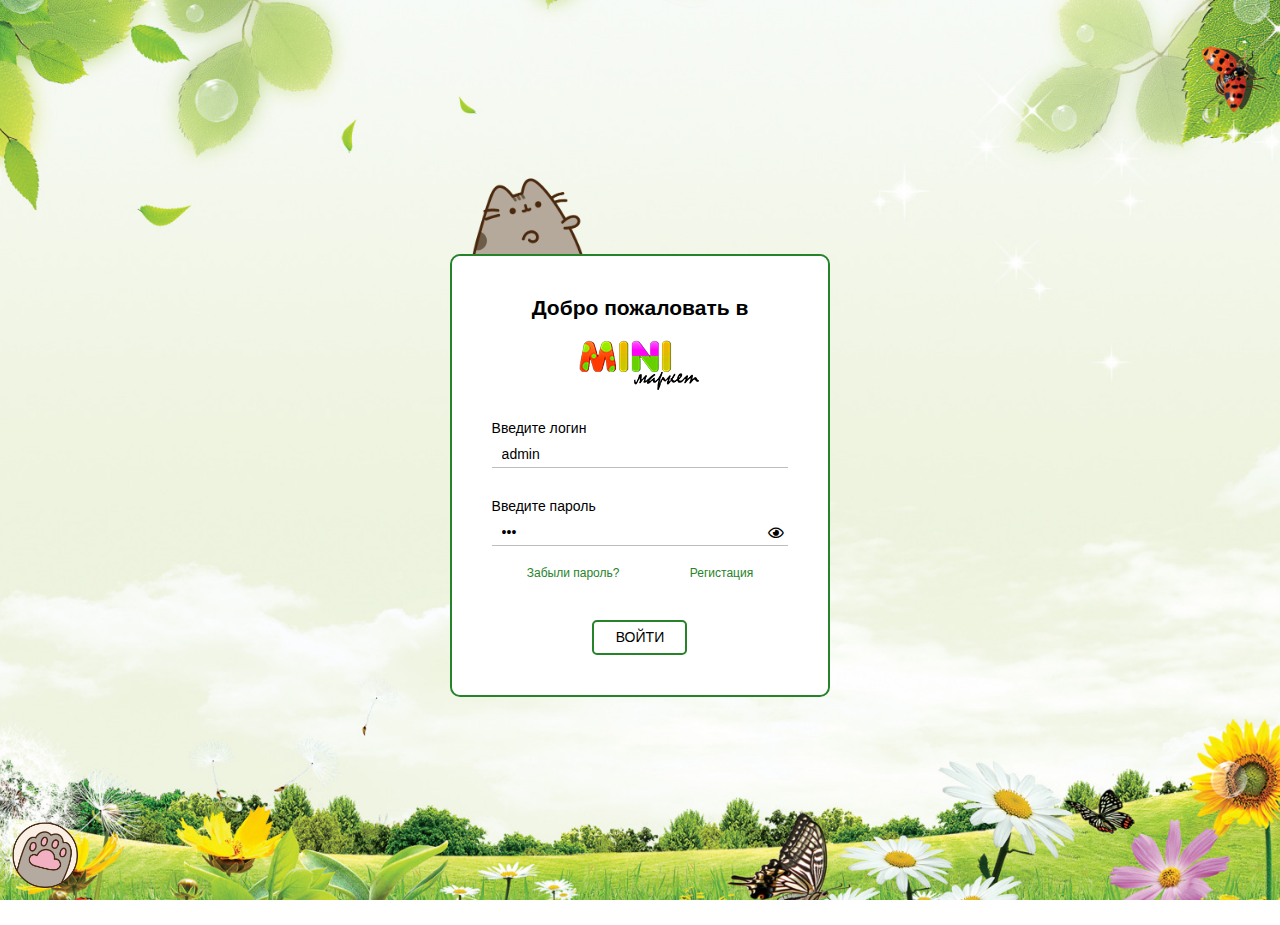
==== commit baffa5a7: "13.12.2020 some bugs fixed, create change category" ====
--- a/index.html
+++ b/index.html
@@ -990,6 +990,7 @@
         <div class="container modal_container modal_container-lastStep">
             <div  class="modal_button modal-lastStep-button" data-fancybox-close>Сlose <i class="far fa-times-circle"></i></div>
             <h4 class="modal_container-lastStep-congrats"></h4>
+            <h4 class="modal_container-lastStep-score"></h4>
             <h4>Вы можете совершить еще покупку или перейти к играм. Что выберите?</h4>
             <div class="modal_buttons">
                 <div class="button modal-block_lastStep-buy hint--top" aria-label="Вернуться в магазин">Совершить еще покупку</div>
@@ -997,7 +998,7 @@
             </div>
         </div>
         <div class="modal-block_lastStep-cat">
-            <img src="./img/pusheen/024.gif" alt="cat_basket" class="basket__cat">
+            <img src="./img/pusheen/024.gif" alt="cat_last-step" class="last-step__cat">
         </div>
     </div>
 
@@ -1053,6 +1054,97 @@
         </div>
     </div>
 
+    <div class="change-game">
+        <div class="container change-game_container">
+            <div class="change-game__form">
+                <div class="change-game__voice">
+                    <div class="change-game__voice-title">Голос</div>
+                    <select name="change-game__voice-select" id="change-game__voice-select" class="change-game__voice-select">
+                        <option value="1">живой</option>
+                        <option value="2">машинный</option>
+                    </select>
+                </div>
+                <div class="change-game__color">
+                    <div class="change-game__color-title">Цветовая схема</div>
+                    <select name="change-game__color-select" id="change-game__color-select" class="change-game__color-select">
+                        <option value="1">светлая</option>
+                        <option value="2">темная</option>
+                    </select>
+                </div>
+                <div class="change-game__cash">
+                    <div class="change-game__cash-title">Денежные средства</div>
+                    <input type="number" value="" min="0" class="change-game__cash-input">
+                </div>
+                <div class="change-game__good">
+                    <div class="change-game__good-title">Добавить товар</div>
+                    <div class="change-game__good-form">
+                        <div class="change-game__good-form-title">
+                            <div class="change-game__good-form-title-title">Название товара</div>
+                            <input type="text" class="change-game__good-form-title-input"placeholder="введите" >
+                        </div>
+                        <div class="change-game__good-form-code">
+                            <div class="change-game__good-form-code-title">Код товара</div>
+                            <input type="text" class="change-game__good-form-code-input" placeholder="введите">
+                        </div>
+                        <div class="change-game__good-form-category">
+                            <div class="change-game__good-form-category-title">Категория товара</div>
+                            <input type="text" class="change-game__good-form-category-input" placeholder="введите">
+                        </div>
+                        <div class="change-game__good-form-categ-pic">
+                            <div class="change-game__good-form-categ-pic-title">Изобр.категории</div>
+                            <img>
+                        </div>
+                        <div class="change-game__good-form-pic">
+                            <div class="change-game__good-form-pic-first">
+                                <div class="change-game__good-form-pic-first-title">Изобр.1 товара</div>
+                                <img>
+                            </div>
+                        </div>
+                        <div class="change-game__good-form-pic">
+                            <div class="change-game__good-form-pic-second">
+                                <div class="change-game__good-form-pic-second-title">Изобр.2 товара</div>
+                                <img>
+                            </div>
+                        </div>
+                        <div class="change-game__good-form-pic">
+                            <div class="change-game__good-form-pic-third">
+                                <div class="change-game__good-form-pic-third-title">Изобр.3 товара</div>
+                                <img>
+                            </div>
+                        </div>
+                        <div class="change-game__good-form-price">
+                            <div class="change-game__good-form-price-title">Цена товара</div>
+                            <input type="number" value="" min="0" class="change-game__good-form-price-input" placeholder="введите">
+                        </div>
+                        <div class="change-game__good-form-count">
+                            <div class="change-game__good-form-count-title">Единица кол-ва</div>
+                            <select name="change-game__good-form-count-select" id="change-game__good-form-count-select" class="change-game__good-form-count-select">
+                                <option value="1">1</option>
+                                <option value="0.1">0.1</option>
+                                <option value="100">100</option>
+                            </select>
+                        </div>
+                        <div class="change-game__good-form-val">
+                            <div class="change-game__good-form-val-title">Единицы измерения</div>
+                            <select name="change-game__good-form-val-select" id="change-game__good-form-val-select" class="change-game__good-form-val-select">
+                                <option value="шт">шт</option>
+                                <option value="пар(а/ы)">пар(а/ы)</option>
+                                <option value="кг">кг</option>
+                                <option value="л">л</option>
+                                <option value="дес">дес</option>
+                            </select>
+                        </div>
+                        <div class="change-game__good-form-descr">
+                            <div class="change-game__good-form-descr-title">Описание товара</div>
+                            <textarea class="change-game__good-form-descr-area" placeholder="описание товара"></textarea>
+                        </div>
+                        <button class="addGoodToMarket">Сохранить товар</button>
+                    </div>
+                </div>
+            </div>
+        </div>
+    </div>
+
 
     <div class="alert">Переверните экран</div>
     
@@ -1062,7 +1154,6 @@
     <script src="./js/minimarket.js"></script>
     <script src="./js/market.js"></script>
     <script src="./js/begin.js"></script>
-    <script src="./js/task.js"></script>
     <script src="./js/good.js"></script>
     <script src="./js/main.js"></script>
 </body>
--- a/css/style.css
+++ b/css/style.css
@@ -115,6 +115,7 @@
   background-repeat: no-repeat;
   overflow-x: hidden;
   overflow-y: hidden;
+  position: relative;
 }
 
 .wrapper {
@@ -234,7 +235,7 @@
 .entranse, .registration, .forgot, .level,
 .market-page, .good-card, .favourite,
 .basket, .last-step, .prise, .modal-block,
-.about-descr, .game-task {
+.about-descr, .game-task, .change-game {
   display: none;
 }
 
@@ -307,6 +308,163 @@
   pointer-events: none;
 }
 
+.change-game__form {
+  padding: 10px 20px;
+  position: absolute;
+  top: 65px;
+  left: 50%;
+  -webkit-transform: translateX(-50%);
+          transform: translateX(-50%);
+  height: 50px;
+  width: 80%;
+  display: -webkit-box;
+  display: -ms-flexbox;
+  display: flex;
+  -ms-flex-pack: distribute;
+      justify-content: space-around;
+  -webkit-box-align: center;
+      -ms-flex-align: center;
+          align-items: center;
+  border: 2px solid #268329;
+  border-radius: 10px;
+  background-color: #ffffff;
+  color: #268329;
+}
+
+.change-game__voice, .change-game__color, .change-game__good, .change-game__cash {
+  display: -webkit-box;
+  display: -ms-flexbox;
+  display: flex;
+  -webkit-box-align: center;
+      -ms-flex-align: center;
+          align-items: center;
+  -webkit-box-pack: center;
+      -ms-flex-pack: center;
+          justify-content: center;
+}
+
+.change-game__voice, .change-game__color {
+  width: 20%;
+}
+
+.change-game__good, .change-game__cash {
+  width: 25%;
+}
+
+.change-game__voice-select {
+  margin-left: 10px;
+}
+
+.change-game__cash-input {
+  margin-left: 10px;
+  width: 90px;
+}
+
+.change-game__good {
+  -webkit-box-orient: vertical;
+  -webkit-box-direction: normal;
+      -ms-flex-direction: column;
+          flex-direction: column;
+  position: relative;
+}
+
+.change-game__good-title:hover {
+  cursor: pointer;
+}
+
+.change-game__good-form {
+  position: absolute;
+  background-color: white;
+  top: 120%;
+  left: 50%;
+  -webkit-transform: translateX(-50%);
+          transform: translateX(-50%);
+  padding: 5px 10px;
+  width: -webkit-min-content;
+  width: -moz-min-content;
+  width: min-content;
+  border: 1px solid #268329;
+  display: none;
+  -webkit-box-orient: vertical;
+  -webkit-box-direction: normal;
+      -ms-flex-direction: column;
+          flex-direction: column;
+}
+
+.change-game__good-form input, .change-game__good-form textarea {
+  padding: 2px 5px;
+}
+
+.change-game__good-form-title, .change-game__good-form-code, .change-game__good-form-category, .change-game__good-form-good-name, .change-game__good-form-price, .change-game__good-form-count, .change-game__good-form-val, .change-game__good-form-descr {
+  padding-top: 5px;
+  padding-bottom: 5px;
+}
+
+.change-game__good-form-title-title + *, .change-game__good-form-code-title + *, .change-game__good-form-category-title + *, .change-game__good-form-good-name-title + *, .change-game__good-form-price-title + *, .change-game__good-form-count-title + *, .change-game__good-form-val-title + *, .change-game__good-form-descr-title + * {
+  margin-top: 5px;
+}
+
+.change-game__good-form .change-game__color, .change-game__good-form .change-game__voice, .change-game__good-form .change-game__good, .change-game__good-form .change-game__cash {
+  width: 100%;
+  -webkit-box-pack: start;
+      -ms-flex-pack: start;
+          justify-content: flex-start;
+}
+
+.change-game__good-form-pic {
+  display: -webkit-box;
+  display: -ms-flexbox;
+  display: flex;
+  -webkit-box-align: center;
+      -ms-flex-align: center;
+          align-items: center;
+}
+
+.change-game__good-form-pic-first, .change-game__good-form-pic-second, .change-game__good-form-pic-third {
+  display: -webkit-box;
+  display: -ms-flexbox;
+  display: flex;
+  -webkit-box-align: center;
+      -ms-flex-align: center;
+          align-items: center;
+}
+
+.change-game__good-form-pic-first img, .change-game__good-form-pic-second img, .change-game__good-form-pic-third img {
+  margin-left: 15px;
+}
+
+.change-game__good-form-categ-pic {
+  display: -webkit-box;
+  display: -ms-flexbox;
+  display: flex;
+  -webkit-box-align: center;
+      -ms-flex-align: center;
+          align-items: center;
+}
+
+.change-game__good-form-categ-pic img {
+  margin-left: 15px;
+}
+
+.change-game__good-form-descr-area {
+  resize: none;
+  width: 100%;
+}
+
+.change-game__color-select {
+  margin-left: 10px;
+}
+
+.change-game__good-form-pic-first-title + img, .change-game__good-form-pic-second-title + img,
+.change-game__good-form-pic-third-title + img, .change-game__good-form-categ-pic-title + img {
+  height: 30px;
+}
+
+.addGoodToMarket {
+  width: 100%;
+  height: 20px;
+}
+
 .entranse__cat {
   z-index: 0;
   position: absolute;
@@ -3081,6 +3239,10 @@
 .last-step__grid-col {
   width: calc(100% / 3);
   padding: 10px;
+}
+
+.last-step__cat {
+  height: 80px;
 }
 
 .last-step h2 {
@@ -4220,7 +4382,7 @@
 
 @media (max-width: 640px) {
   .container {
-    max-width: 480px;
+    max-width: 540px;
   }
   .about-descr__form {
     width: 85%;
@@ -4437,7 +4599,7 @@
     margin-top: 15px;
   }
   .modal_container-toCart .modal_buttons .button, .modal_container-lastStep .modal_buttons .button {
-    width: 155px;
+    width: 210px;
     text-transform: none;
     margin-top: 20px;
   }
@@ -4491,12 +4653,28 @@
   }
 }
 
+@media (max-width: 540px) {
+  .container {
+    max-width: 480px;
+  }
+  .wrapper {
+    font-size: 16px;
+  }
+}
+
 @media (max-width: 480px) {
   .container {
     max-width: 380px;
   }
   .wrapper {
-    font-size: 16px;
+    line-height: 1.2;
+    margin-top: 40px;
+  }
+  .about-descr-img {
+    height: 40px;
+  }
+  .about-descr__cat {
+    display: none;
   }
   .entranse__form {
     width: 90%;
@@ -4646,6 +4824,21 @@
   }
   .modal-block_toCart-cartBtn {
     width: 135px;
+  }
+  .modal-block_lastStep .modal_buttons {
+    display: -webkit-box;
+    display: -ms-flexbox;
+    display: flex;
+    -webkit-box-orient: vertical;
+    -webkit-box-direction: normal;
+        -ms-flex-direction: column;
+            flex-direction: column;
+    -webkit-box-align: center;
+        -ms-flex-align: center;
+            align-items: center;
+  }
+  .modal-block_lastStep .modal_buttons .button {
+    width: 175px;
   }
   .favourite__block {
     width: 100%;
@@ -4739,6 +4932,12 @@
   .last-step__buttons .button {
     margin-top: 80px;
   }
+  .last-step__cat {
+    position: absolute;
+    left: 0;
+    bottom: 0;
+    height: 40px;
+  }
   .prise__block {
     width: 100%;
   }
@@ -4770,6 +4969,9 @@
 @media (max-width: 380px) {
   .container {
     max-width: 330px;
+  }
+  .wrapper {
+    font-size: 15px;
   }
   .about-descr__form {
     width: 95%;
@@ -4873,38 +5075,7 @@
   .modal-block_clearFavourite-no {
     width: 100px;
   }
-  .basket__catHint {
-    -webkit-transform: translate(50%, -80%);
-            transform: translate(50%, -80%);
-  }
-  .basket__count-summ {
-    margin-right: 0;
-  }
-  .last-step__block {
-    width: 100%;
-  }
-  .last-step__grid-item {
-    width: 100%;
-  }
-  .last-step__buttons {
-    display: -webkit-box;
-    display: -ms-flexbox;
-    display: flex;
-    -webkit-box-orient: vertical;
-    -webkit-box-direction: normal;
-        -ms-flex-direction: column;
-            flex-direction: column;
-  }
-  .last-step__buttons .button {
-    width: 100%;
-  }
-  .last-step .main-block__findarea-icon-link {
-    width: 100%;
-  }
-  .last-step .main-block__findarea-icon-link .button {
-    margin-top: 20px;
-  }
-  .modal-block_lastStep .modal_buttons, .modal-block_toCart .modal_buttons {
+  .modal-block_toCart .modal_buttons {
     display: -webkit-box;
     display: -ms-flexbox;
     display: flex;
@@ -4916,8 +5087,39 @@
         -ms-flex-align: center;
             align-items: center;
   }
-  .modal-block_lastStep .modal_buttons .button, .modal-block_toCart .modal_buttons .button {
+  .modal-block_toCart .modal_buttons .button {
     width: 175px;
+  }
+  .basket__catHint {
+    -webkit-transform: translate(50%, -80%);
+            transform: translate(50%, -80%);
+  }
+  .basket__count-summ {
+    margin-right: 0;
+  }
+  .last-step__block {
+    width: 100%;
+  }
+  .last-step__grid-item {
+    width: 100%;
+  }
+  .last-step__buttons {
+    display: -webkit-box;
+    display: -ms-flexbox;
+    display: flex;
+    -webkit-box-orient: vertical;
+    -webkit-box-direction: normal;
+        -ms-flex-direction: column;
+            flex-direction: column;
+  }
+  .last-step__buttons .button {
+    width: 100%;
+  }
+  .last-step .main-block__findarea-icon-link {
+    width: 100%;
+  }
+  .last-step .main-block__findarea-icon-link .button {
+    margin-top: 20px;
   }
   .prise__block-btn {
     display: -webkit-box;
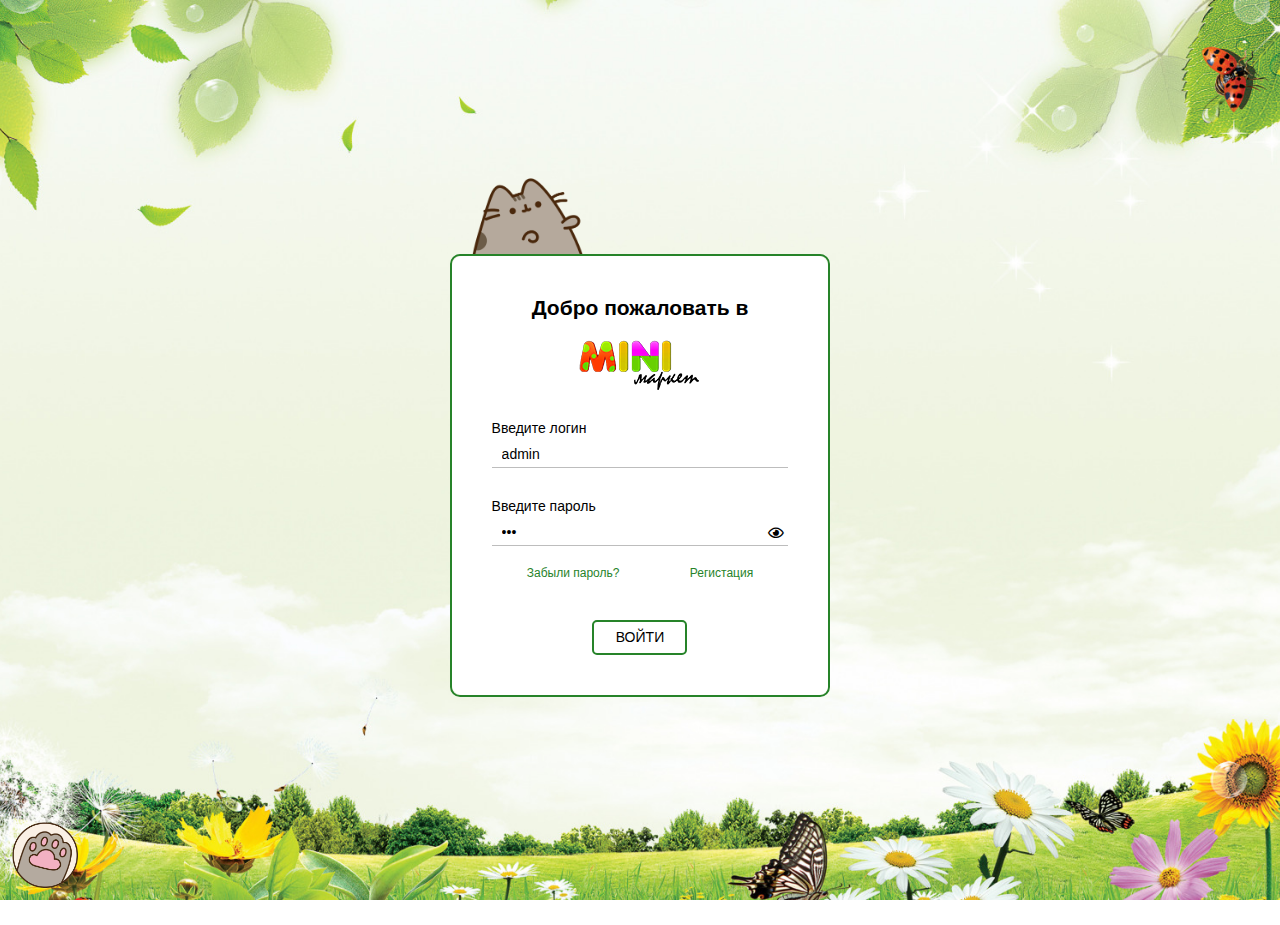
==== commit fa783b8b: "14.12.2020 almost finished" ====
--- a/index.html
+++ b/index.html
@@ -77,7 +77,10 @@
         <div class="container container_entranse">
             <div class="entranse__form">
                 <img src="./img/pusheen/013.gif" class="entranse__cat" alt="cat">
-                <div class="entranse__hint"></div>
+                <div class="entranse__hint entranse__hint1"></div>
+                <div class="entranse__hint entranse__hint2"></div>
+                <div class="entranse__hint entranse__hint3"></div>
+                <div class="entranse__hint entranse__hint4"></div>
             <div class="entranse__form-item">
                 <div class="entranse__title">
                     <h2 class="entranse__title-text">Добро пожаловать в</h2>
@@ -325,7 +328,7 @@
                         <i class="fas fa-volume-up music description_level-1"></i>
                     </h2>
                     <audio class="audio" id="audio" src="./audio/hello.mp3" ></audio>
-                    <div class="market-page__descr description_level-1">
+                    <div class="market-page__descr description_level-1 main-descr">
                         <div class="market-page__descr-star">*</div>
                         <div class="market-page__descript">Добро пожаловать в MINI-маркет - детский игровой интернет-магазин. Это главная страница. Она разделена на несколько разделов. Вперед же! Приятной игры)</div>
                     </div>
@@ -462,6 +465,7 @@
                 <div data-index="3" class="backtostart" data-text="#anchor8"><i class="fas fa-arrow-up"></i></div>
             </div>
         </footer>
+        
     </div>
 
 
@@ -547,12 +551,14 @@
 
 
     <div class="modal-block" id="modal-contact">
-        <div class="container payAndDeliveryGaranty_container">
-            <div  class="modal_button" data-fancybox-close>Сlose <i class="far fa-times-circle"></i></div>
-            <h2>Контакты</h2>
-            <div class="contact__text">
-                <p>Написать разработчику:</p>
-                <p><a href="mailto:filkaksenija@gmail.com">filkaksenija@gmail.com</a></p>
+        <div class="container payAndDeliveryGaranty_container_cont">
+            <div class="payAndDeliveryGaranty_container">
+                <div  class="modal_button" data-fancybox-close>Сlose <i class="far fa-times-circle"></i></div>
+                <h2>Контакты</h2>
+                <div class="contact__text">
+                    <p>Написать разработчику:</p>
+                    <p><a href="mailto:filkaksenija@gmail.com">filkaksenija@gmail.com</a></p>
+                </div>
             </div>
         </div>
     </div>
@@ -773,7 +779,7 @@
                     <audio class="audio" src="./audio/favourite.mp3" ></audio>
                     <div class="market-page__descr description_level-1">
                         <div class="market-page__descr-star">*</div>
-                        <div class="market-page__descript">На этой страничке находятся или будут находиться твары, которые Вам понравились. Для удобства можно изменить вид отображения товаров - сеткой или списком. Товары в избранном можно по одному удалить либо отправить в корзину. Также можно очистить сразу весь список.</div>
+                        <div class="market-page__descript">На этой страничке находятся или будут находиться товары, которые Вам понравились. Для удобства можно изменить вид отображения товаров - сеткой или списком. Товары в избранном можно по одному удалить либо отправить в корзину. Также можно очистить сразу весь список.</div>
                     </div>  
                     <img src="./img/pusheen/007.gif" class="favourite__cat" alt="favourite_cat">
                     <div class="favourite__hint"></div>
@@ -1057,94 +1063,107 @@
     <div class="change-game">
         <div class="container change-game_container">
             <div class="change-game__form">
-                <div class="change-game__voice">
-                    <div class="change-game__voice-title">Голос</div>
-                    <select name="change-game__voice-select" id="change-game__voice-select" class="change-game__voice-select">
-                        <option value="1">живой</option>
-                        <option value="2">машинный</option>
-                    </select>
-                </div>
-                <div class="change-game__color">
-                    <div class="change-game__color-title">Цветовая схема</div>
-                    <select name="change-game__color-select" id="change-game__color-select" class="change-game__color-select">
-                        <option value="1">светлая</option>
-                        <option value="2">темная</option>
-                    </select>
-                </div>
-                <div class="change-game__cash">
-                    <div class="change-game__cash-title">Денежные средства</div>
-                    <input type="number" value="" min="0" class="change-game__cash-input">
-                </div>
-                <div class="change-game__good">
-                    <div class="change-game__good-title">Добавить товар</div>
-                    <div class="change-game__good-form">
-                        <div class="change-game__good-form-title">
-                            <div class="change-game__good-form-title-title">Название товара</div>
-                            <input type="text" class="change-game__good-form-title-input"placeholder="введите" >
-                        </div>
-                        <div class="change-game__good-form-code">
-                            <div class="change-game__good-form-code-title">Код товара</div>
-                            <input type="text" class="change-game__good-form-code-input" placeholder="введите">
-                        </div>
-                        <div class="change-game__good-form-category">
-                            <div class="change-game__good-form-category-title">Категория товара</div>
-                            <input type="text" class="change-game__good-form-category-input" placeholder="введите">
-                        </div>
-                        <div class="change-game__good-form-categ-pic">
-                            <div class="change-game__good-form-categ-pic-title">Изобр.категории</div>
-                            <img>
-                        </div>
-                        <div class="change-game__good-form-pic">
-                            <div class="change-game__good-form-pic-first">
-                                <div class="change-game__good-form-pic-first-title">Изобр.1 товара</div>
+                <div class="change-game__password dispFlex">
+                    <h3 class="change-game__password-title">Введите пароль, использовавшийся при входе</h3>
+                    <input type="password" class="change-game__password-input" placeholder="введите пароль">
+                    <div class="button change-game__password-btn">OK</div>
+                </div>
+                <div class="change-game__change-form">
+                    <div class="change-game__voice">
+                        <div class="change-game__voice-title">Голос</div>
+                        <select name="change-game__voice-select" id="change-game__voice-select" class="change-game__voice-select">
+                            <option value="1">живой</option>
+                            <option value="2">машинный</option>
+                        </select>
+                    </div>
+                    <div class="change-game__color">
+                        <div class="change-game__color-title">Цветовая схема</div>
+                        <select name="change-game__color-select" id="change-game__color-select" class="change-game__color-select">
+                            <option value="1">светлая</option>
+                            <option value="2">темная</option>
+                        </select>
+                    </div>
+                    <div class="change-game__cash">
+                        <div class="change-game__cash-title">Денежные средства</div>
+                        <input type="number" value="" min="0" class="change-game__cash-input" placeholder="введите">
+                    </div>
+                    <div class="change-game__good">
+                        <div class="change-game__good-title">Добавить товар</div>
+                        <div class="change-game__good-form">
+                            <div class="change-game__good-form-title">
+                                <div class="change-game__good-form-title-title">Название товара</div>
+                                <input type="text" class="change-game__good-form-title-input"placeholder="введите" >
+                            </div>
+                            <div class="change-game__good-form-code">
+                                <div class="change-game__good-form-code-title">Код товара</div>
+                                <input type="text" class="change-game__good-form-code-input" placeholder="введите">
+                            </div>
+                            <div class="change-game__good-form-category">
+                                <div class="change-game__good-form-category-title">Категория товара</div>
+                                <input type="text" class="change-game__good-form-category-input" placeholder="введите">
+                            </div>
+                            <div class="change-game__good-form-categ-pic">
+                                <div class="change-game__good-form-categ-pic-title">Изобр.категории</div>
                                 <img>
                             </div>
-                        </div>
-                        <div class="change-game__good-form-pic">
-                            <div class="change-game__good-form-pic-second">
-                                <div class="change-game__good-form-pic-second-title">Изобр.2 товара</div>
-                                <img>
-                            </div>
-                        </div>
-                        <div class="change-game__good-form-pic">
-                            <div class="change-game__good-form-pic-third">
-                                <div class="change-game__good-form-pic-third-title">Изобр.3 товара</div>
-                                <img>
-                            </div>
-                        </div>
-                        <div class="change-game__good-form-price">
-                            <div class="change-game__good-form-price-title">Цена товара</div>
-                            <input type="number" value="" min="0" class="change-game__good-form-price-input" placeholder="введите">
-                        </div>
-                        <div class="change-game__good-form-count">
-                            <div class="change-game__good-form-count-title">Единица кол-ва</div>
-                            <select name="change-game__good-form-count-select" id="change-game__good-form-count-select" class="change-game__good-form-count-select">
-                                <option value="1">1</option>
-                                <option value="0.1">0.1</option>
-                                <option value="100">100</option>
-                            </select>
-                        </div>
-                        <div class="change-game__good-form-val">
-                            <div class="change-game__good-form-val-title">Единицы измерения</div>
-                            <select name="change-game__good-form-val-select" id="change-game__good-form-val-select" class="change-game__good-form-val-select">
-                                <option value="шт">шт</option>
-                                <option value="пар(а/ы)">пар(а/ы)</option>
-                                <option value="кг">кг</option>
-                                <option value="л">л</option>
-                                <option value="дес">дес</option>
-                            </select>
-                        </div>
-                        <div class="change-game__good-form-descr">
-                            <div class="change-game__good-form-descr-title">Описание товара</div>
-                            <textarea class="change-game__good-form-descr-area" placeholder="описание товара"></textarea>
-                        </div>
-                        <button class="addGoodToMarket">Сохранить товар</button>
-                    </div>
-                </div>
-            </div>
-        </div>
-    </div>
-
+                            <div class="change-game__good-form-pic">
+                                <div class="change-game__good-form-pic-first">
+                                    <div class="change-game__good-form-pic-first-title">Изобр.1 товара</div>
+                                    <img>
+                                </div>
+                            </div>
+                            <div class="change-game__good-form-pic">
+                                <div class="change-game__good-form-pic-second">
+                                    <div class="change-game__good-form-pic-second-title">Изобр.2 товара</div>
+                                    <img>
+                                </div>
+                            </div>
+                            <div class="change-game__good-form-pic">
+                                <div class="change-game__good-form-pic-third">
+                                    <div class="change-game__good-form-pic-third-title">Изобр.3 товара</div>
+                                    <img>
+                                </div>
+                            </div>
+                            <div class="change-game__good-form-price">
+                                <div class="change-game__good-form-price-title">Цена товара</div>
+                                <input type="number" value="0" min="0" class="change-game__good-form-price-input" placeholder="введите">
+                            </div>
+                            <div class="change-game__good-form-count">
+                                <div class="change-game__good-form-count-title">Единица кол-ва</div>
+                                <select name="change-game__good-form-count-select" id="change-game__good-form-count-select" class="change-game__good-form-count-select">
+                                    <option value="1">1</option>
+                                    <option value="0.1">0.1</option>
+                                    <option value="100">100</option>
+                                </select>
+                            </div>
+                            <div class="change-game__good-form-val">
+                                <div class="change-game__good-form-val-title">Единицы измерения</div>
+                                <select name="change-game__good-form-val-select" id="change-game__good-form-val-select" class="change-game__good-form-val-select">
+                                    <option value="шт">шт</option>
+                                    <option value="пар(а/ы)">пар(а/ы)</option>
+                                    <option value="кг">кг</option>
+                                    <option value="л">л</option>
+                                    <option value="дес">дес</option>
+                                </select>
+                            </div>
+                            <div class="change-game__good-form-descr">
+                                <div class="change-game__good-form-descr-title">Описание товара</div>
+                                <textarea rows="4" class="change-game__good-form-descr-area" placeholder="описание товара" value=" "></textarea>
+                            </div>
+                            <button class="addGoodToMarket">Сохранить товар</button>
+                        </div>
+                    </div>
+                    <div class="change-game__exit">
+                        <div class="change-game__exit-title">Выход</div>
+                    </div>
+                </div>
+            </div>
+        </div>
+    </div>
+
+
+
+    <div class="hideBody"></div>
 
     <div class="alert">Переверните экран</div>
     
--- a/css/style.css
+++ b/css/style.css
@@ -308,14 +308,27 @@
   pointer-events: none;
 }
 
+.hideBody {
+  display: none;
+}
+
+.change-game__form_clicked {
+  position: absolute;
+  width: 100vw;
+  top: 0;
+  left: 0;
+  z-index: 501;
+  background-color: rgba(255, 255, 255, 0.8);
+}
+
 .change-game__form {
-  padding: 10px 20px;
+  z-index: 502;
   position: absolute;
-  top: 65px;
   left: 50%;
   -webkit-transform: translateX(-50%);
           transform: translateX(-50%);
-  height: 50px;
+  height: 80px;
+  padding: 10px 20px;
   width: 80%;
   display: -webkit-box;
   display: -ms-flexbox;
@@ -331,33 +344,63 @@
   color: #268329;
 }
 
-.change-game__voice, .change-game__color, .change-game__good, .change-game__cash {
-  display: -webkit-box;
-  display: -ms-flexbox;
-  display: flex;
-  -webkit-box-align: center;
-      -ms-flex-align: center;
-          align-items: center;
+.change-game__change-form {
+  display: none;
+  width: 100%;
+  -webkit-box-pack: justify;
+      -ms-flex-pack: justify;
+          justify-content: space-between;
+}
+
+.change-game__password {
+  width: 100%;
+  display: none;
   -webkit-box-pack: center;
       -ms-flex-pack: center;
           justify-content: center;
-}
-
-.change-game__voice, .change-game__color {
-  width: 20%;
-}
-
-.change-game__good, .change-game__cash {
-  width: 25%;
+  -webkit-box-align: center;
+      -ms-flex-align: center;
+          align-items: center;
+}
+
+.change-game__password input {
+  padding: 2px 5px;
+  margin-left: 25px;
+}
+
+.change-game__password .button {
+  margin: 0 0 0 20px;
+  padding: 2px 5px;
+}
+
+.change-game__voice, .change-game__color, .change-game__good, .change-game__cash, .change-game__exit {
+  display: -webkit-box;
+  display: -ms-flexbox;
+  display: flex;
+  -webkit-box-align: center;
+      -ms-flex-align: center;
+          align-items: center;
+  -webkit-box-pack: center;
+      -ms-flex-pack: center;
+          justify-content: center;
 }
 
 .change-game__voice-select {
+  margin-left: 10px;
+}
+
+.change-game__color-select {
   margin-left: 10px;
 }
 
 .change-game__cash-input {
   margin-left: 10px;
   width: 90px;
+}
+
+.change-game__exit-title:hover {
+  cursor: pointer;
+  text-decoration: underline;
 }
 
 .change-game__good {
@@ -370,6 +413,7 @@
 
 .change-game__good-title:hover {
   cursor: pointer;
+  text-decoration: underline;
 }
 
 .change-game__good-form {
@@ -451,8 +495,9 @@
   width: 100%;
 }
 
-.change-game__color-select {
-  margin-left: 10px;
+.change-game__good-form-pic-first-title:hover, .change-game__good-form-pic-second-title:hover,
+.change-game__good-form-pic-third-title:hover, .change-game__good-form-categ-pic-title:hover {
+  cursor: pointer;
 }
 
 .change-game__good-form-pic-first-title + img, .change-game__good-form-pic-second-title + img,
@@ -529,7 +574,6 @@
           flex-direction: column;
   border: 2px solid #268329;
   border-radius: 10px;
-  background-color: #ffffff;
 }
 
 .entranse__form-item {
@@ -1001,24 +1045,6 @@
   margin-left: 10px;
 }
 
-.scale {
-  -webkit-transition: -webkit-transform 1.5s;
-  transition: -webkit-transform 1.5s;
-  transition: transform 1.5s;
-  transition: transform 1.5s, -webkit-transform 1.5s;
-  -webkit-transform: scale(0.8, 0.8);
-          transform: scale(0.8, 0.8);
-}
-
-.scale0 {
-  -webkit-transition: -webkit-transform 1.5s;
-  transition: -webkit-transform 1.5s;
-  transition: transform 1.5s;
-  transition: transform 1.5s, -webkit-transform 1.5s;
-  -webkit-transform: scale(0, 0);
-          transform: scale(0, 0);
-}
-
 .level__difficulty-radio-btn-input, .level__operation-check-btn-input {
   display: none;
 }
@@ -1026,6 +1052,10 @@
 .level__difficulty-radio-btn-input + label, .level__operation-check-btn-input + label {
   text-align: left;
   padding-left: 35px;
+}
+
+.level__difficulty-radio-btn-input + label:hover, .level__operation-check-btn-input + label:hover {
+  cursor: pointer;
 }
 
 .level__difficulty-radio-btn-input + label:before, .level__operation-check-btn-input + label:before {
@@ -1221,6 +1251,7 @@
   display: flex;
   padding-left: 10px;
   margin-top: 10px;
+  text-align: center;
 }
 
 .market-page__descript {
@@ -1672,7 +1703,6 @@
   width: 100%;
   text-align: center;
   color: #ffffff;
-  background-color: #16531896;
 }
 
 .modal__grid-col {
@@ -3505,6 +3535,24 @@
   display: none;
 }
 
+.scale {
+  -webkit-transition: -webkit-transform 1.5s;
+  transition: -webkit-transform 1.5s;
+  transition: transform 1.5s;
+  transition: transform 1.5s, -webkit-transform 1.5s;
+  -webkit-transform: scale(0.8, 0.8);
+          transform: scale(0.8, 0.8);
+}
+
+.scale0 {
+  -webkit-transition: -webkit-transform 1.5s;
+  transition: -webkit-transform 1.5s;
+  transition: transform 1.5s;
+  transition: transform 1.5s, -webkit-transform 1.5s;
+  -webkit-transform: scale(0, 0);
+          transform: scale(0, 0);
+}
+
 .visible {
   visibility: visible;
 }
@@ -3517,6 +3565,22 @@
   display: -webkit-box;
   display: -ms-flexbox;
   display: flex;
+}
+
+.forgotToInput::-webkit-input-placeholder {
+  color: rgba(255, 0, 0, 0.5);
+}
+
+.forgotToInput:-ms-input-placeholder {
+  color: rgba(255, 0, 0, 0.5);
+}
+
+.forgotToInput::-ms-input-placeholder {
+  color: rgba(255, 0, 0, 0.5);
+}
+
+.forgotToInput::placeholder {
+  color: rgba(255, 0, 0, 0.5);
 }
 
 .inputRed {
@@ -3584,7 +3648,11 @@
   -webkit-box-direction: normal;
       -ms-flex-direction: column;
           flex-direction: column;
-  width: 90%;
+  width: 50%;
+}
+
+.payAndDeliveryGaranty_container_cont {
+  width: 90vw;
 }
 
 .payAndDeliveryGaranty_container h3 {
@@ -3672,6 +3740,7 @@
 }
 
 .alert {
+  z-index: 1000;
   display: none;
   -webkit-box-pack: center;
       -ms-flex-pack: center;
@@ -3688,6 +3757,103 @@
   font-size: 24px;
 }
 
+.main-descr {
+  width: auto;
+}
+
+.darkTheme {
+  background-color: rgba(0, 0, 0, 0.5);
+  color: #b1afaf;
+  border-color: #154116;
+}
+
+.darkThemeModal {
+  background-color: rgba(0, 0, 0, 0.8);
+  color: #b1afaf;
+  border-color: #154116;
+  -webkit-backdrop-filter: blur(5px);
+          backdrop-filter: blur(5px);
+}
+
+.darkThemeMainColor {
+  color: #268329;
+}
+
+.darkThemeMainColorRed {
+  color: rgba(255, 0, 0, 0.5);
+}
+
+.darkThemeHover:hover {
+  background-color: #154116;
+}
+
+.darkThemeText {
+  color: #154116;
+}
+
+.darkThemeHint {
+  color: #000000;
+}
+
+.darkThemeBefore::before {
+  border-top-color: #154116;
+  position: absolute;
+  content: "";
+}
+
+.darkThemeBefore::after {
+  border-top-color: #0c270c71;
+  position: absolute;
+  content: "";
+}
+
+.darkThemeAfter {
+  position: relative;
+}
+
+.darkThemeAfter::before {
+  background-color: rgba(0, 0, 0, 0.3);
+  position: absolute;
+  content: "";
+  top: 0;
+  left: 0;
+  height: 100%;
+  width: 100%;
+  pointer-events: none;
+}
+
+.dark {
+  display: none;
+}
+
+.darkThemeImg {
+  display: -webkit-box;
+  display: -ms-flexbox;
+  display: flex;
+  position: absolute;
+  top: 0;
+  left: 0;
+  height: 100%;
+  width: 100%;
+  background-color: rgba(0, 0, 0, 0.3);
+}
+
+.darkThemePlHolder::-webkit-input-placeholder {
+  color: #ffffffb0;
+}
+
+.darkThemePlHolder:-ms-input-placeholder {
+  color: #ffffffb0;
+}
+
+.darkThemePlHolder::-ms-input-placeholder {
+  color: #ffffffb0;
+}
+
+.darkThemePlHolder::placeholder {
+  color: #ffffffb0;
+}
+
 @media (max-width: 980px) and (min-device-aspect-ratio: 1 / 1) and (orientation: landscape) {
   .alert {
     display: -webkit-box;
@@ -3749,12 +3915,30 @@
     margin-top: 15px;
     font-size: 16px;
   }
+  .payAndDeliveryGaranty_container {
+    width: 60%;
+  }
 }
 
 @media (max-width: 1200px) {
   .container {
     max-width: 980px;
   }
+  .change-game__voice, .change-game__color, .change-game__good, .change-game__cash, .change-game__exit {
+    -webkit-box-orient: vertical;
+    -webkit-box-direction: normal;
+        -ms-flex-direction: column;
+            flex-direction: column;
+  }
+  .change-game__voice-select {
+    margin: 10px 0 0 0;
+  }
+  .change-game__color-select {
+    margin: 10px 0 0 0;
+  }
+  .change-game__cash-input {
+    margin: 10px 0 0 0;
+  }
   .about-descr__form {
     width: 50%;
   }
@@ -3824,6 +4008,9 @@
   }
   .last-step__grid-item {
     padding-left: 10px;
+  }
+  .payAndDeliveryGaranty_container {
+    width: 65%;
   }
 }
 
@@ -4029,11 +4216,55 @@
   .game-task__task-quest {
     font-size: 18px;
   }
+  .payAndDeliveryGaranty_container {
+    width: 75%;
+  }
 }
 
 @media (max-width: 767px) {
   .container {
     max-width: 640px;
+  }
+  .change-game__change-form {
+    -webkit-box-orient: vertical;
+    -webkit-box-direction: normal;
+        -ms-flex-direction: column;
+            flex-direction: column;
+    height: auto;
+  }
+  .change-game__form {
+    height: auto;
+  }
+  .change-game__voice, .change-game__color, .change-game__good, .change-game__cash, .change-game__exit {
+    margin-top: 15px;
+    -webkit-box-orient: horizontal;
+    -webkit-box-direction: normal;
+        -ms-flex-direction: row;
+            flex-direction: row;
+    -webkit-box-align: center;
+        -ms-flex-align: center;
+            align-items: center;
+  }
+  .change-game__voice-select {
+    margin: 0 0 0 10px;
+  }
+  .change-game__color-select {
+    margin: 0 0 0 10px;
+  }
+  .change-game__cash-input {
+    margin: 0 0 0 10px;
+  }
+  .change-game__password {
+    -ms-flex-wrap: wrap;
+        flex-wrap: wrap;
+  }
+  .change-game__password-title {
+    width: 100%;
+    text-align: center;
+    padding-bottom: 10px;
+  }
+  .change-game__password input {
+    margin-left: 0;
   }
   .about-descr__form {
     width: 75%;
@@ -4378,6 +4609,9 @@
     -webkit-backdrop-filter: none;
             backdrop-filter: none;
   }
+  .payAndDeliveryGaranty_container {
+    width: 90%;
+  }
 }
 
 @media (max-width: 640px) {
@@ -4399,8 +4633,8 @@
             transform: translateY(10px);
   }
   .entranse__hint {
-    -webkit-transform: translate(70%, -75%);
-            transform: translate(70%, -75%);
+    -webkit-transform: translate(90%, -150%);
+            transform: translate(90%, -150%);
   }
   .forgot__form {
     width: 80%;
@@ -4666,6 +4900,13 @@
   .container {
     max-width: 380px;
   }
+  .change-game__form {
+    padding: 10px 10px;
+  }
+  .change-game__password .button {
+    margin: 0 0 0 10px;
+    width: 70px;
+  }
   .wrapper {
     line-height: 1.2;
     margin-top: 40px;
@@ -4685,8 +4926,8 @@
             transform: translateY(20px);
   }
   .entranse__hint {
-    -webkit-transform: translate(55%, -50%);
-            transform: translate(55%, -50%);
+    -webkit-transform: translate(75%, -125%);
+            transform: translate(75%, -125%);
   }
   .forgot__form {
     width: 90%;
@@ -4970,6 +5211,29 @@
   .container {
     max-width: 330px;
   }
+  .change-game__voice, .change-game__color, .change-game__good, .change-game__cash, .change-game__exit {
+    margin-top: 15px;
+    -webkit-box-orient: vertical;
+    -webkit-box-direction: normal;
+        -ms-flex-direction: column;
+            flex-direction: column;
+    -webkit-box-align: center;
+        -ms-flex-align: center;
+            align-items: center;
+  }
+  .change-game__voice-select {
+    margin: 10px 0 0 0;
+  }
+  .change-game__color-select {
+    margin: 10px 0 0 0;
+  }
+  .change-game__cash-input {
+    margin: 10px 0 0 0;
+  }
+  .change-game__password .button {
+    margin: 10px 0 0 0;
+    width: 105px;
+  }
   .wrapper {
     font-size: 15px;
   }
@@ -5283,6 +5547,12 @@
   .footer__grid-col:nth-child(odd) {
     width: 45%;
   }
+  .favourite__cat {
+    left: 180px;
+  }
+  .favourite__change * + * {
+    margin-left: 0;
+  }
   .favourite__remove {
     width: 130px;
   }
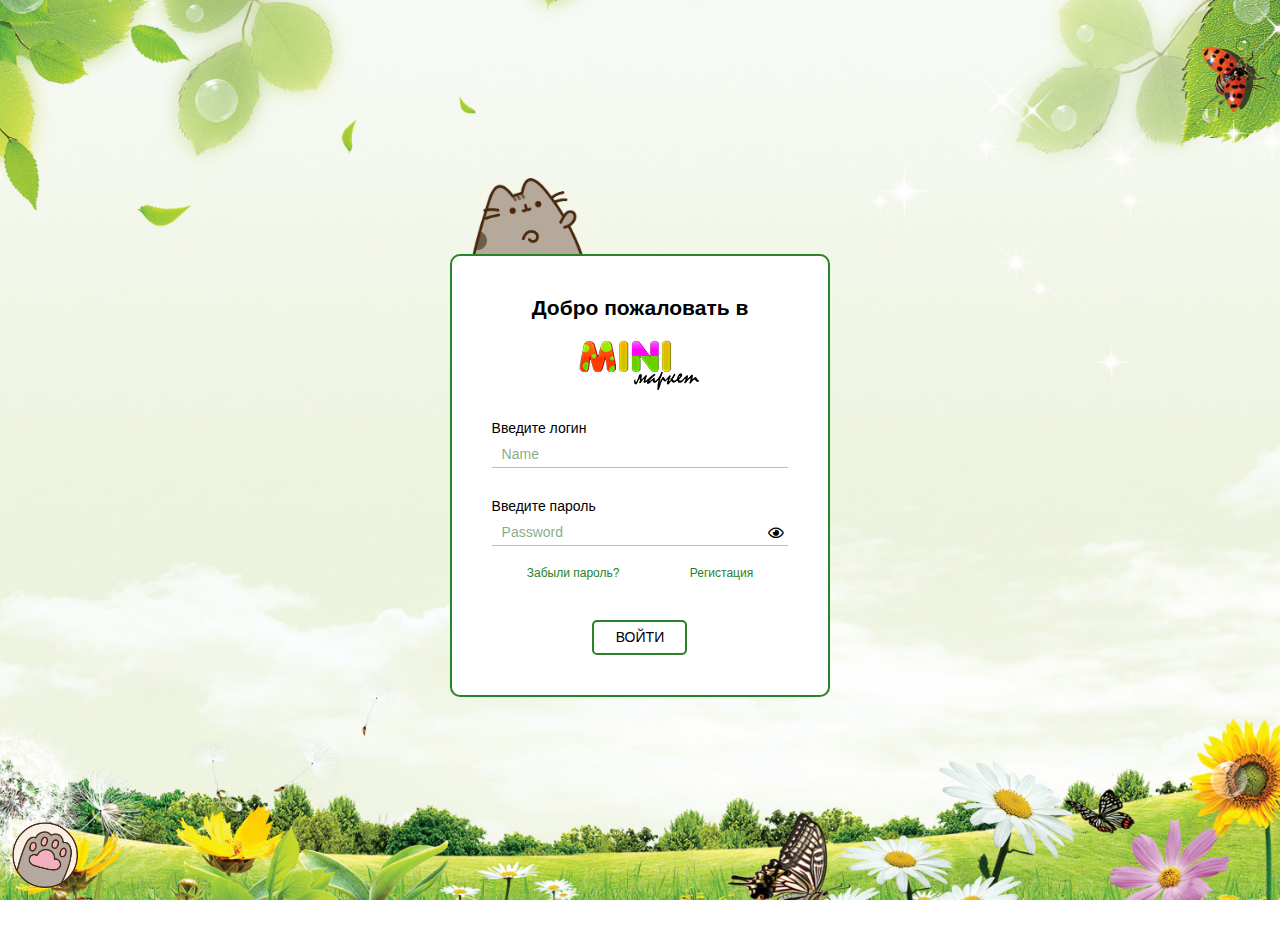
==== commit c3592b82: "18.12.2020 bug in change-password fixed" ====
--- a/index.html
+++ b/index.html
@@ -88,14 +88,14 @@
                 </div>
                 <div class="entranse__login">
                     <div class="entranse__login-title">Введите логин</div>
-                    <!-- <input type="text" class="entranse__login-name" name="entranse__login-name" id="entranse__login-name" placeholder="Name"> -->
-                    <input type="text" class="entranse__login-name" name="entranse__login-name" id="entranse__login-name" value="admin">
+                    <input type="text" class="entranse__login-name" name="entranse__login-name" id="entranse__login-name" placeholder="Name">
+                    <!-- <input type="text" class="entranse__login-name" name="entranse__login-name" id="entranse__login-name" value="admin"> -->
                     <label for="entranse__login-name"></label>
                 </div>
                 <div class="entranse__password">
                     <div class="entranse__password-title">Введите пароль</div>
-                    <!-- <input type="password" class="entranse__password-pass" name="entranse__password-pass" id="entranse__password-pass" placeholder="Password"> -->
-                    <input type="password" class="entranse__password-pass" name="entranse__password-pass" id="entranse__password-pass" value="123">
+                    <input type="password" class="entranse__password-pass" name="entranse__password-pass" id="entranse__password-pass" placeholder="Password">
+                    <!-- <input type="password" class="entranse__password-pass" name="entranse__password-pass" id="entranse__password-pass" value="123"> -->
                     <label for="entranse__password-pass"></label>
                     <div class="entranse__password-show-hide"><i class="far fa-eye"></i></div>
                 </div>                
@@ -557,7 +557,8 @@
                 <h2>Контакты</h2>
                 <div class="contact__text">
                     <p>Написать разработчику:</p>
-                    <p><a href="mailto:filkaksenija@gmail.com">filkaksenija@gmail.com</a></p>
+                    <!-- <p><a href="mailto:filkaksenija@gmail.com">filkaksenija@gmail.com</a></p> -->
+                    <p><a href="mailto:developer@gmail.com">developer@gmail.com</a></p>
                 </div>
             </div>
         </div>
@@ -879,7 +880,7 @@
                     <div class="basket__enough-text">Достаточно ли средств на счету?</div>
                     <div class="basket__enough-choose hint--top" aria-label="Выберите верное">
                         <select name="basket__enough-choose-list" id="basket__enough-choose-list">
-                            <option value="" hidden>введите</option>
+                            <option value="" hidden>выберите</option>
                             <option value="0">Да</option>
                             <option value="1">Нет</option>
                         </select>
@@ -1171,6 +1172,7 @@
     <script src="./js/libs/jquery.fancybox.min.js"></script>
     <script src="./js/libs/slick.min.js"></script>
     <script src="./js/minimarket.js"></script>
+    <script src="./js/users.js"></script>
     <script src="./js/market.js"></script>
     <script src="./js/begin.js"></script>
     <script src="./js/good.js"></script>
--- a/css/style.css
+++ b/css/style.css
@@ -396,6 +396,7 @@
 .change-game__cash-input {
   margin-left: 10px;
   width: 90px;
+  padding: 2px 5px;
 }
 
 .change-game__exit-title:hover {
@@ -1566,7 +1567,7 @@
   -webkit-transform-origin: 50% 50%;
           transform-origin: 50% 50%;
   height: 100%;
-  width: 18vw;
+  width: 15vw;
 }
 
 .sale__grid-item-container:hover .sale__grid-item {
@@ -1578,8 +1579,8 @@
   -webkit-backface-visibility: hidden;
           backface-visibility: hidden;
   position: absolute;
-  height: 18vw;
-  width: 18vw;
+  height: 15vw;
+  width: 15vw;
   border: 2px solid #268329;
   border-radius: 5px;
   background-size: cover;
@@ -2377,8 +2378,12 @@
   cursor: pointer;
 }
 
+.good-card__grid-change-photo-pic:hover {
+  border-color: rgba(255, 0, 0, 0.5);
+}
+
 .good-card__grid-title {
-  font-size: 2.7vw;
+  font-size: 2.3vw;
   font-weight: 600;
   margin-top: 2.1vw;
 }
@@ -2507,14 +2512,19 @@
 
 .good-card__grid-basketbtn_task {
   display: none;
+  font-size: 1.3em;
 }
 
 .good-card__grid-basketbtn_task * + * {
   margin-left: 1.5vw;
 }
 
-.good-card__grid-price, .good-card__grid-favourite, .good-card__grid-count, .good-card__grid-basketbtn, .good-card__grid-basketbtn_action {
+.good-card__grid-price, .good-card__grid-favourite, .good-card__grid-count, .good-card__grid-basketbtn {
   margin-top: 25px;
+}
+
+.good-card__grid-basketbtn_action {
+  margin-top: 55px;
 }
 
 .good-card__grid-favourite {
@@ -3980,8 +3990,11 @@
   .good-card__buying-back {
     width: 185px;
   }
-  .good-card__grid-price, .good-card__grid-favourite, .good-card__grid-count, .good-card__grid-basketbtn, .good-card__grid-basketbtn_action {
+  .good-card__grid-price, .good-card__grid-favourite, .good-card__grid-count, .good-card__grid-basketbtn {
     margin-top: 15px;
+  }
+  .good-card__grid-basketbtn_action {
+    margin-top: 25px;
   }
   .good-card__grid-favourite {
     margin-bottom: 15px;
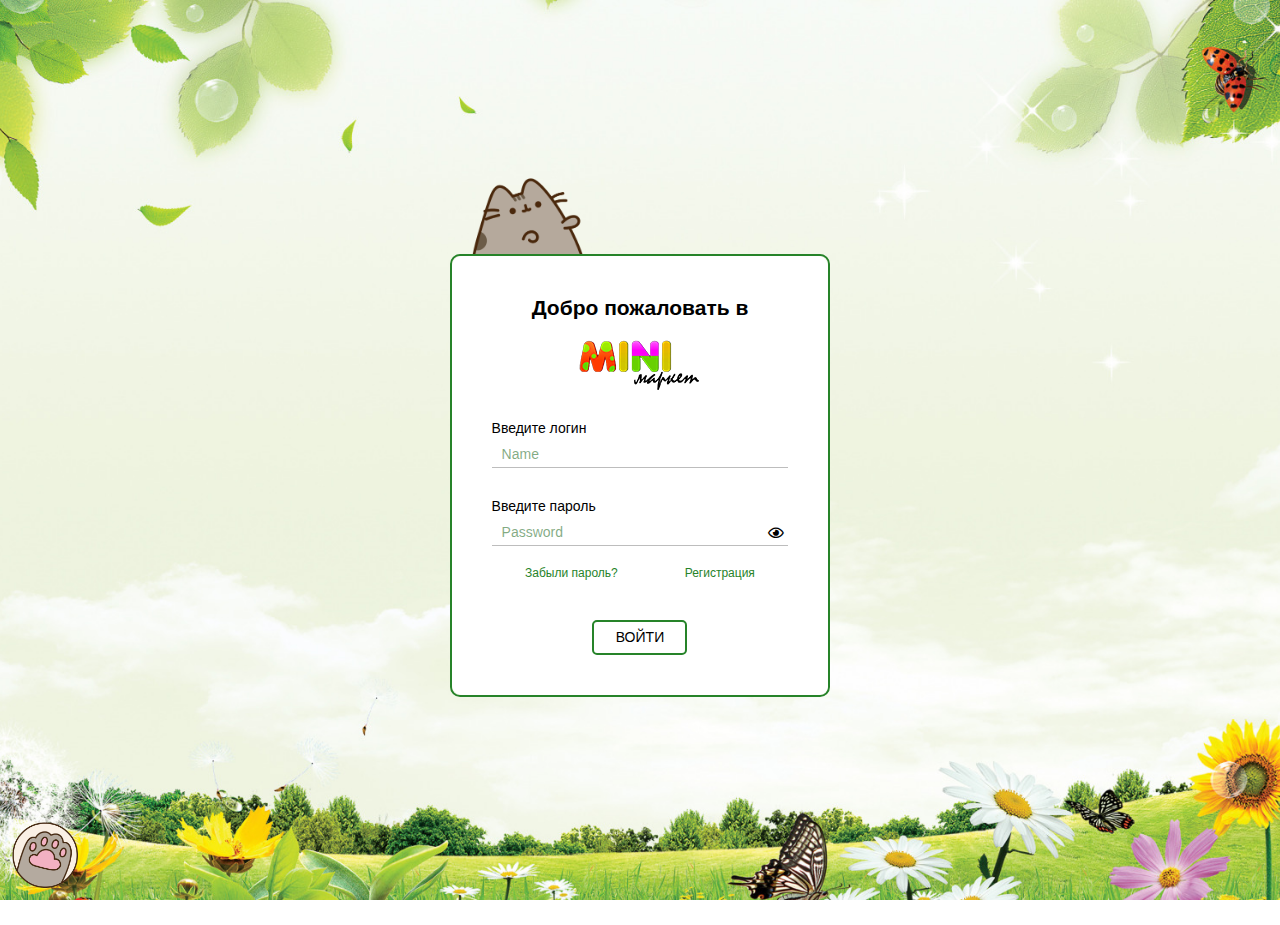
==== commit b43c3b55: "fixed some spelling errors" ====
--- a/index.html
+++ b/index.html
@@ -30,7 +30,7 @@
                     <p class="text">Приветствую! </p>                  
                     <p class="text">Перед Вами детская обучающая игра - "детский интернет-магазин MINI-маркет". </p>
                     <p class="text">Данная игра предназначена для ознакомления детей с процессом интернет-покупок, их результатом - тратой денег, а также для тренировки с математическими операциями (сложением, вычитанием, умножением и делением). </p>
-                    <p class="text">Предназначена игра для детей разных возврастов и c разными уровнями развития. В игре есть 3 уровня сложности и каждый ребенок сможет выбрать тот, который ему подходит. </p>
+                    <p class="text">Предназначена игра для детей разных возрастов и c разными уровнями развития. В игре есть 3 уровня сложности и каждый ребенок сможет выбрать тот, который ему подходит. </p>
                     <p class="text">Нажав на лапку внизу экрана, ребенок увидит задания, которые должен выполнить. </p>
                     <div class="wrapper__title"></div>
                     <div></div>
@@ -101,7 +101,7 @@
                 </div>                
                 <div class="entranse__problem">
                     <div class="entranse__problem-forgot">Забыли пароль?</div>
-                    <div class="entranse__problem-reg">Регистация</div>
+                    <div class="entranse__problem-reg">Регистрация</div>
                 </div>
                 <div class="button button_entranse">войти</div>
             </div>
